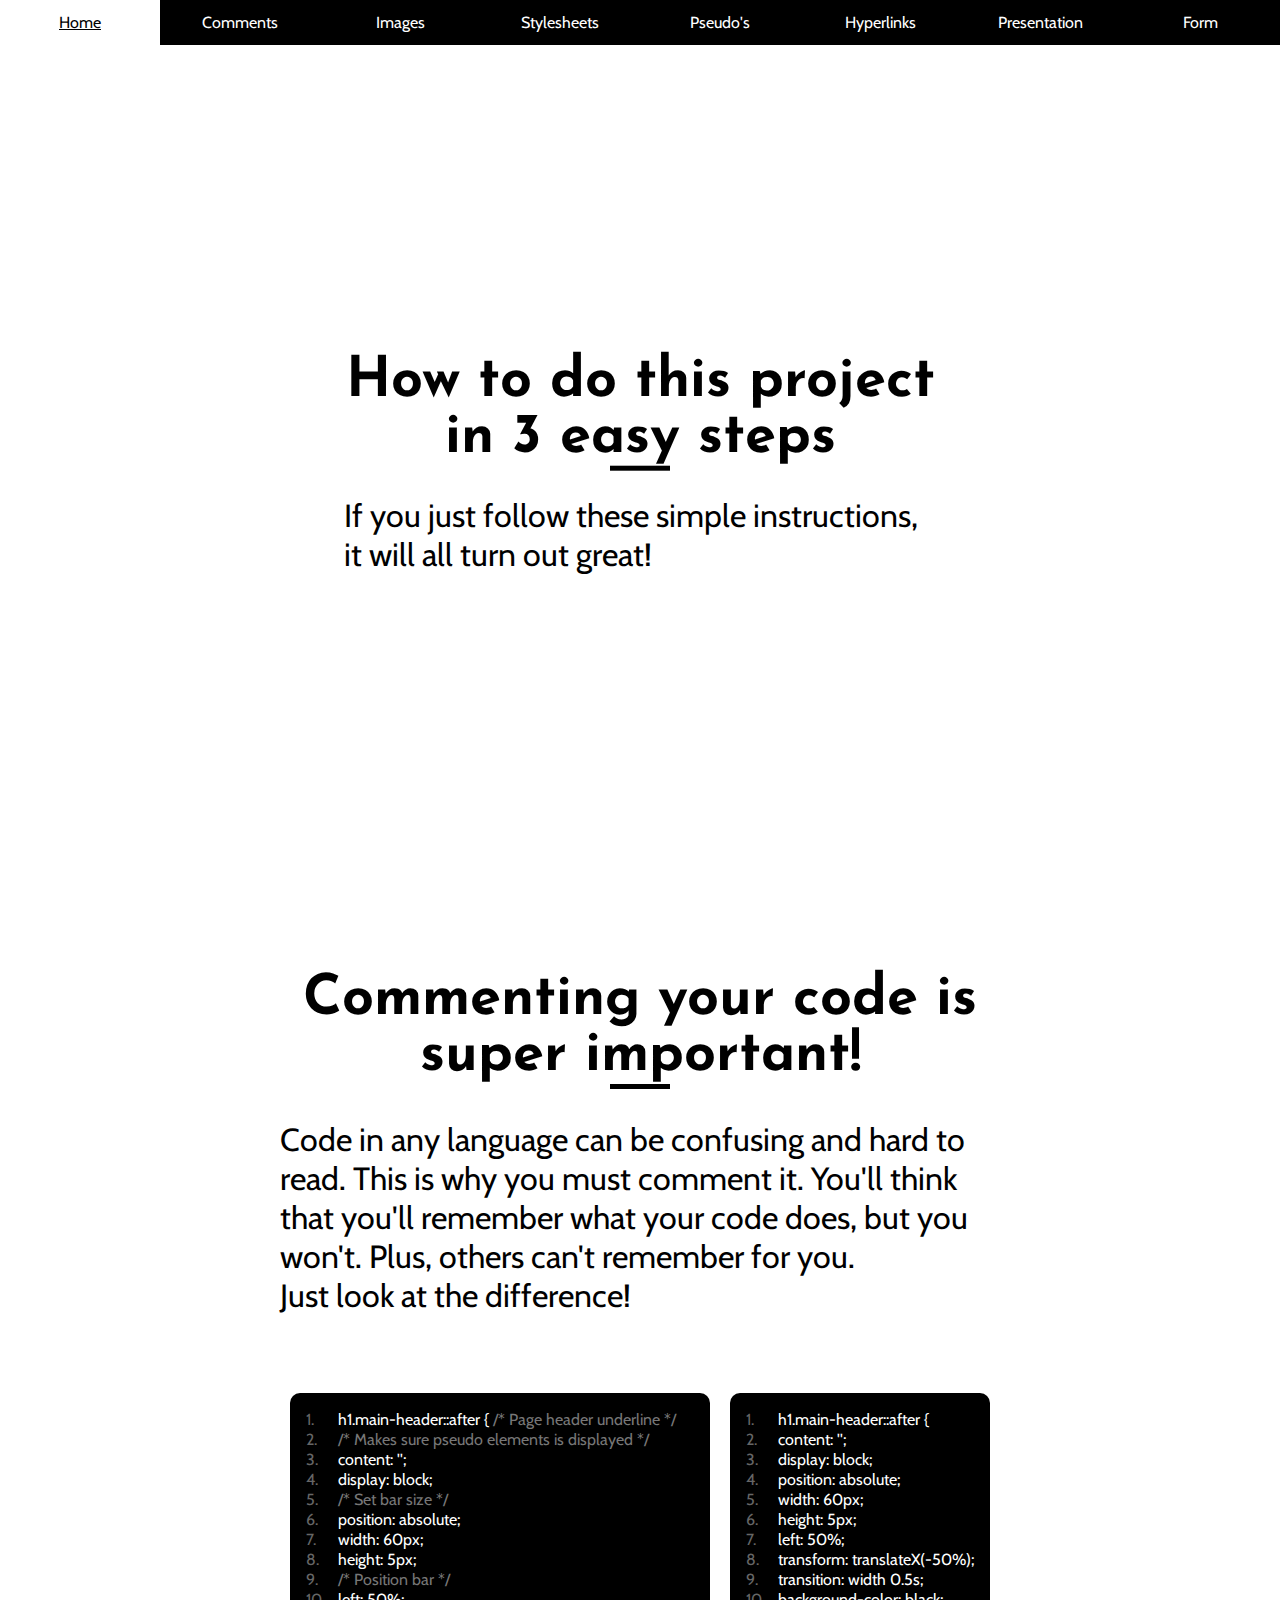
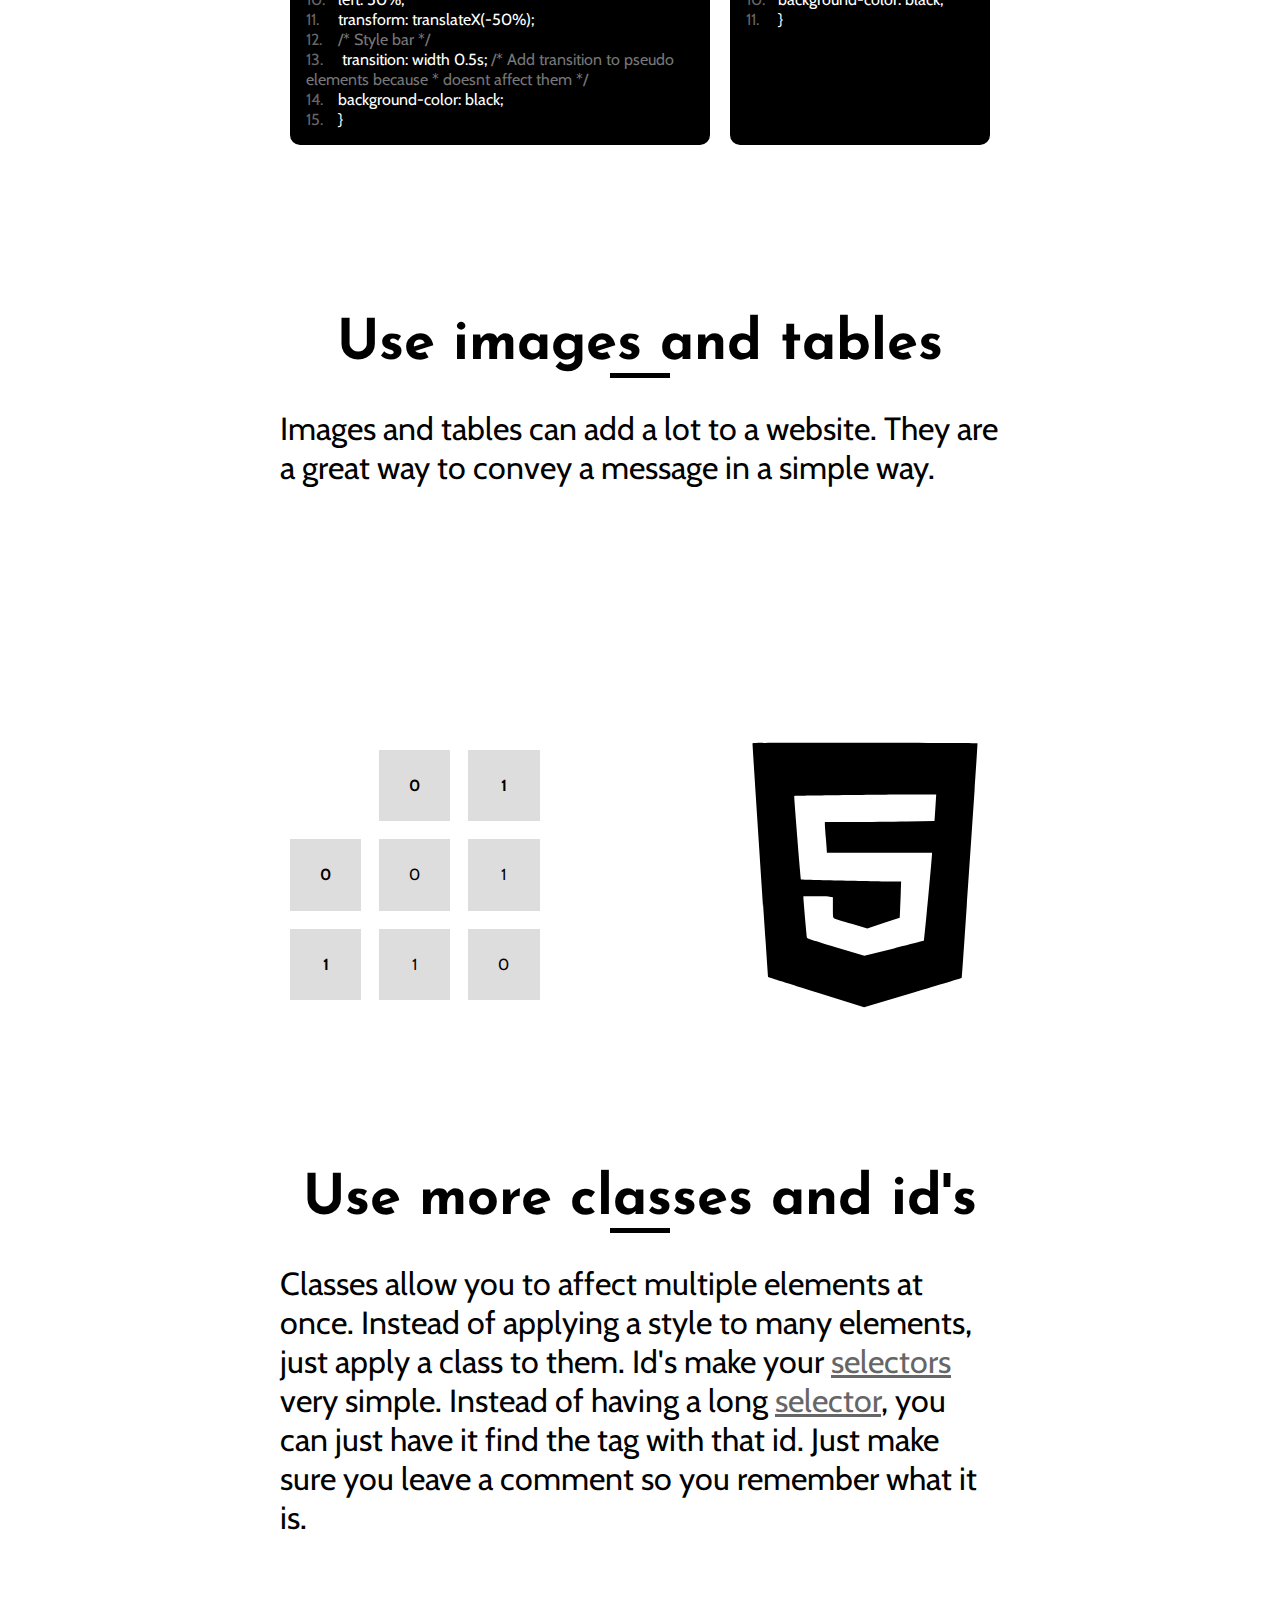
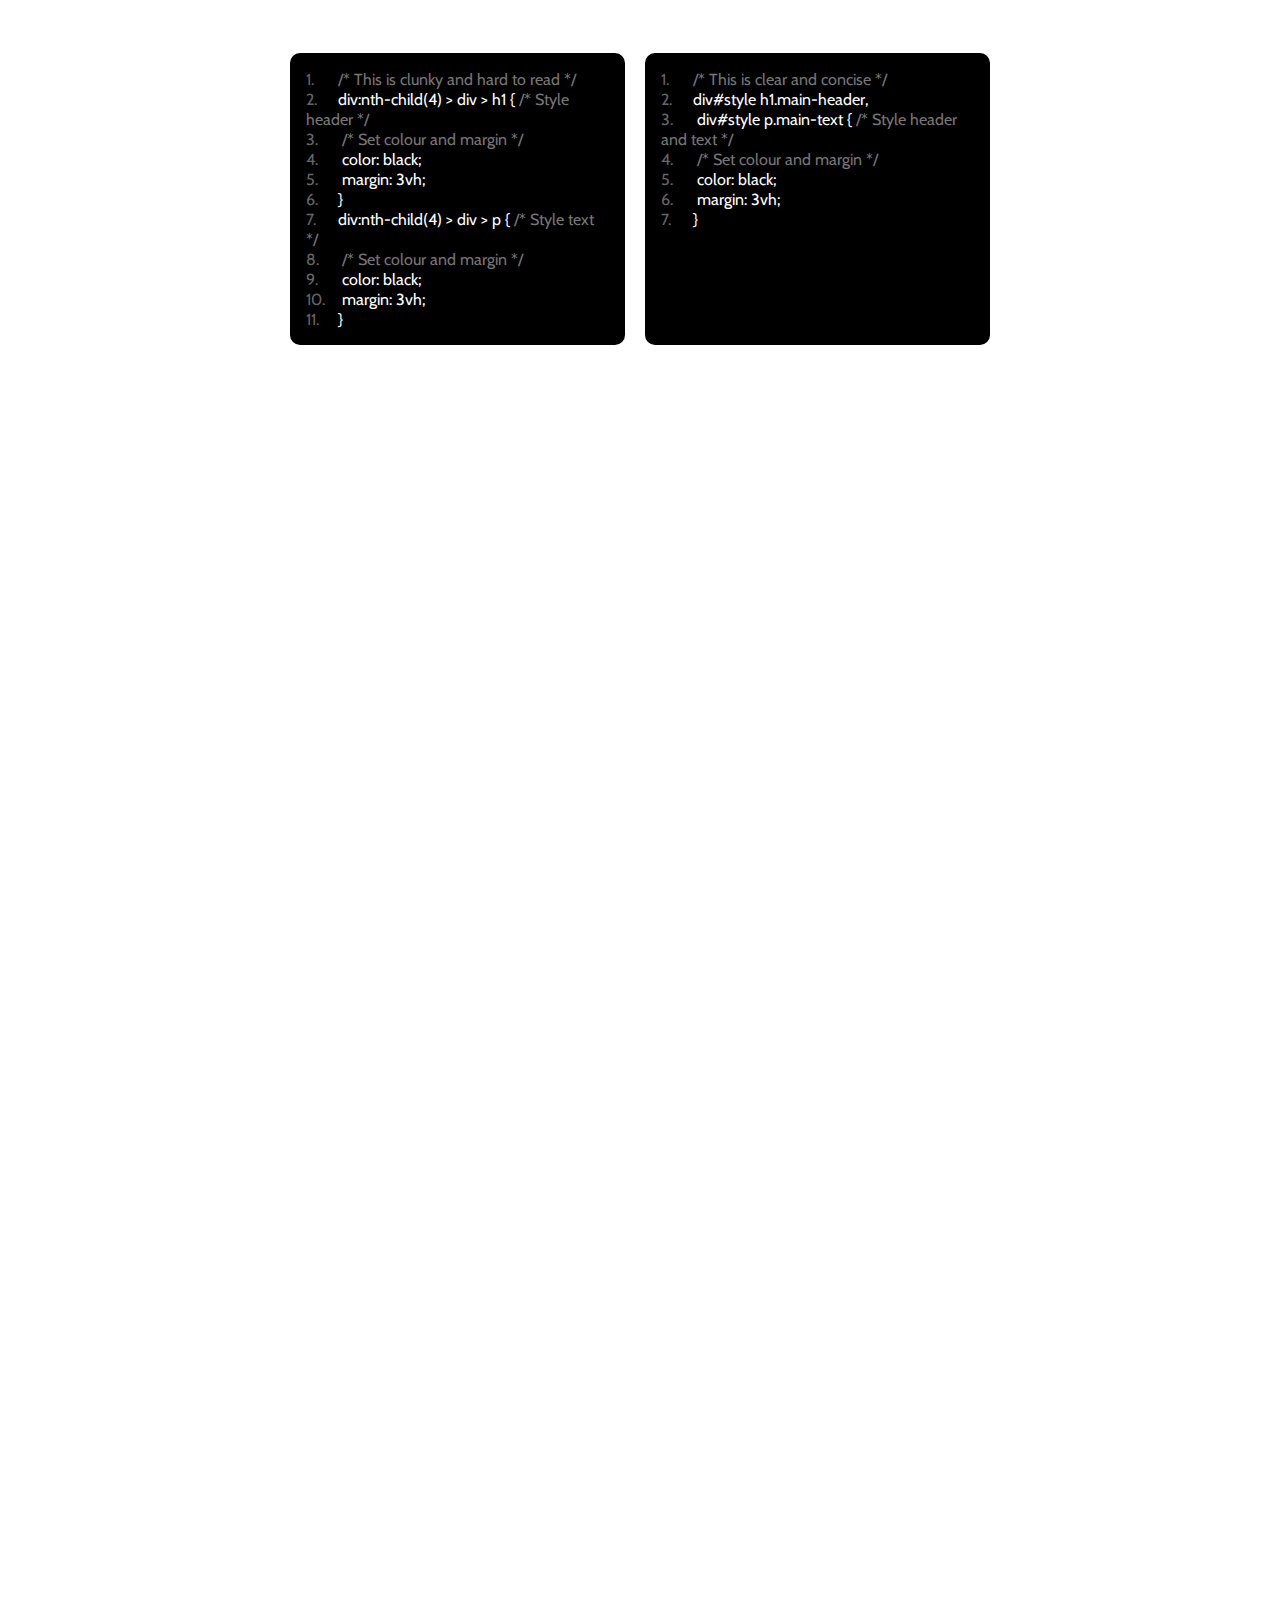
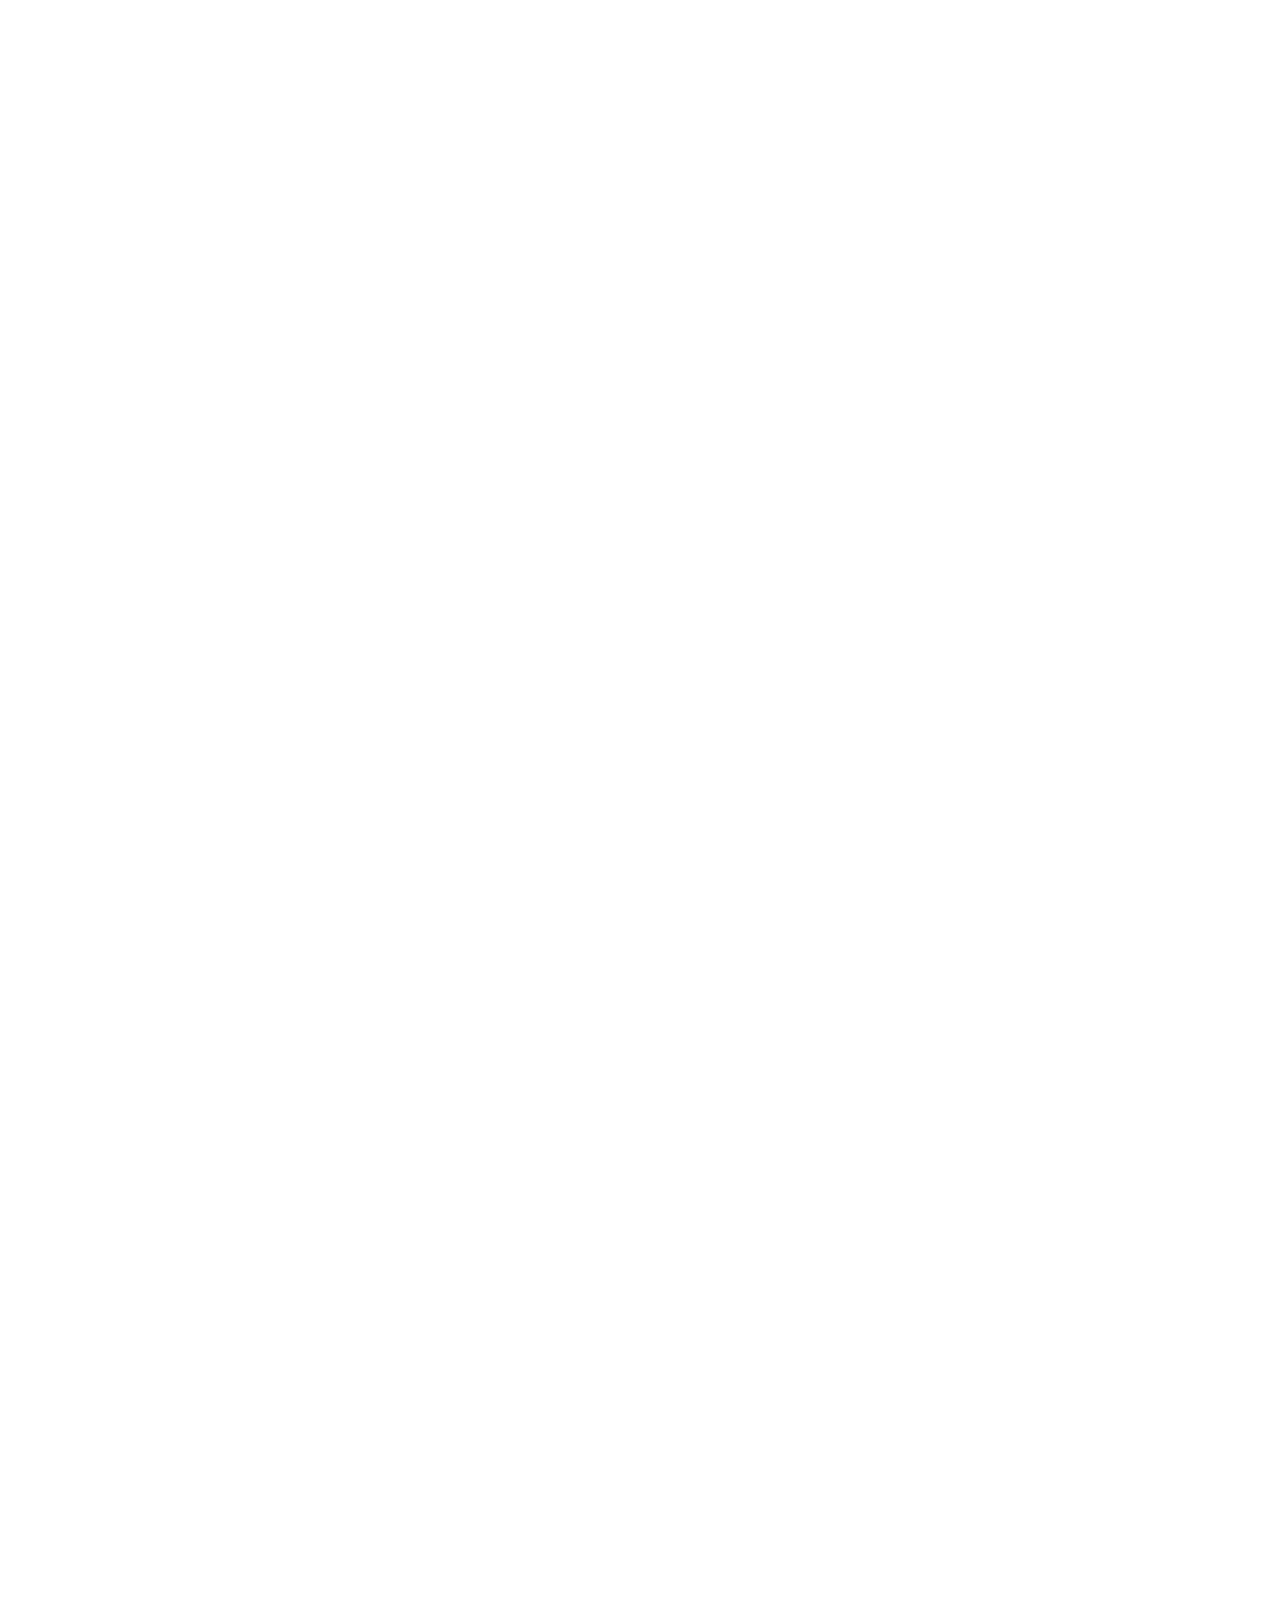
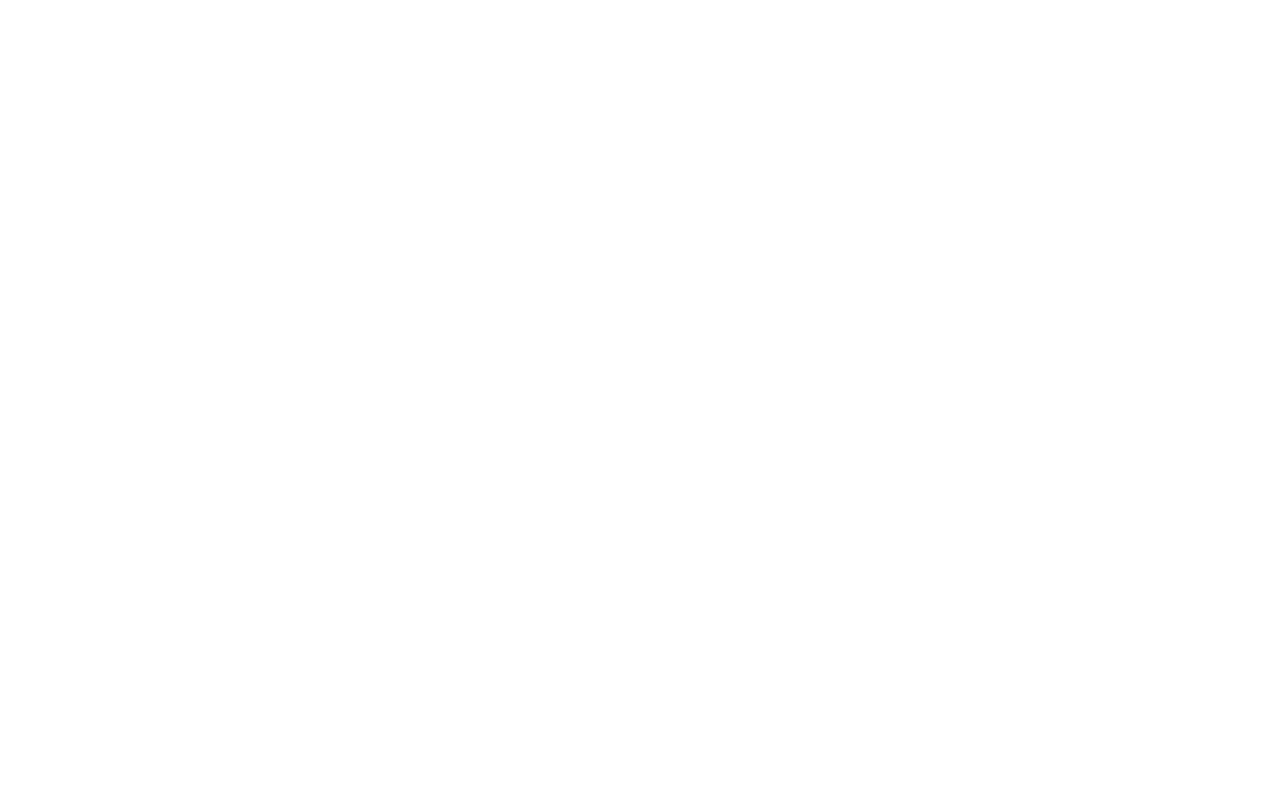
==== 1unit/website/index.html @ eefd95cb "added page 4" ====
<!DOCTYPE html>
<html lang="en">
	<head>
		<meta charset="UTF-8" />
		<link href="style.css" rel="stylesheet" type="text/css" />
		<script src="main.js"></script>
		<title>jeff</title>
	</head>
	<body>
		<div id="nav">
			<div class="nav-button"><a href="#main">Home</a></div>
			<div class="nav-button"><a href="#comment">Comments</a></div>
			<div class="nav-button"><a href="#table">Images</a></div>
			<div class="nav-button"><a href="#styles">Stylesheets</a></div>
			<div class="nav-button"><a href="#pseudo">Pseudo's</a></div>
			<div class="nav-button"><a href="#hyperlinks">Hyperlinks</a></div>
			<div class="nav-button"><a href="#presentation">Presentation</a></div>
			<div class="nav-button"><a href="#form">Form</a></div>
		</div>
		<div id="main" class="page">
			<div class="wrapper">
				<h1 class="main-header">How to do this project in 3 easy steps</h1>
				<p class="main-text">
					If you just follow these simple instructions, it will all turn out
					great!
				</p>
			</div>
		</div>
		<div id="comment" class="page">
			<div class="wrapper">
				<h1 class="main-header">Commenting your code is super important!</h1>
				<p class="main-text">
					Code in any language can be confusing and hard to read. This is why
					you must comment it. You'll think that you'll remember what your code
					does, but you won't. Plus, others can't remember for you.<br />Just
					look at the difference!
				</p>
			</div>
			<div class="code-container">
				<div class="code-wrapper">
					<p class="code css">
						<span>h1.main-header::after { /* Page header underline */</span>
						<span>/* Makes sure pseudo elements is displayed */</span>
						<span>content: '';</span>
						<span>display: block;</span>
						<span>/* Set bar size */</span>
						<span>position: absolute;</span>
						<span>width: 60px;</span>
						<span>height: 5px;</span>
						<span>/* Position bar */</span>
						<span>left: 50%;</span>
						<span>transform: translateX(-50%);</span>
						<span>/* Style bar */</span>
						<span>
							transition: width 0.5s; /* Add transition to pseudo elements
							because * doesnt affect them */
						</span>
						<span>background-color: black;</span>
						<span>}</span>
					</p>
				</div>
				<div class="code-wrapper">
					<p class="code css">
						<span>h1.main-header::after {</span>
						<span>content: '';</span>
						<span>display: block;</span>
						<span>position: absolute;</span>
						<span>width: 60px;</span>
						<span>height: 5px;</span>
						<span>left: 50%;</span>
						<span>transform: translateX(-50%);</span>
						<span>transition: width 0.5s; </span>
						<span>background-color: black;</span>
						<span>}</span>
					</p>
				</div>
			</div>
		</div>
		<div id="table" class="page">
			<div class="wrapper">
				<h1 class="main-header">Use images and tables</h1>
				<p class="main-text">
					Images and tables can add a lot to a website. They are a great way to
					convey a message in a simple way.
				</p>
			</div>
			<div class="content">
				<table>
					<tr>
						<th class="no-border"></th>
						<th>0</th>
						<th>1</th>
					</tr>
					<tr>
						<th>0</th>
						<td>0</td>
						<td>1</td>
					</tr>
					<tr>
						<th>1</th>
						<td>1</td>
						<td>0</td>
					</tr>
				</table>
				<img id="html5logo" src="img/html.svg" alt="img no load ;(" />
			</div>
		</div>
		<div id="styles" class="page">
			<div class="wrapper">
				<h1 class="main-header">Use more classes and id's</h1>
				<p class="main-text">
					Classes allow you to affect multiple elements at once. Instead of
					applying a style to many elements, just apply a class to them. Id's
					make your
					<a
						class="link"
						href="https://www.w3schools.com/cssref/css_selectors.asp"
						target="_blank"
						>selectors</a
					>
					very simple. Instead of having a long
					<a
						class="link"
						href="https://www.w3schools.com/cssref/css_selectors.asp"
						target="_blank"
						>selector</a
					>, you can just have it find the tag with that id. Just make sure you
					leave a comment so you remember what it is.
				</p>
			</div>
			<div class="code-container">
				<div class="code-wrapper">
					<p class="code css">
						<span>/* This is clunky and hard to read */</span>
						<span>div:nth-child(4) > div > h1 { /* Style header */</span>
						<span> /* Set colour and margin */</span>
						<span> color: black;</span>
						<span> margin: 3vh;</span>
						<span>}</span>
						<span>div:nth-child(4) > div > p { /* Style text */</span>
						<span> /* Set colour and margin */</span>
						<span> color: black;</span>
						<span> margin: 3vh;</span>
						<span>}</span>
					</p>
				</div>
				<div class="code-wrapper">
					<p class="code css">
						<span>/* This is clear and concise */</span>
						<span>div#style h1.main-header,</span>
						<span> div#style p.main-text { /* Style header and text */</span>
						<span> /* Set colour and margin */</span>
						<span> color: black;</span>
						<span> margin: 3vh;</span>
						<span>}</span>
					</p>
				</div>
			</div>
		</div>
		<div id="pseudo" class="page"></div>
		<div id="hyperlinks" class="page"></div>
		<div id="presentation" class="page"></div>
		<div id="form" class="page"></div>
	</body>
</html>
---- 1unit/website/style.css ----
/* import fonts */
@import url('https://fonts.googleapis.com/css2?family=Cabin&family=Josefin+Sans&family=Source+Code+Pro&display=swap');
/* Cabin: main text, Josefin Sans: headers, Source Code Pro: code 😛 */
* {
	margin: 0;
	padding: 0;
	font-family: 'Cabin';
	transition: all 0.5s ease-in-out;
	scroll-behavior: smooth;
}
h1 {
	font-family: 'Josefin Sans';
}

p.code {
	tab-size: 2em;
	color: white;
	font-family: 'Source Code Pro';
}
p.code > span::after {
	/* add newline to span */
	content: '\A';
	white-space: pre;
}
p.code > span {
	counter-increment: line;
}
p.code .comment {
	color: #777;
}
p.code > span::before {
	content: counter(line) '. ';
	color: #666;
	display: inline-block;
	width: 2rem;
	text-align: left;
}
div.code-wrapper {
	background-color: black;
	padding: 1rem;
	border-radius: 10px;
}

span.center {
	text-align: center;
}
a {
	text-decoration: none;
}
.link {
	text-decoration: underline;
	color: #666;
}
.page {
	width: 100%;
	height: 100vh;
	position: relative;
}
h1.main-header {
	margin-top: 3vh;
	text-align: center;
	font-size: 3.5rem;
}
p.main-text {
	margin-top: 5%;
	font-size: 2rem;
}
h1.main-header::after {
	/* Page header underline */
	/* Makes sure pseudo elements is displayed */
	content: '';
	display: block;
	/* Set bar size */
	position: absolute;
	width: 60px;
	height: 5px;
	/* Position bar */
	left: 50%;
	transform: translateX(-50%);
	/* Style bar */
	transition: width 0.5s ease-in-out; /* Add transition to pseudo elements because * doesnt affect them */
	background-color: black;
}

h1.main-header:hover::after {
	width: 90%;
}

/* Nav */

div#nav {
	background-color: black;
	color: white;
	position: fixed;
	width: 100%;
	height: min(max(5vh, 30px), 50px);
	z-index: 10;
}

div#nav > div.nav-button {
	width: 100vw; /* This doesn't apply but is still needed */
	display: table-cell;
}

div.nav-button > a {
	align-items: center;
	justify-content: center;
	display: flex;
	height: 100%;
	width: calc(100% / 8);
	position: absolute;
	color: white;
}

div.nav-button > a:hover {
	text-decoration: underline;
	box-shadow: 10px;
	box-shadow: inset 0 calc(50px) 0 0 white;
	color: black;
}

/* Main page */

div#main > div.wrapper {
	position: absolute;
	top: 50%;
	width: max(30%, 37rem);
	left: 50%;
	transform: translate(-50%, -50%);
}

/* Comments page */

div#comment > div.wrapper {
	position: absolute;
	left: 50%;
	transform: translateX(-50%);
	top: 5vh;
	width: max(30%, 45rem);
}
div#comment > div.code-container {
	display: grid;
	position: absolute;
	bottom: 5vh;
	left: 50%;
	transform: translateX(-50%);
	width: max(30%, 45rem);
}

div#comment div.code-wrapper {
	grid-row: 1;
	margin: 10px;
}

/* Images */

div#table > div {
	position: absolute;
	left: 50%;
	transform: translateX(-50%);
	width: max(30%, 45rem);
}

div#table > div.wrapper {
	top: 10vh;
}

div#table > div.content {
	bottom: 10vh;
	display: grid;
}

div#table > div.content > * {
	grid-row: 1;
}

div#table > div.content > img#html5logo {
	height: 30vh;
	display: block;
	margin-left: auto;
}

div#table > div.content th:not(.no-border),
div#table > div.content td {
	border: 0.5rem solid white;
	text-align: center;
	background-color: #ddd;
}

/* Stylesheets */

div#styles > div.wrapper {
	position: absolute;
	left: 50%;
	transform: translateX(-50%);
	top: 5vh;
	width: max(30%, 45rem);
}

div#styles > div.code-container {
	display: grid;
	position: absolute;
	bottom: 5vh;
	left: 50%;
	transform: translateX(-50%);
	width: max(30%, 45rem);
}

div#styles div.code-wrapper {
	grid-row: 1;
	margin: 10px;
}

/* <div id="styles" class="page">
			<div class="wrapper">
				<h1 class="main-header">Use more classes and id's</h1>
				<p class="main-text">
					Classes allow you to affect multiple elements at once. Instead of
					applying a style to many elements, just apply a class to them. Id's
					make your
					<a
						class="link"
						href="https://www.w3schools.com/cssref/css_selectors.asp"
						target="_blank"
						>selectors</a
					>
					very simple. Instead of having a long
					<a
						class="link"
						href="https://www.w3schools.com/cssref/css_selectors.asp"
						target="_blank"
						>selector</a
					>, you can just have it find the tag with that id. Just make sure you
					leave a comment so you remember what it is.
				</p>
			</div>
			<div class="code-container">
				<div class="code-wrapper">
					<p class="code css"></p>
				</div>
				<div class="code-wrapper">
					<p class="code css"></p>
				</div>
			</div>
		</div> */
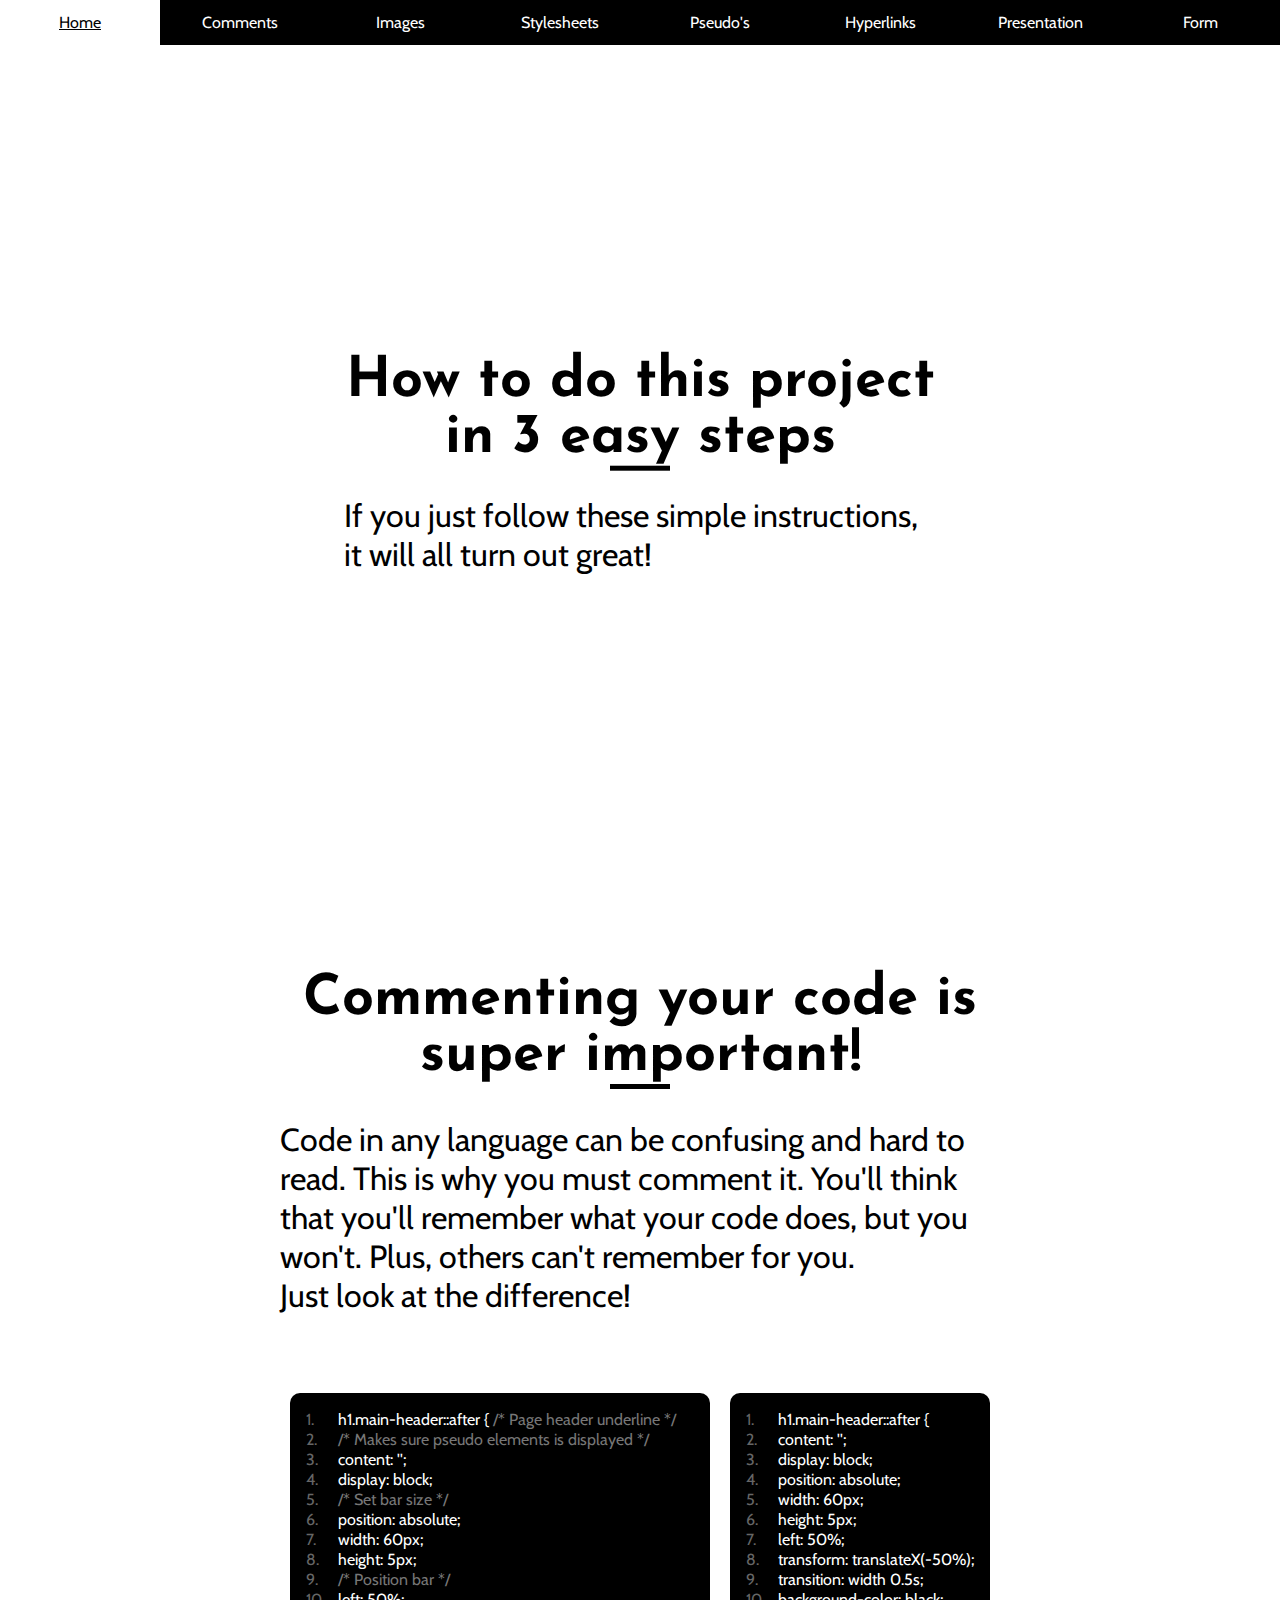
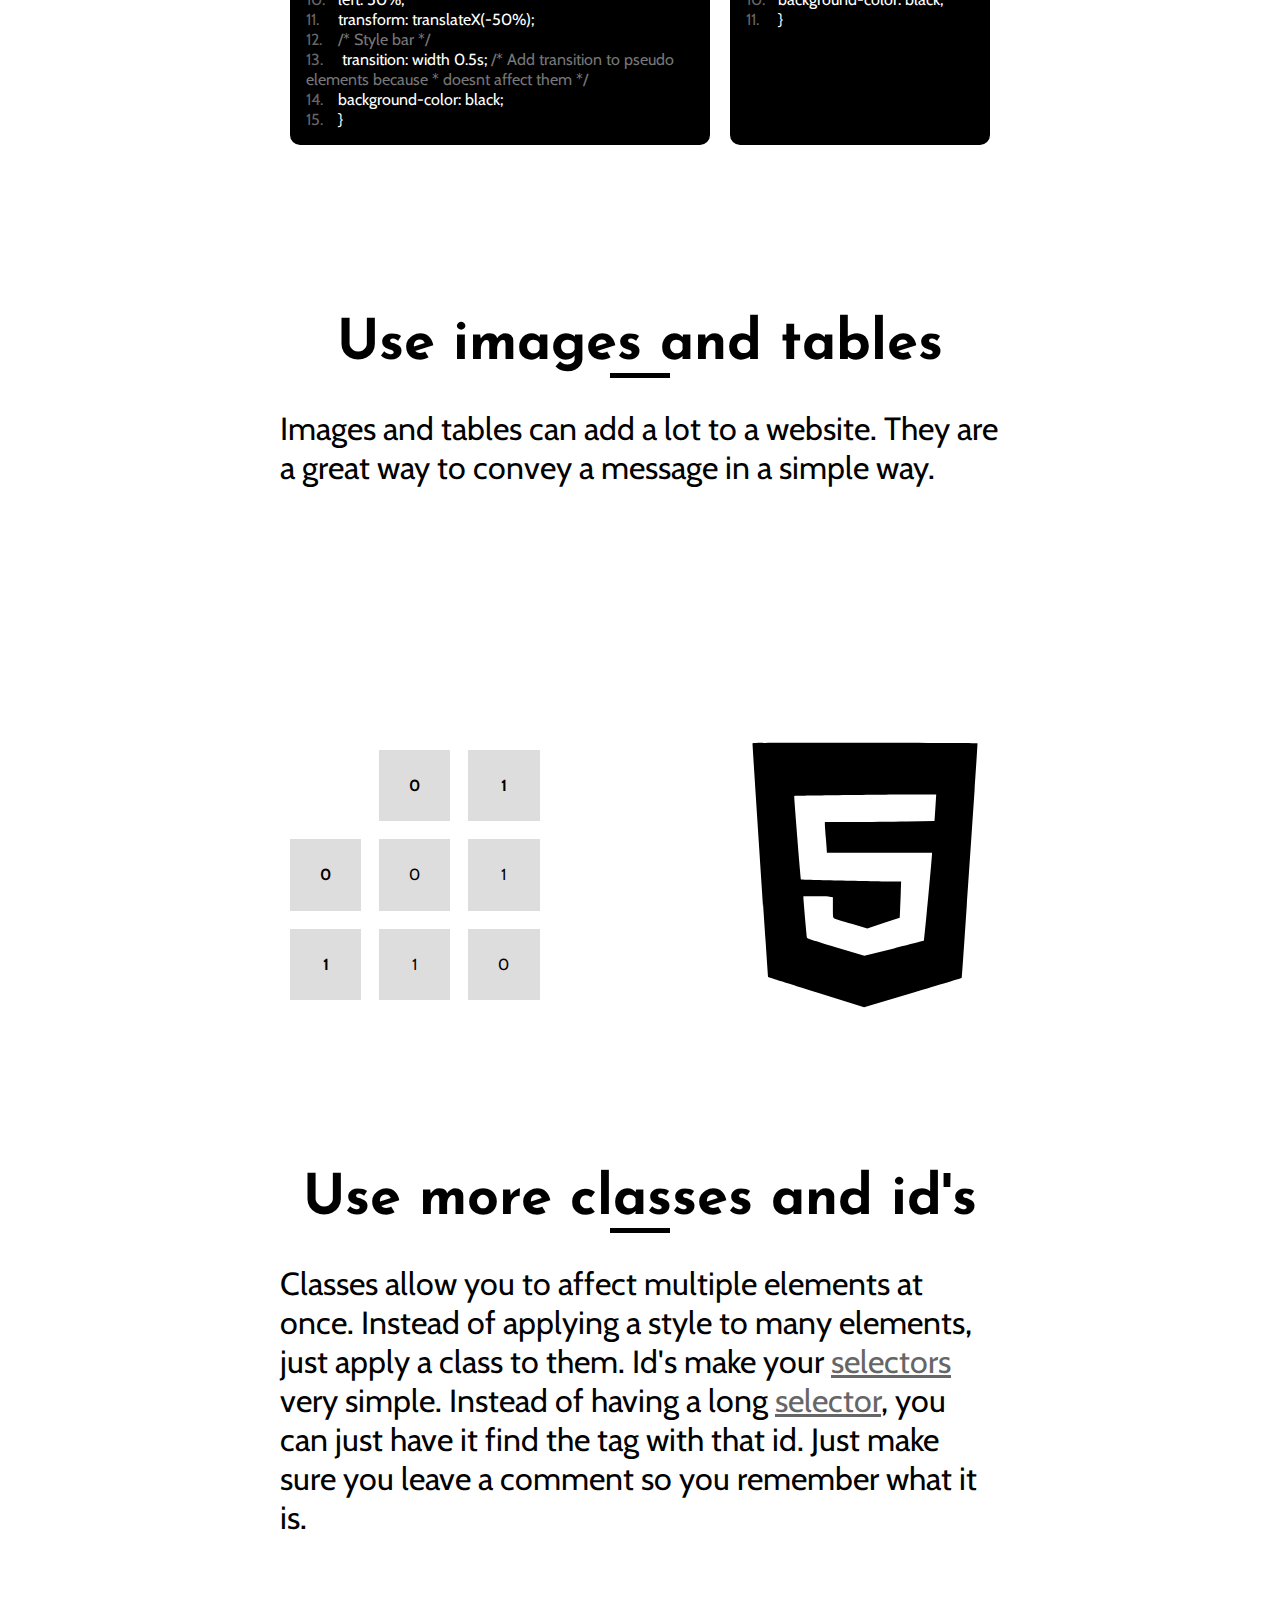
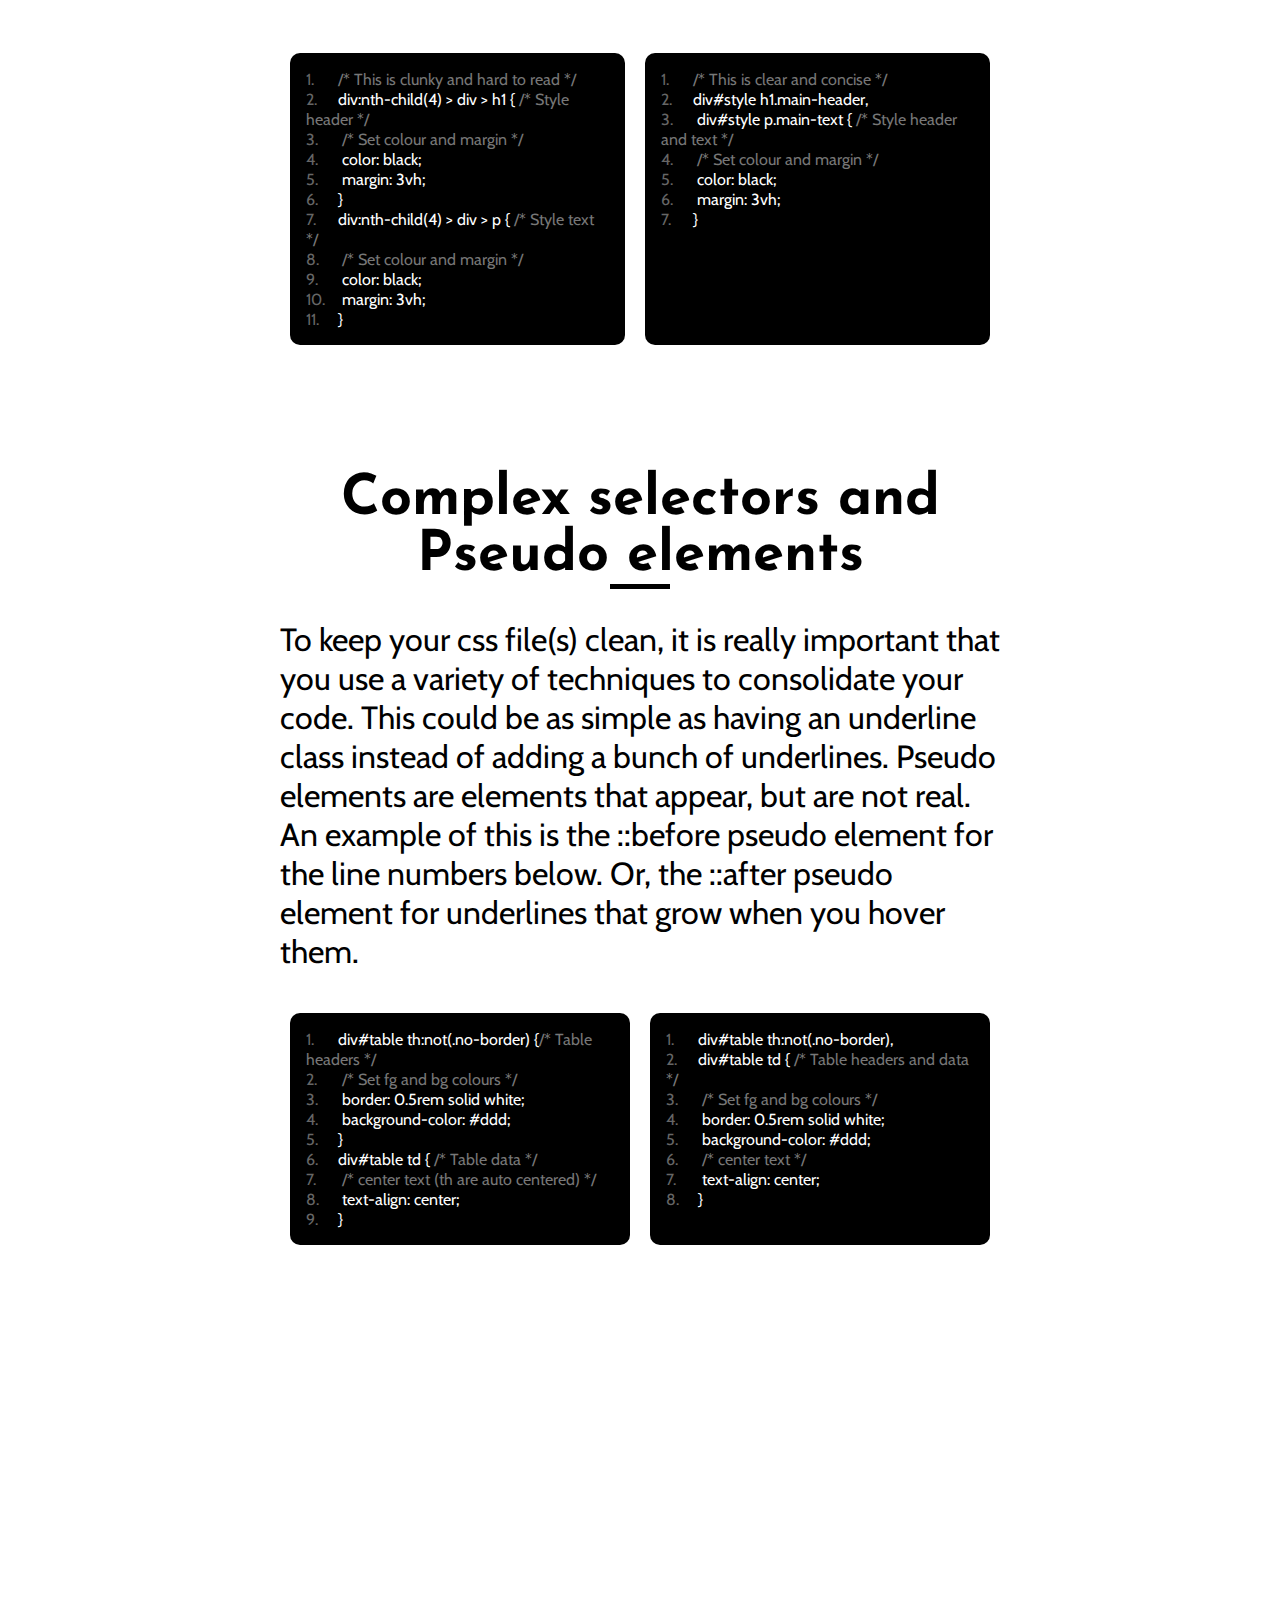
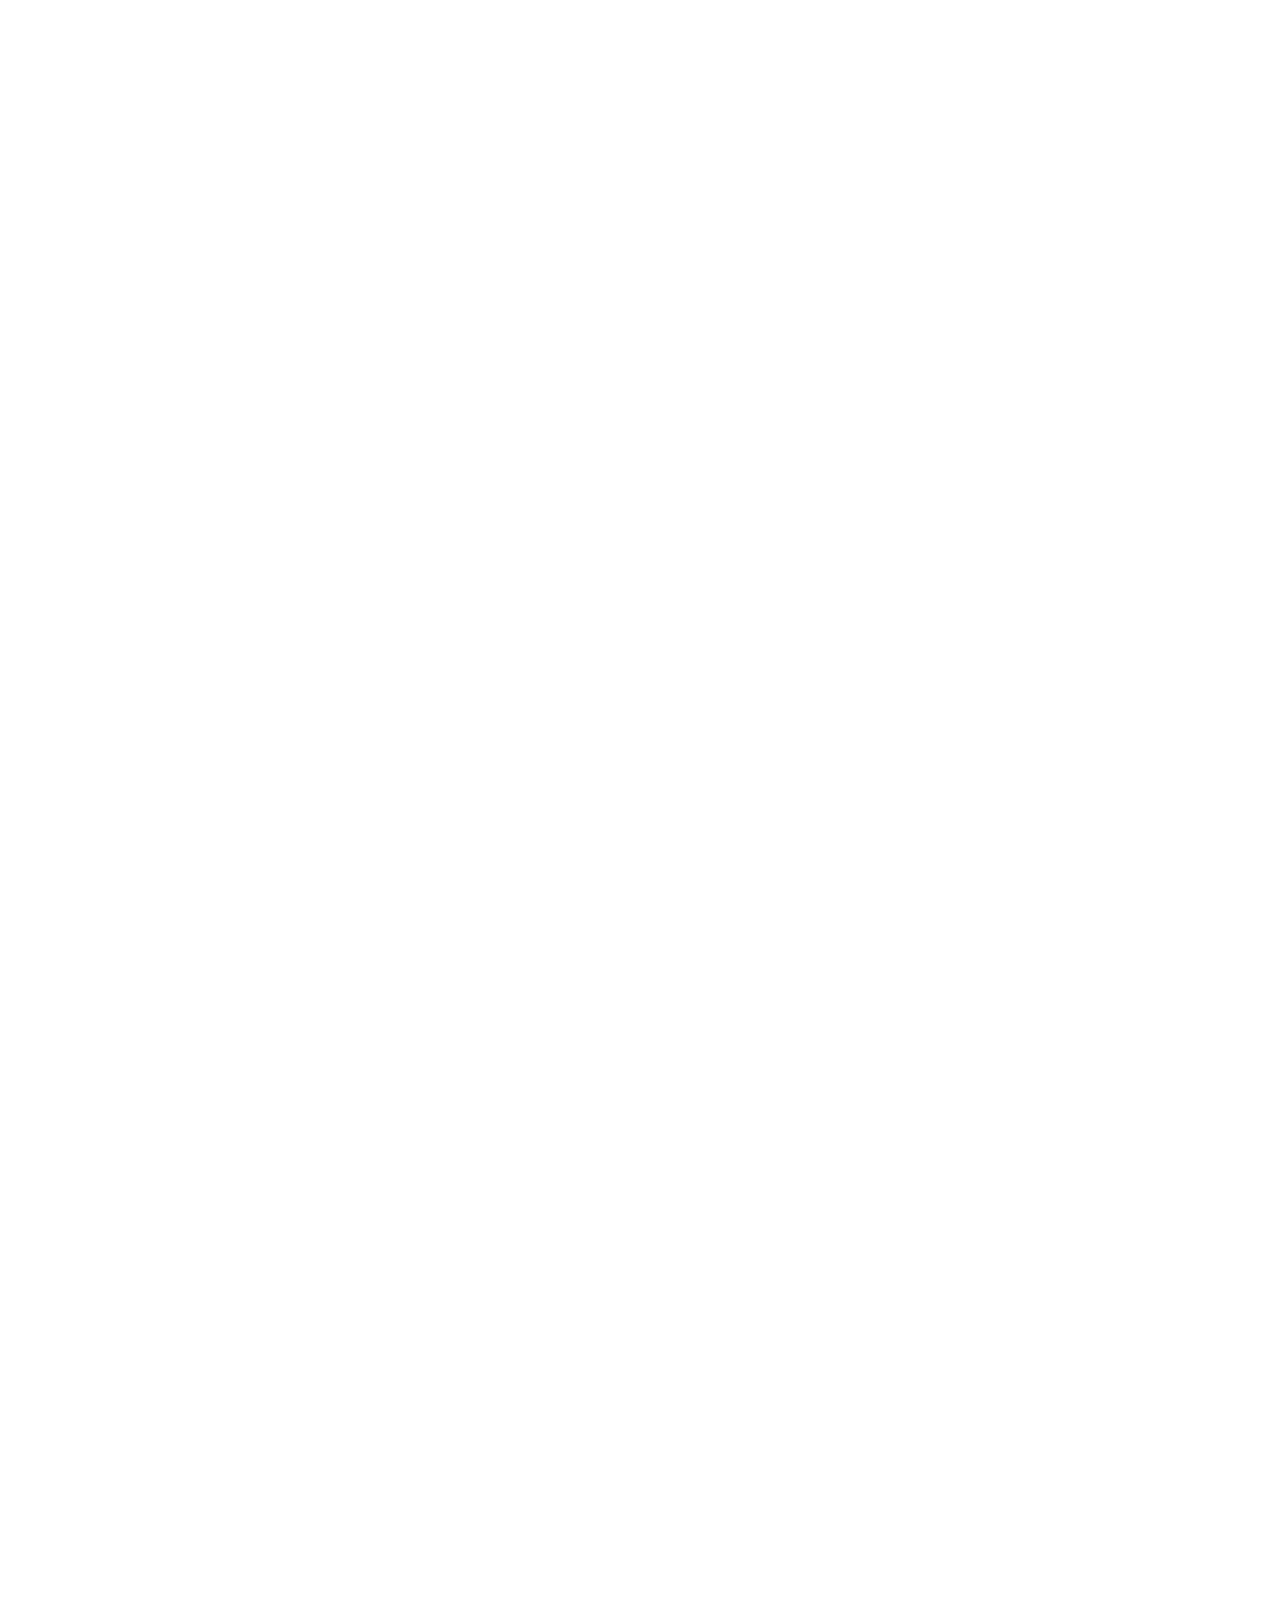
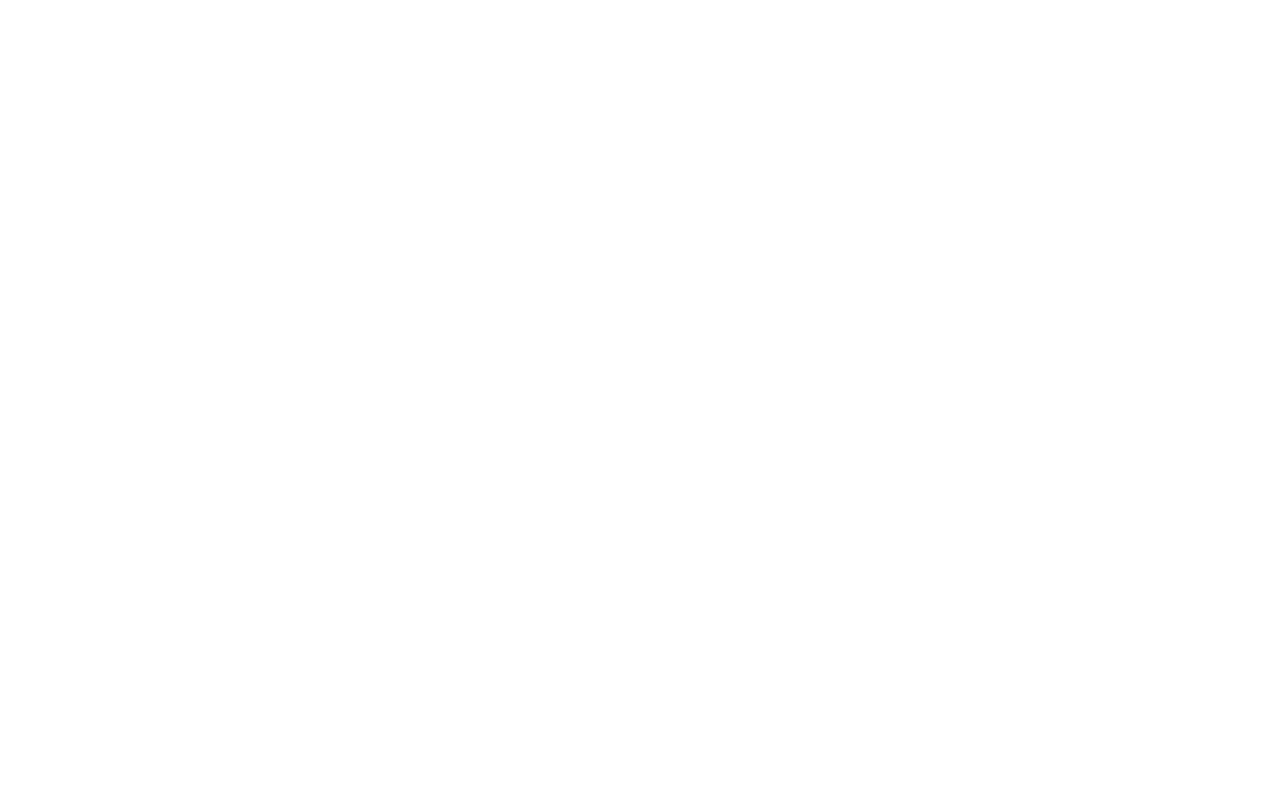
==== commit ba0ec3a7: "done page 5" ====
--- a/1unit/website/index.html
+++ b/1unit/website/index.html
@@ -157,7 +157,47 @@
 				</div>
 			</div>
 		</div>
-		<div id="pseudo" class="page"></div>
+		<div id="pseudo" class="page">
+			<div class="wrapper">
+				<h1 class="main-header">Complex selectors and Pseudo elements</h1>
+				<p class="main-text">
+					To keep your css file(s) clean, it is really important that you use a
+					variety of techniques to consolidate your code. This could be as
+					simple as having an underline class instead of adding a bunch of
+					underlines. Pseudo elements are elements that appear, but are not
+					real. An example of this is the ::before pseudo element for the line
+					numbers below. Or, the ::after pseudo element for underlines that grow
+					when you hover them.
+				</p>
+			</div>
+			<div class="code-container">
+				<div class="code-wrapper">
+					<p class="code css">
+						<span>div#table th:not(.no-border) {/* Table headers */</span>
+						<span> /* Set fg and bg colours */</span>
+						<span> border: 0.5rem solid white;</span>
+						<span> background-color: #ddd;</span>
+						<span>}</span>
+						<span>div#table td { /* Table data */</span>
+						<span> /* center text (th are auto centered) */</span>
+						<span> text-align: center;</span>
+						<span>}</span>
+					</p>
+				</div>
+				<div class="code-wrapper">
+					<p class="code css">
+						<span>div#table th:not(.no-border),</span>
+						<span>div#table td { /* Table headers and data */</span>
+						<span> /* Set fg and bg colours */</span>
+						<span> border: 0.5rem solid white;</span>
+						<span> background-color: #ddd;</span>
+						<span> /* center text */</span>
+						<span> text-align: center;</span>
+						<span>}</span>
+					</p>
+				</div>
+			</div>
+		</div>
 		<div id="hyperlinks" class="page"></div>
 		<div id="presentation" class="page"></div>
 		<div id="form" class="page"></div>
--- a/1unit/website/style.css
+++ b/1unit/website/style.css
@@ -211,27 +211,36 @@
 	margin: 10px;
 }
 
-/* <div id="styles" class="page">
+/* Pseudo's */
+
+div#pseudo > div.wrapper {
+	position: absolute;
+	left: 50%;
+	transform: translateX(-50%);
+	top: 5vh;
+	width: max(30%, 45rem);
+}
+
+div#pseudo > div.code-container {
+	display: grid;
+	position: absolute;
+	bottom: 5vh;
+	left: 50%;
+	transform: translateX(-50%);
+	width: max(30%, 45rem);
+}
+
+div#pseudo div.code-wrapper {
+	grid-row: 1;
+	margin: 10px;
+}
+
+/* <div id="pseudo" class="page">
 			<div class="wrapper">
-				<h1 class="main-header">Use more classes and id's</h1>
+				<h1 class="main-header">Complex selectors and Pseudo elements</h1>
 				<p class="main-text">
-					Classes allow you to affect multiple elements at once. Instead of
-					applying a style to many elements, just apply a class to them. Id's
-					make your
-					<a
-						class="link"
-						href="https://www.w3schools.com/cssref/css_selectors.asp"
-						target="_blank"
-						>selectors</a
-					>
-					very simple. Instead of having a long
-					<a
-						class="link"
-						href="https://www.w3schools.com/cssref/css_selectors.asp"
-						target="_blank"
-						>selector</a
-					>, you can just have it find the tag with that id. Just make sure you
-					leave a comment so you remember what it is.
+					To keep your css file(s) clean, it is really important that you use a
+					variety of techniques to consolidate your css code.
 				</p>
 			</div>
 			<div class="code-container">
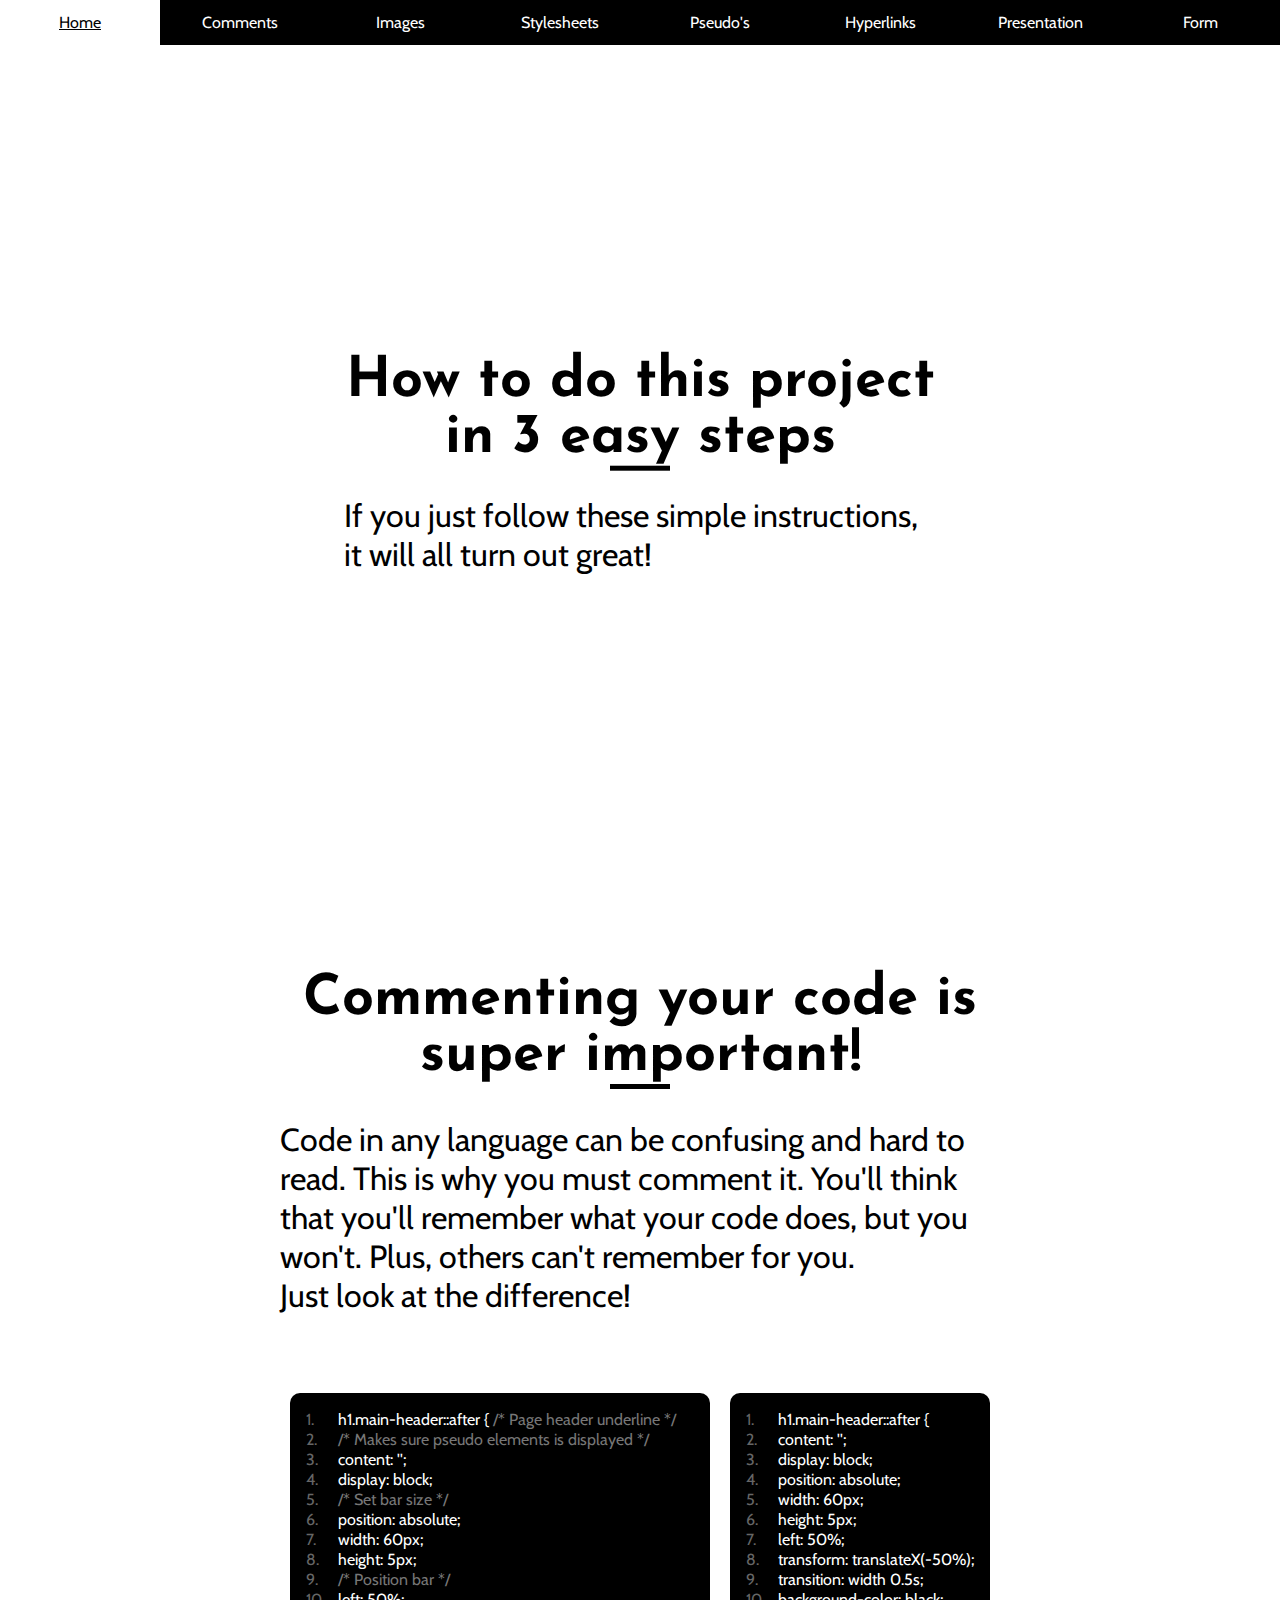
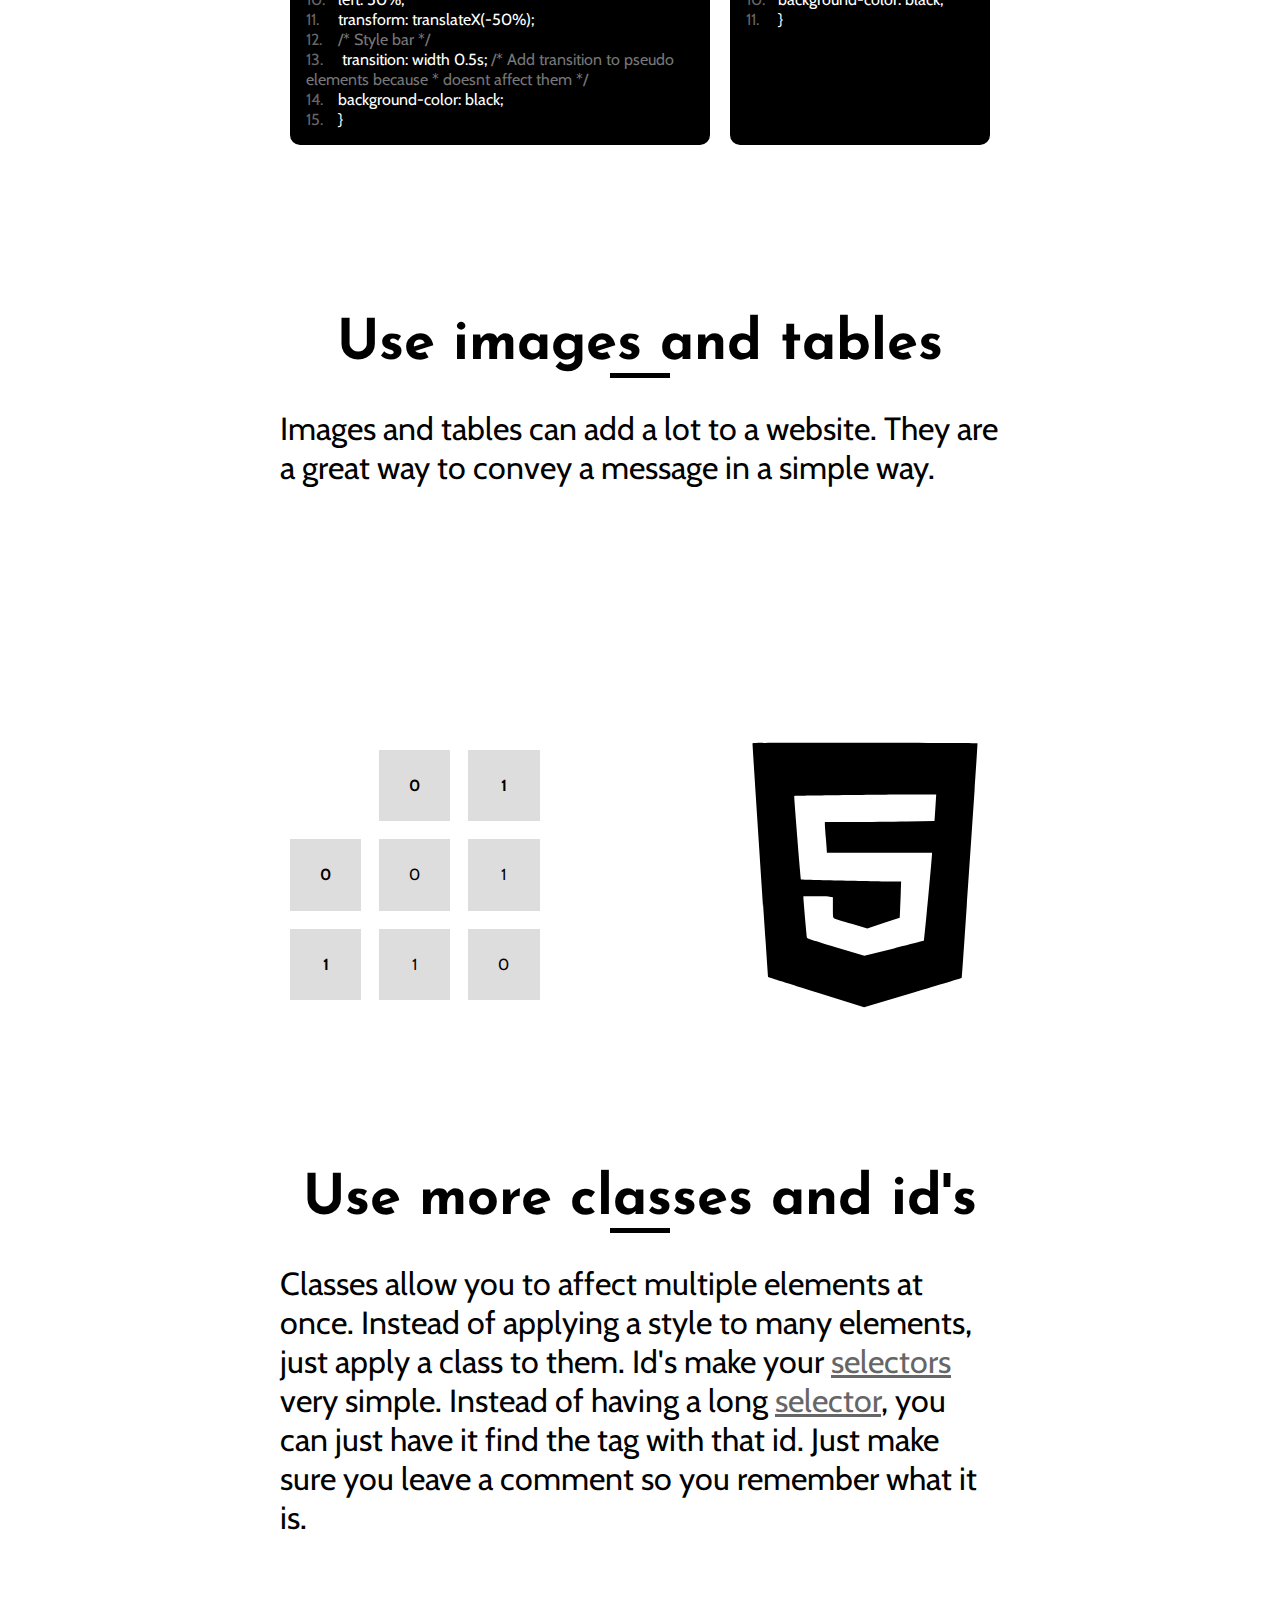
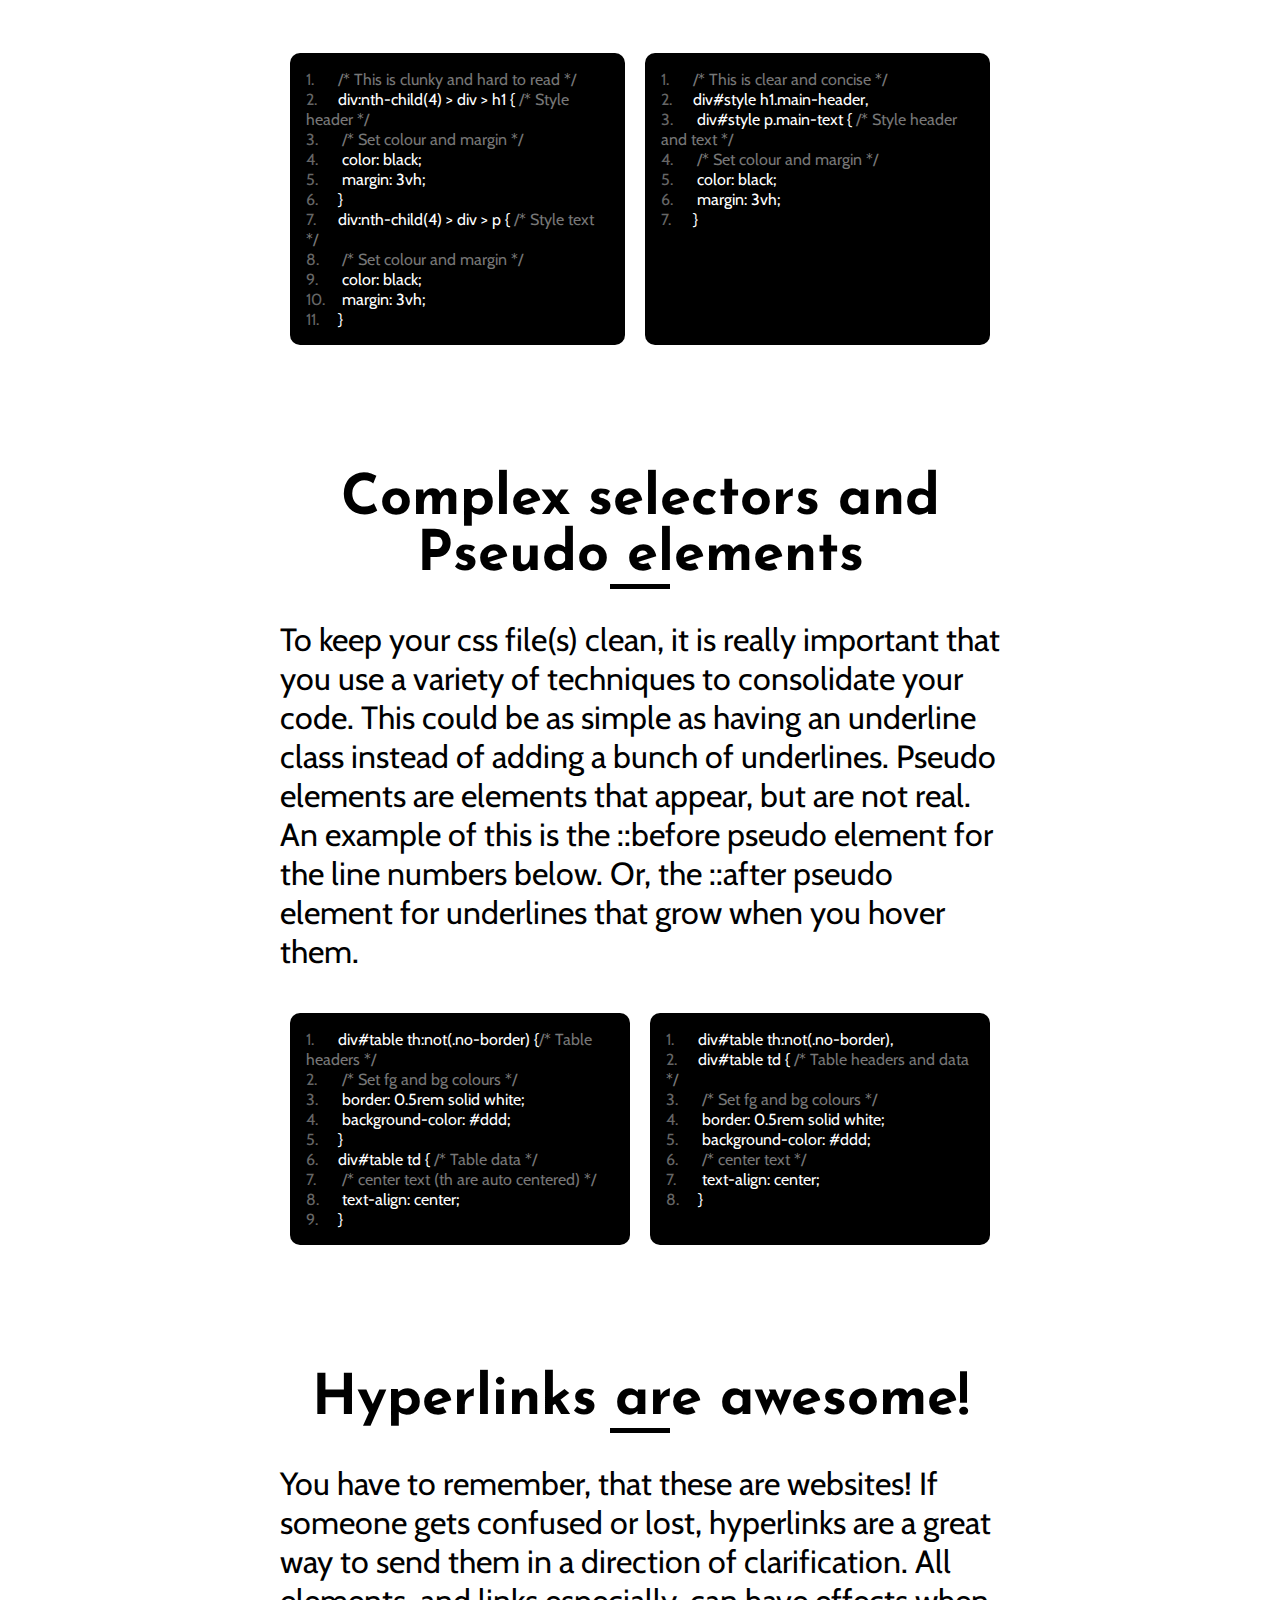
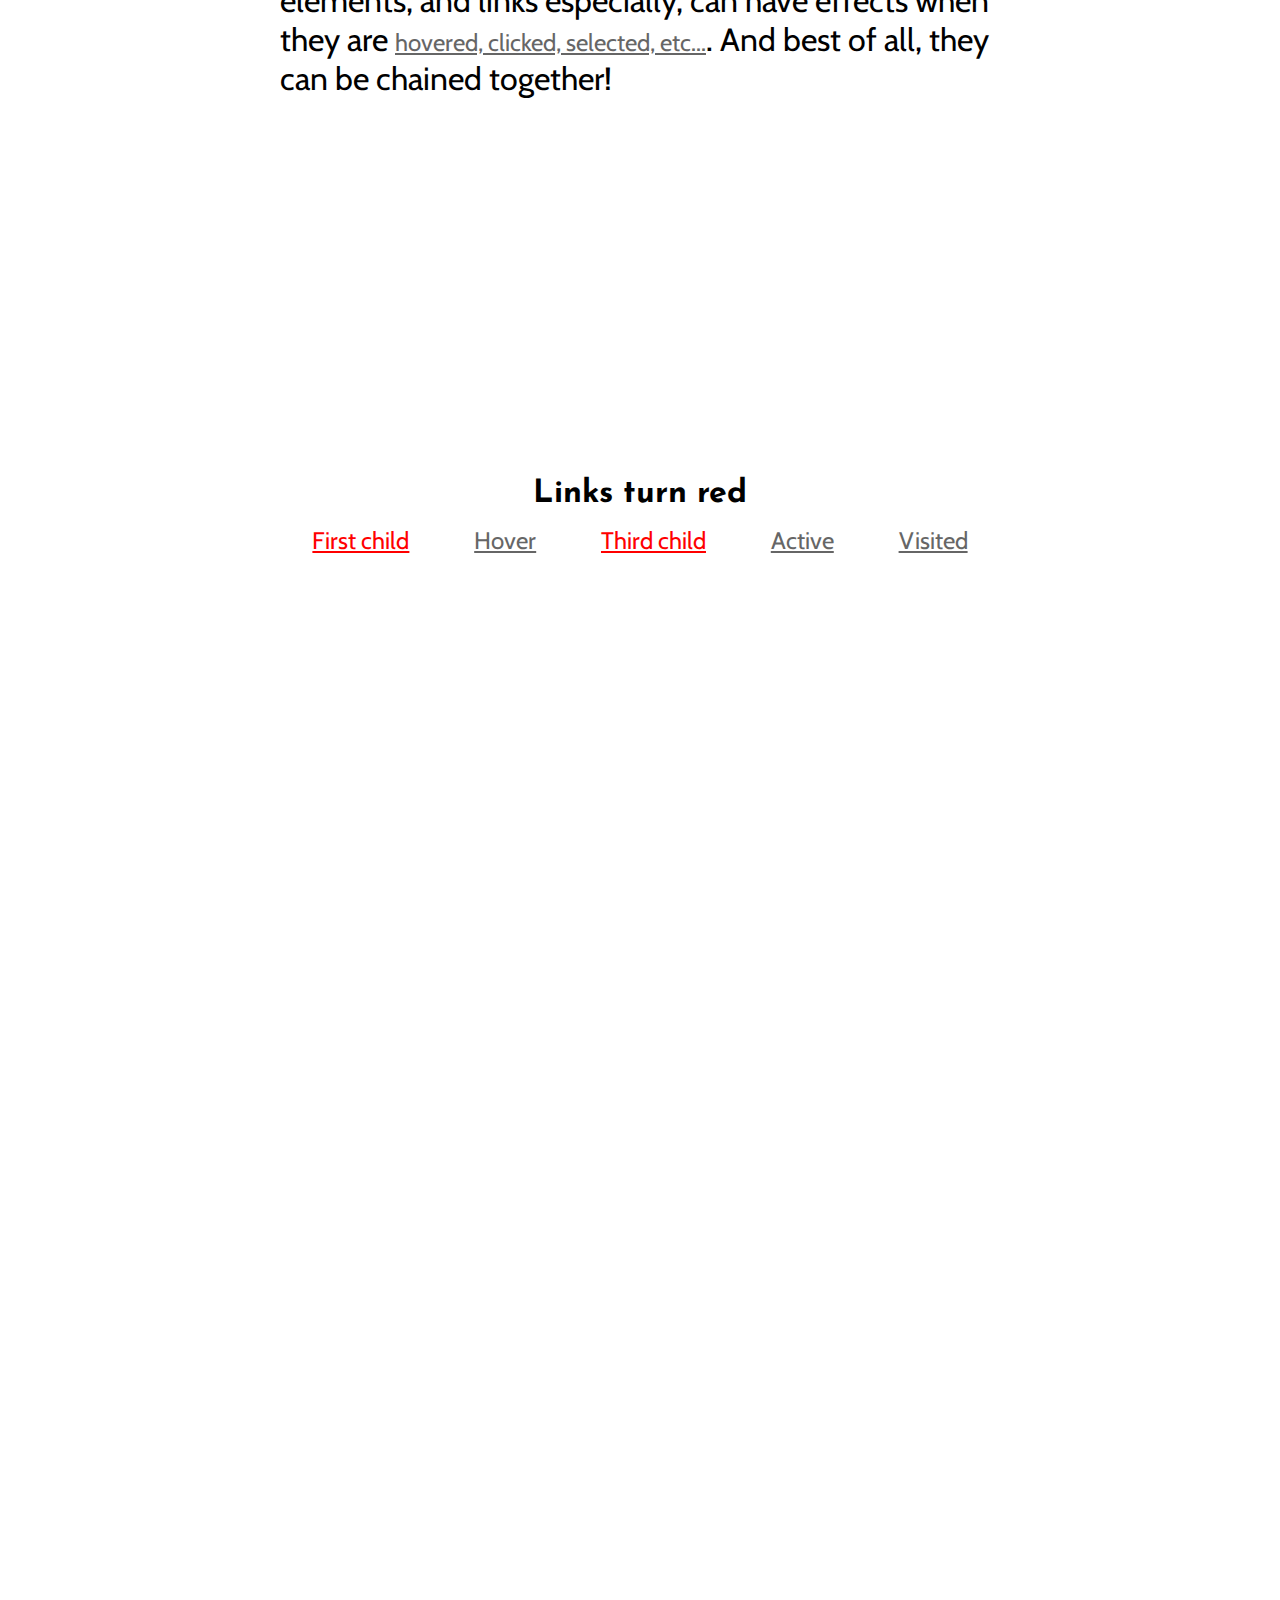
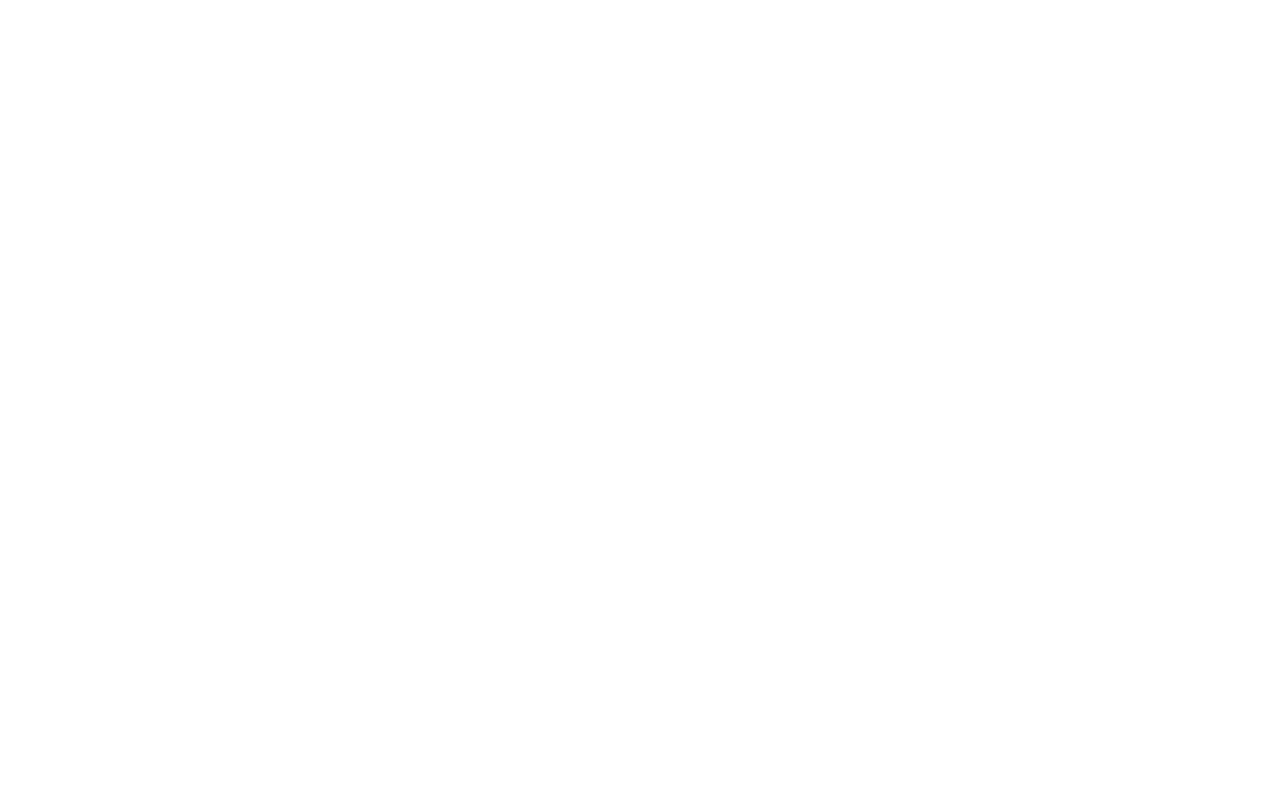
==== commit e784d599: "done page 6" ====
--- a/1unit/website/index.html
+++ b/1unit/website/index.html
@@ -113,14 +113,14 @@
 					applying a style to many elements, just apply a class to them. Id's
 					make your
 					<a
-						class="link"
+						class="link red"
 						href="https://www.w3schools.com/cssref/css_selectors.asp"
 						target="_blank"
 						>selectors</a
 					>
 					very simple. Instead of having a long
 					<a
-						class="link"
+						class="link green"
 						href="https://www.w3schools.com/cssref/css_selectors.asp"
 						target="_blank"
 						>selector</a
@@ -198,7 +198,31 @@
 				</div>
 			</div>
 		</div>
-		<div id="hyperlinks" class="page"></div>
+		<div id="hyperlinks" class="page">
+			<div class="wrapper">
+				<h1 class="main-header">Hyperlinks are awesome!</h1>
+				<p class="main-text">
+					You have to remember, that these are websites! If someone gets
+					confused or lost, hyperlinks are a great way to send them in a
+					direction of clarification. All elements, and links especially, can
+					have effects when they are
+					<a
+						class="link green"
+						href="https://www.w3schools.com/css/css_pseudo_classes.asp"
+						target="_blank"
+						>hovered, clicked, selected, etc...</a
+					>. And best of all, they can be chained together!
+				</p>
+			</div>
+			<div class="content">
+				<h1>Links turn red</h1>
+				<a href="/" target="_blank" class="link first">First child</a>
+				<a href="/" target="_blank" class="link red">Hover</a>
+				<a href="/" target="_blank" class="link third">Third child</a>
+				<a href="/" target="_blank" class="link active">Active</a>
+				<a href="/" target="_blank" class="link visited">Visited</a>
+			</div>
+		</div>
 		<div id="presentation" class="page"></div>
 		<div id="form" class="page"></div>
 	</body>
--- a/1unit/website/style.css
+++ b/1unit/website/style.css
@@ -51,6 +51,16 @@
 	text-decoration: underline;
 	color: #666;
 }
+.link:hover {
+	text-decoration: underline wavy;
+}
+.link.red:hover {
+	color: crimson;
+}
+
+.link.green:hover {
+	color: darkcyan;
+}
 .page {
 	width: 100%;
 	height: 100vh;
@@ -235,20 +245,40 @@
 	margin: 10px;
 }
 
-/* <div id="pseudo" class="page">
-			<div class="wrapper">
-				<h1 class="main-header">Complex selectors and Pseudo elements</h1>
-				<p class="main-text">
-					To keep your css file(s) clean, it is really important that you use a
-					variety of techniques to consolidate your css code.
-				</p>
-			</div>
-			<div class="code-container">
-				<div class="code-wrapper">
-					<p class="code css"></p>
-				</div>
-				<div class="code-wrapper">
-					<p class="code css"></p>
-				</div>
-			</div>
-		</div> */
+/* Hyperlinks */
+
+div#hyperlinks > div.wrapper {
+	position: absolute;
+	left: 50%;
+	transform: translateX(-50%);
+	top: 5vh;
+	width: max(30%, 45rem);
+}
+
+div#hyperlinks > div.content {
+	display: grid;
+	position: absolute;
+	bottom: 5vh;
+	left: 50%;
+	transform: translateX(-50%);
+	width: max(30%, 45rem);
+}
+
+div#hyperlinks .link {
+	font-size: 1.5rem;
+	text-align: center;
+	grid-row: 2;
+}
+
+div#hyperlinks > div.content > h1 {
+	text-align: center;
+	grid-column: 1 / span 5;
+	margin: 1rem;
+}
+
+div#hyperlinks div.content .link:first-of-type,
+div#hyperlinks div.content .link.third:nth-of-type(3),
+div#hyperlinks div.content .link.active:active,
+div#hyperlinks div.content .link.visited:visited {
+	color: red;
+}
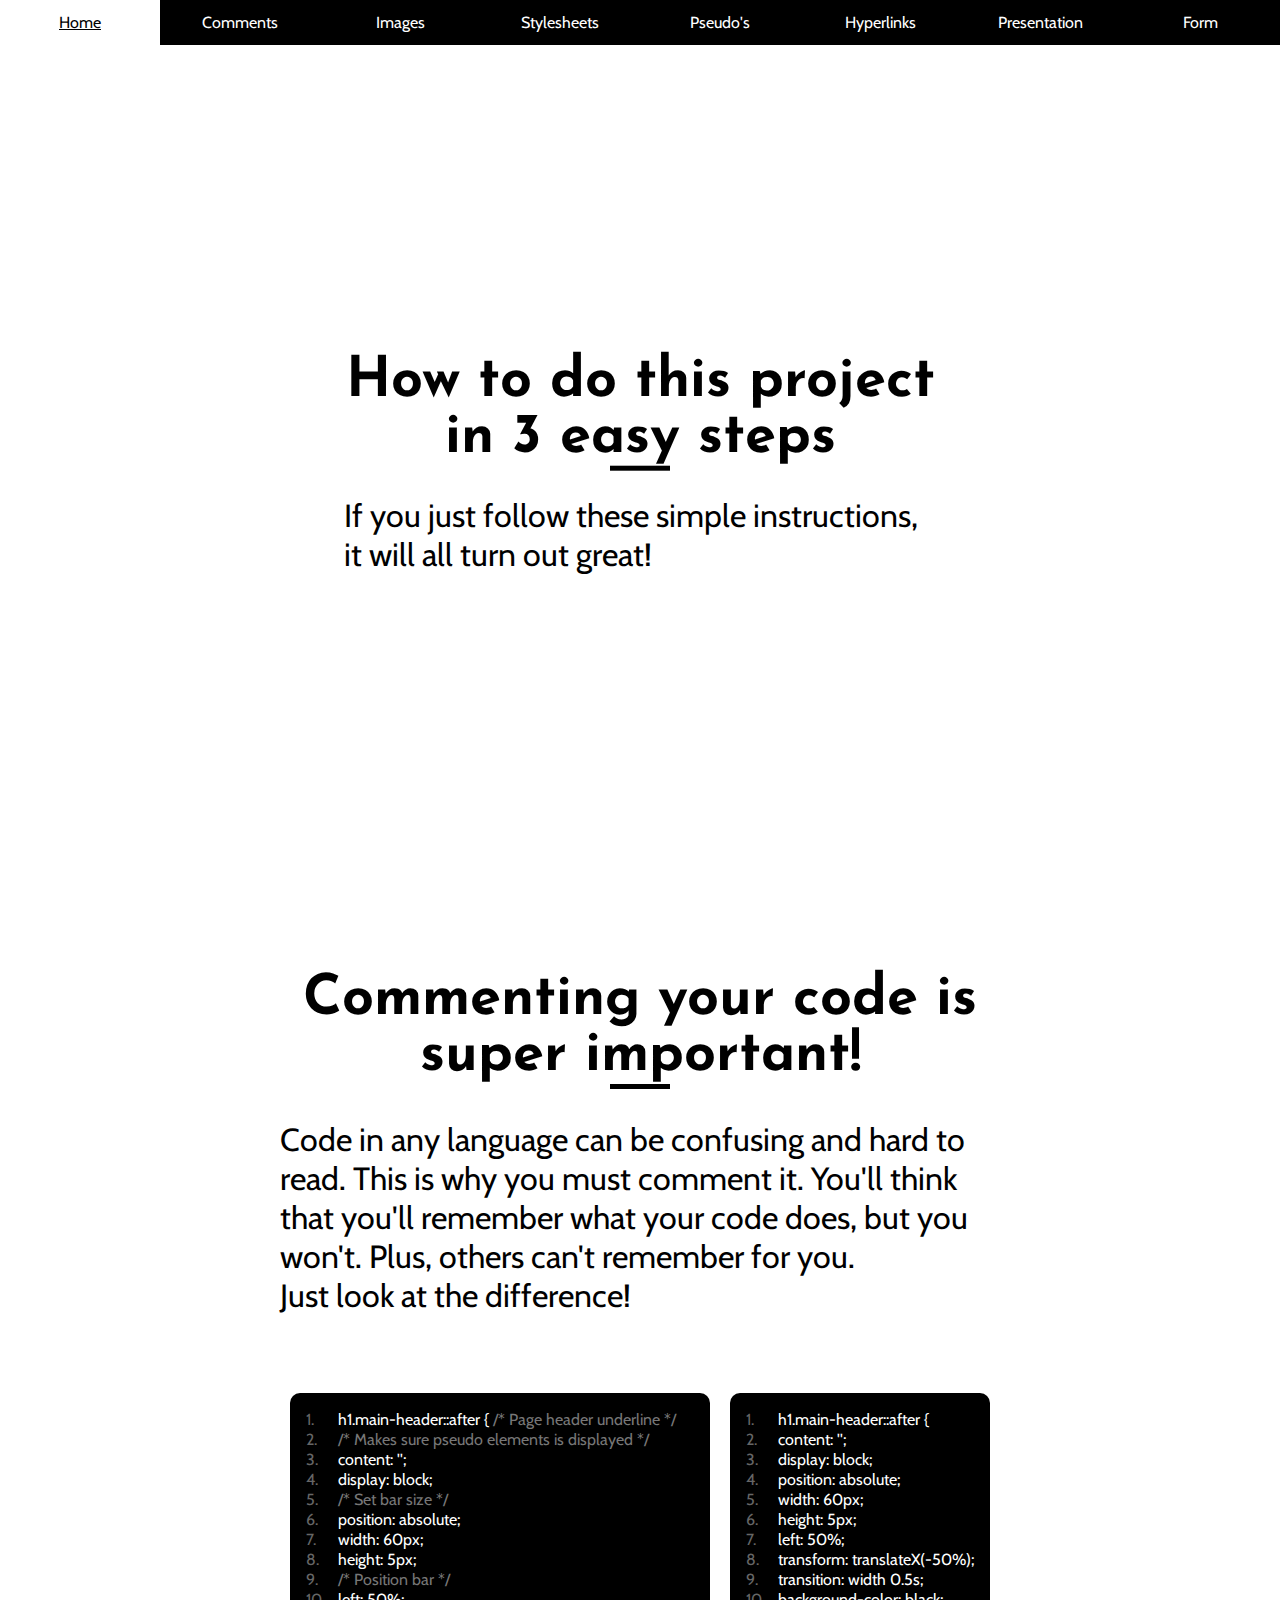
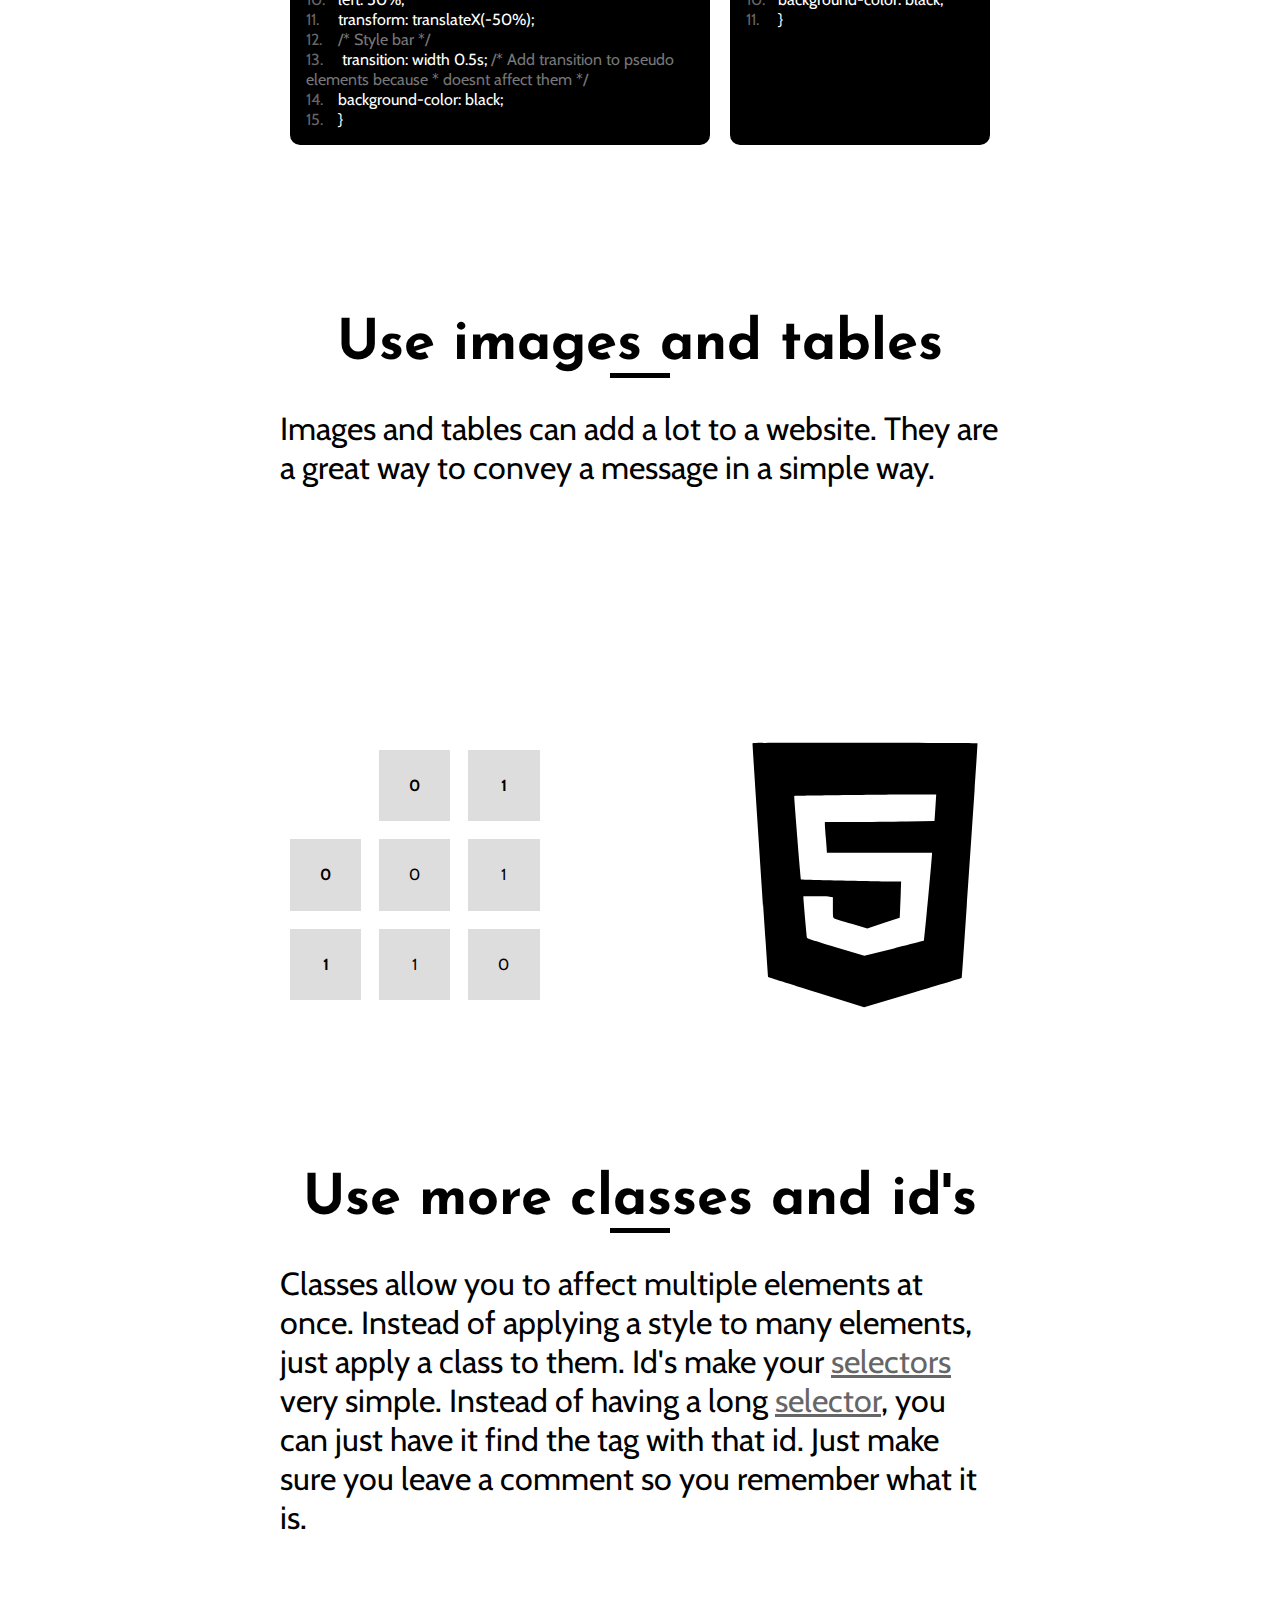
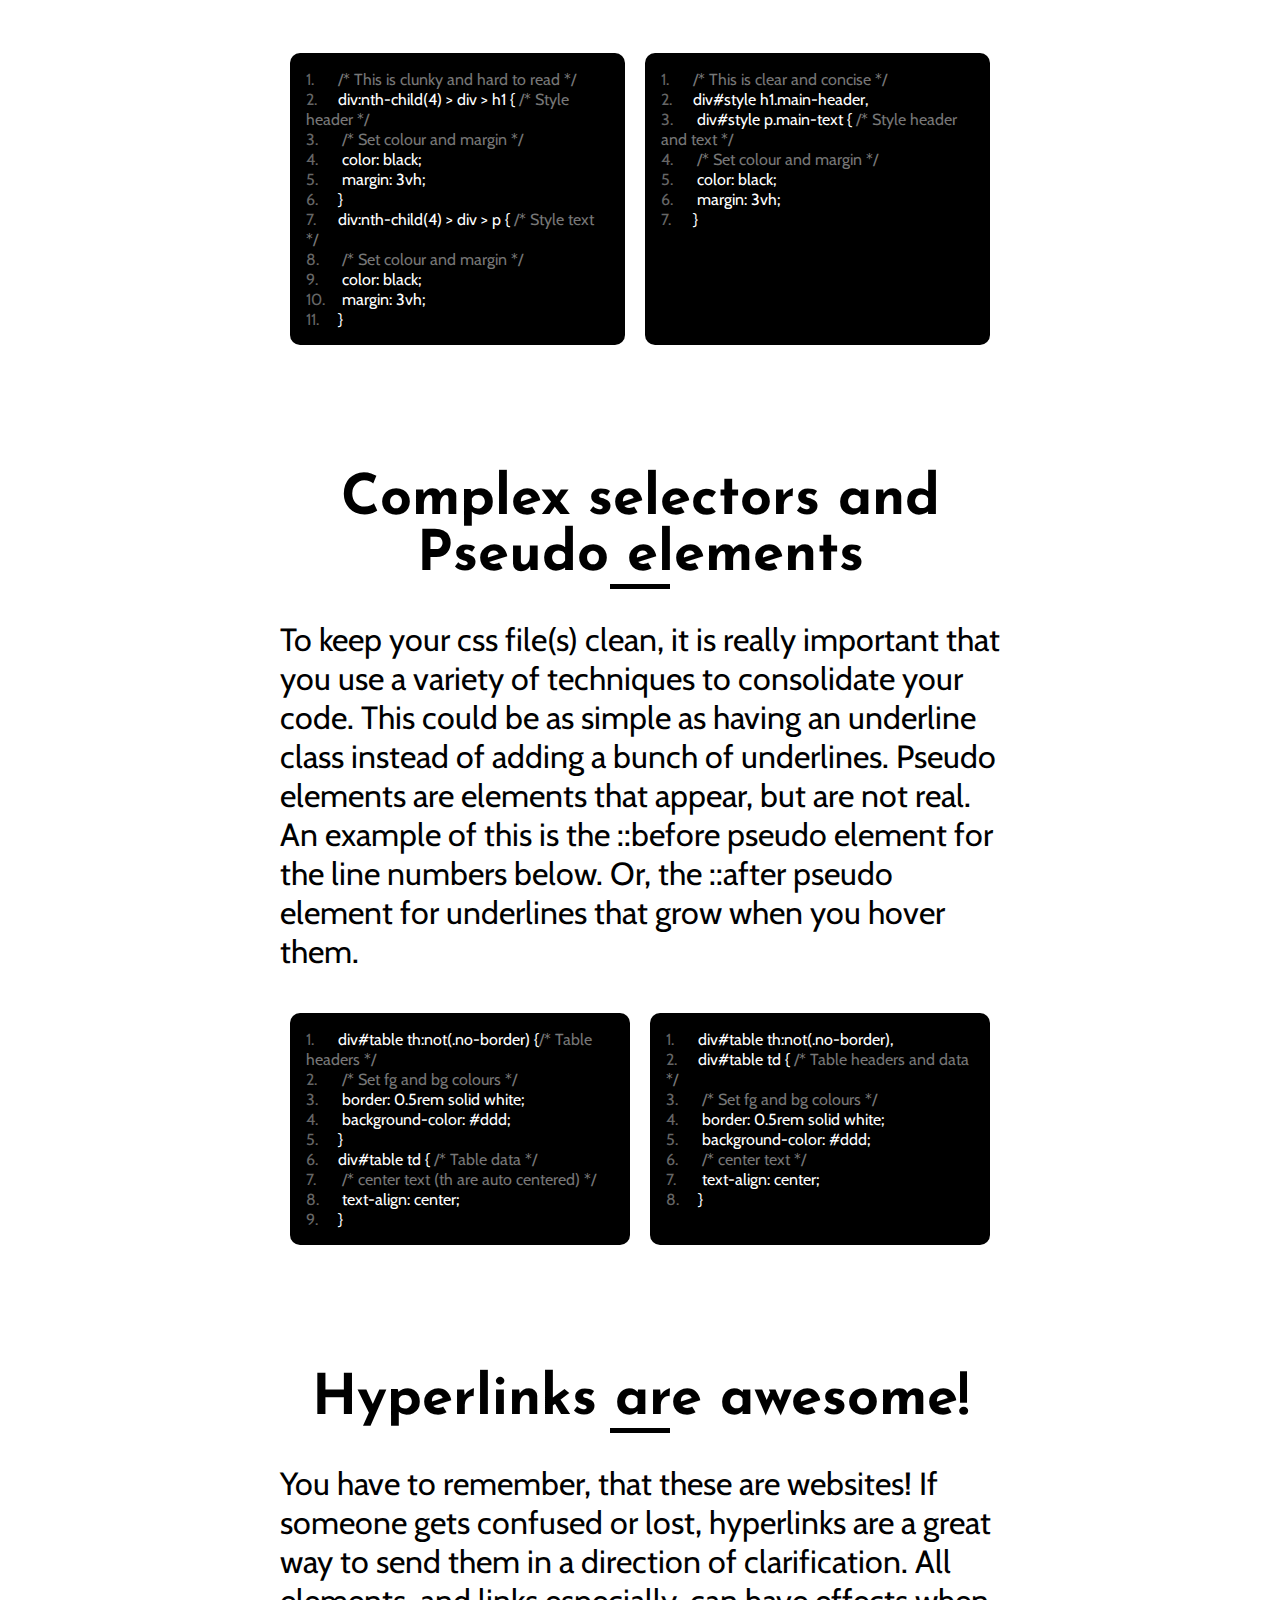
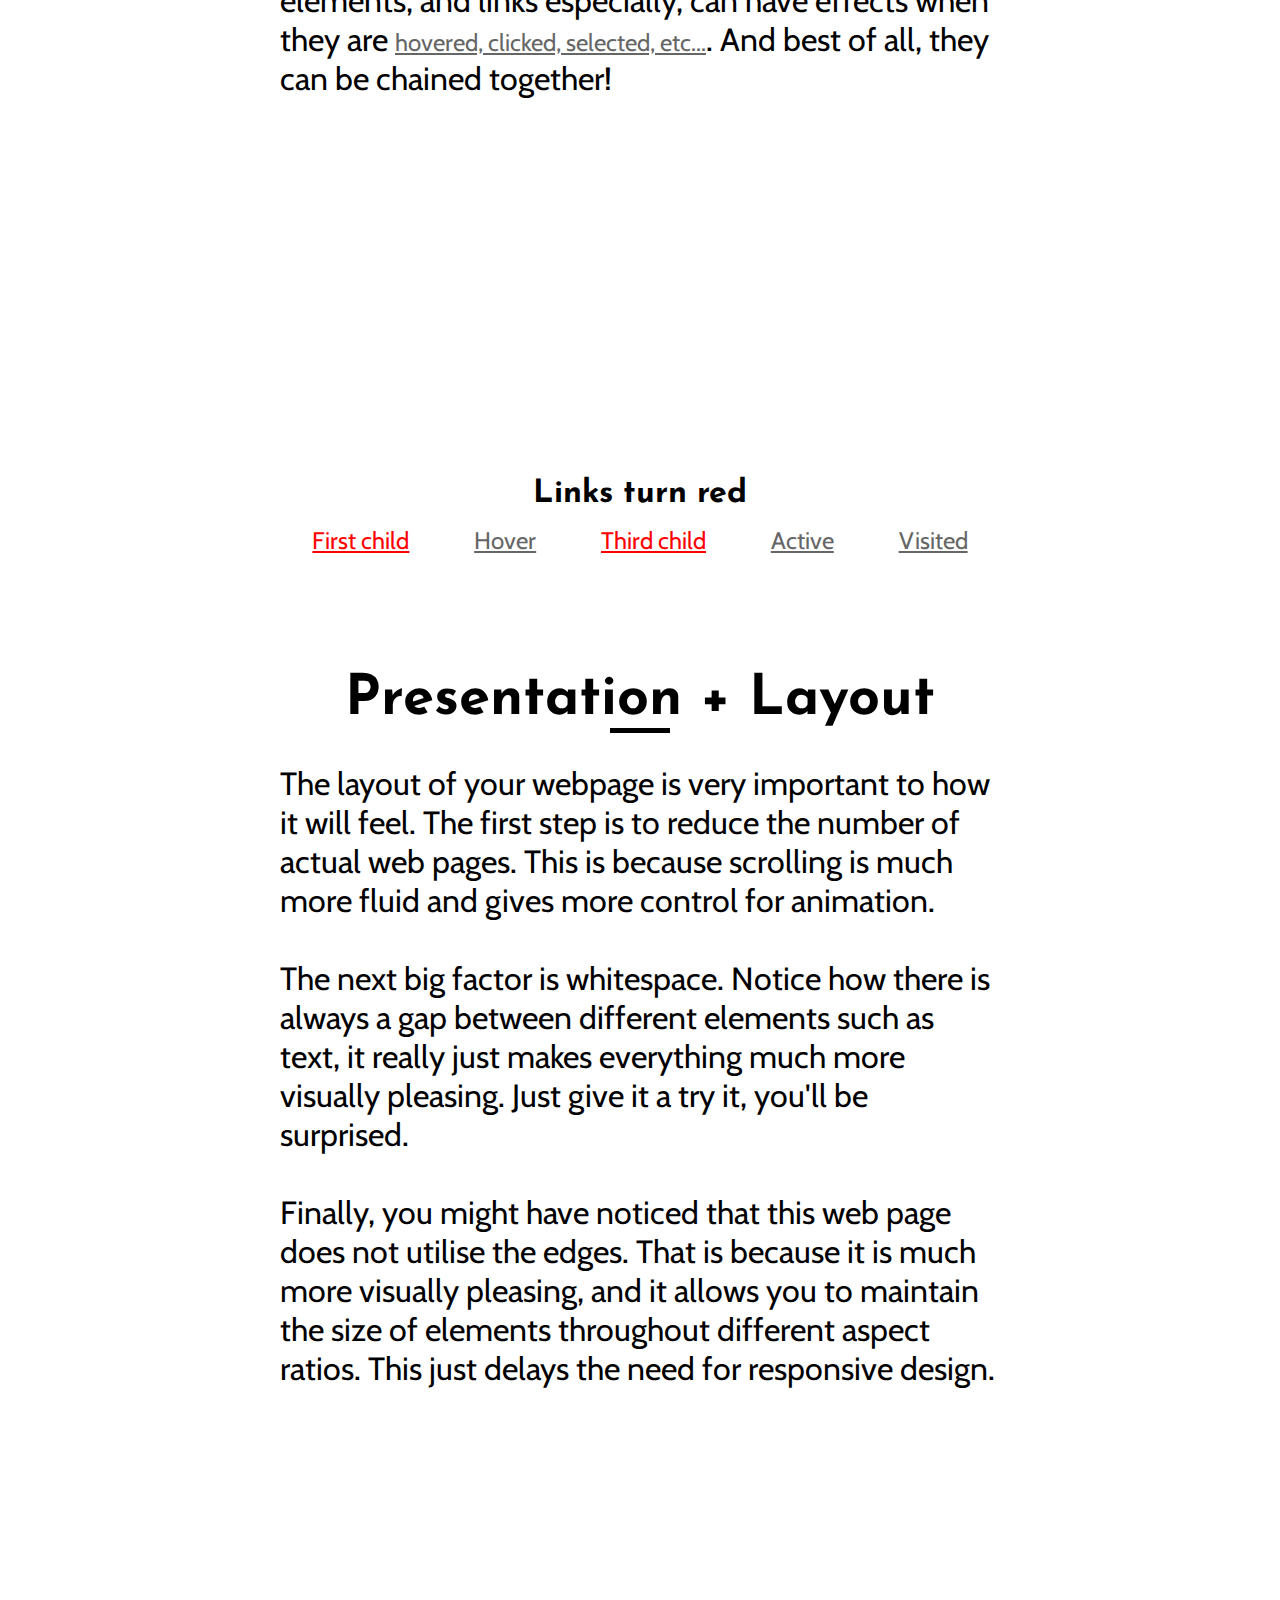
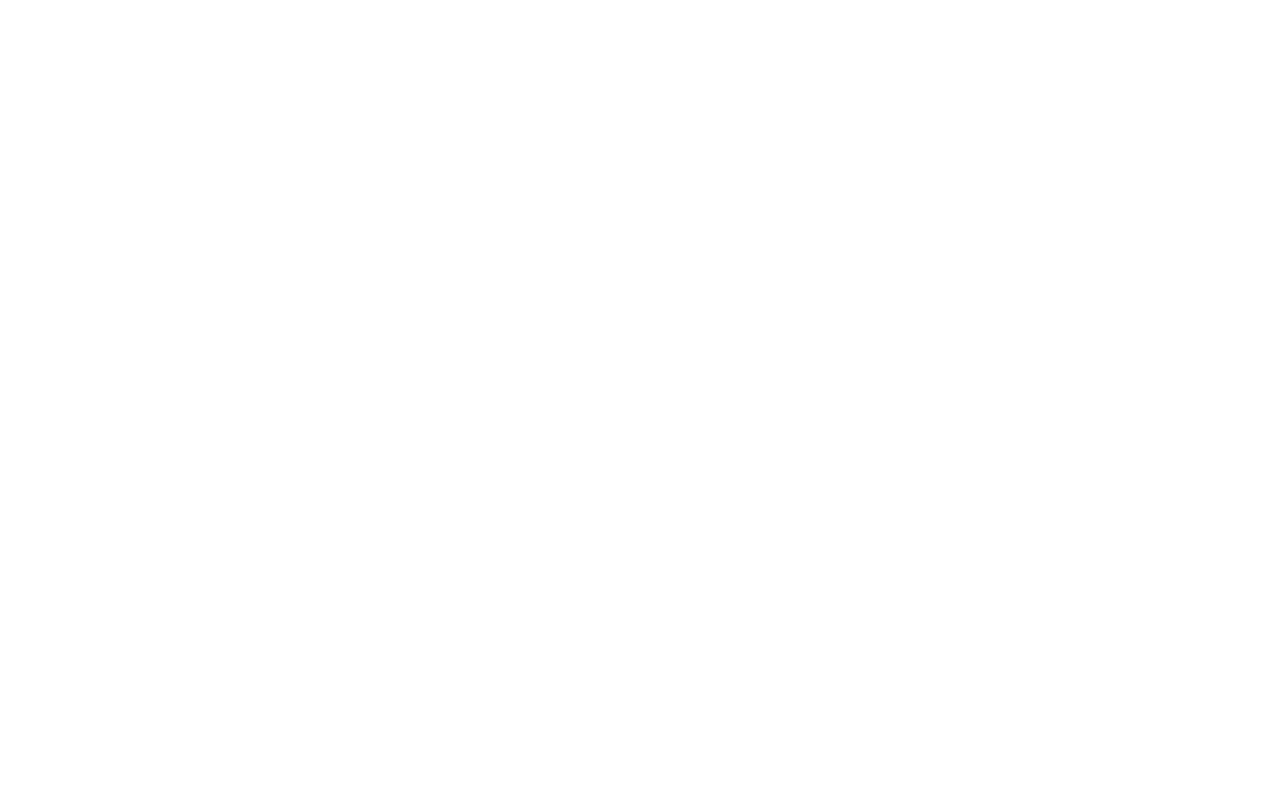
==== commit 3f1fa162: "done page 7" ====
--- a/1unit/website/index.html
+++ b/1unit/website/index.html
@@ -18,7 +18,7 @@
 			<div class="nav-button"><a href="#form">Form</a></div>
 		</div>
 		<div id="main" class="page">
-			<div class="wrapper">
+			<div class="main-wrapper">
 				<h1 class="main-header">How to do this project in 3 easy steps</h1>
 				<p class="main-text">
 					If you just follow these simple instructions, it will all turn out
@@ -27,7 +27,7 @@
 			</div>
 		</div>
 		<div id="comment" class="page">
-			<div class="wrapper">
+			<div class="main-wrapper">
 				<h1 class="main-header">Commenting your code is super important!</h1>
 				<p class="main-text">
 					Code in any language can be confusing and hard to read. This is why
@@ -77,7 +77,7 @@
 			</div>
 		</div>
 		<div id="table" class="page">
-			<div class="wrapper">
+			<div class="main-wrapper">
 				<h1 class="main-header">Use images and tables</h1>
 				<p class="main-text">
 					Images and tables can add a lot to a website. They are a great way to
@@ -106,7 +106,7 @@
 			</div>
 		</div>
 		<div id="styles" class="page">
-			<div class="wrapper">
+			<div class="main-wrapper">
 				<h1 class="main-header">Use more classes and id's</h1>
 				<p class="main-text">
 					Classes allow you to affect multiple elements at once. Instead of
@@ -158,7 +158,7 @@
 			</div>
 		</div>
 		<div id="pseudo" class="page">
-			<div class="wrapper">
+			<div class="main-wrapper">
 				<h1 class="main-header">Complex selectors and Pseudo elements</h1>
 				<p class="main-text">
 					To keep your css file(s) clean, it is really important that you use a
@@ -199,7 +199,7 @@
 			</div>
 		</div>
 		<div id="hyperlinks" class="page">
-			<div class="wrapper">
+			<div class="main-wrapper">
 				<h1 class="main-header">Hyperlinks are awesome!</h1>
 				<p class="main-text">
 					You have to remember, that these are websites! If someone gets
@@ -223,7 +223,24 @@
 				<a href="/" target="_blank" class="link visited">Visited</a>
 			</div>
 		</div>
-		<div id="presentation" class="page"></div>
+		<div id="presentation" class="page">
+			<div class="main-wrapper">
+				<h1 class="main-header">Presentation + Layout</h1>
+				<p class="main-text">
+					The layout of your webpage is very important to how it will feel. The
+					first step is to reduce the number of actual web pages. This is
+					because scrolling is much more fluid and gives more control for
+					animation.<br /><br />The next big factor is whitespace. Notice how
+					there is always a gap between different elements such as text, it
+					really just makes everything much more visually pleasing. Just give it
+					a try it, you'll be surprised.<br /><br />Finally, you might have
+					noticed that this web page does not utilise the edges. That is because
+					it is much more visually pleasing, and it allows you to maintain the
+					size of elements throughout different aspect ratios. This just delays
+					the need for responsive design.
+				</p>
+			</div>
+		</div>
 		<div id="form" class="page"></div>
 	</body>
 </html>
--- a/1unit/website/style.css
+++ b/1unit/website/style.css
@@ -131,7 +131,7 @@
 
 /* Main page */
 
-div#main > div.wrapper {
+div#main > div.main-wrapper {
 	position: absolute;
 	top: 50%;
 	width: max(30%, 37rem);
@@ -141,7 +141,7 @@
 
 /* Comments page */
 
-div#comment > div.wrapper {
+div#comment > div.main-wrapper {
 	position: absolute;
 	left: 50%;
 	transform: translateX(-50%);
@@ -171,7 +171,7 @@
 	width: max(30%, 45rem);
 }
 
-div#table > div.wrapper {
+div#table > div.main-wrapper {
 	top: 10vh;
 }
 
@@ -199,7 +199,7 @@
 
 /* Stylesheets */
 
-div#styles > div.wrapper {
+div#styles > div.main-wrapper {
 	position: absolute;
 	left: 50%;
 	transform: translateX(-50%);
@@ -223,7 +223,7 @@
 
 /* Pseudo's */
 
-div#pseudo > div.wrapper {
+div#pseudo > div.main-wrapper {
 	position: absolute;
 	left: 50%;
 	transform: translateX(-50%);
@@ -247,7 +247,7 @@
 
 /* Hyperlinks */
 
-div#hyperlinks > div.wrapper {
+div#hyperlinks > div.main-wrapper {
 	position: absolute;
 	left: 50%;
 	transform: translateX(-50%);
@@ -282,3 +282,22 @@
 div#hyperlinks div.content .link.visited:visited {
 	color: red;
 }
+
+/* Presentation */
+
+div#presentation > div.main-wrapper {
+	position: absolute;
+	left: 50%;
+	transform: translateX(-50%);
+	top: 5vh;
+	width: max(30%, 45rem);
+}
+
+div#presentation > div.content {
+	display: grid;
+	position: absolute;
+	bottom: 5vh;
+	left: 50%;
+	transform: translateX(-50%);
+	width: max(30%, 45rem);
+}
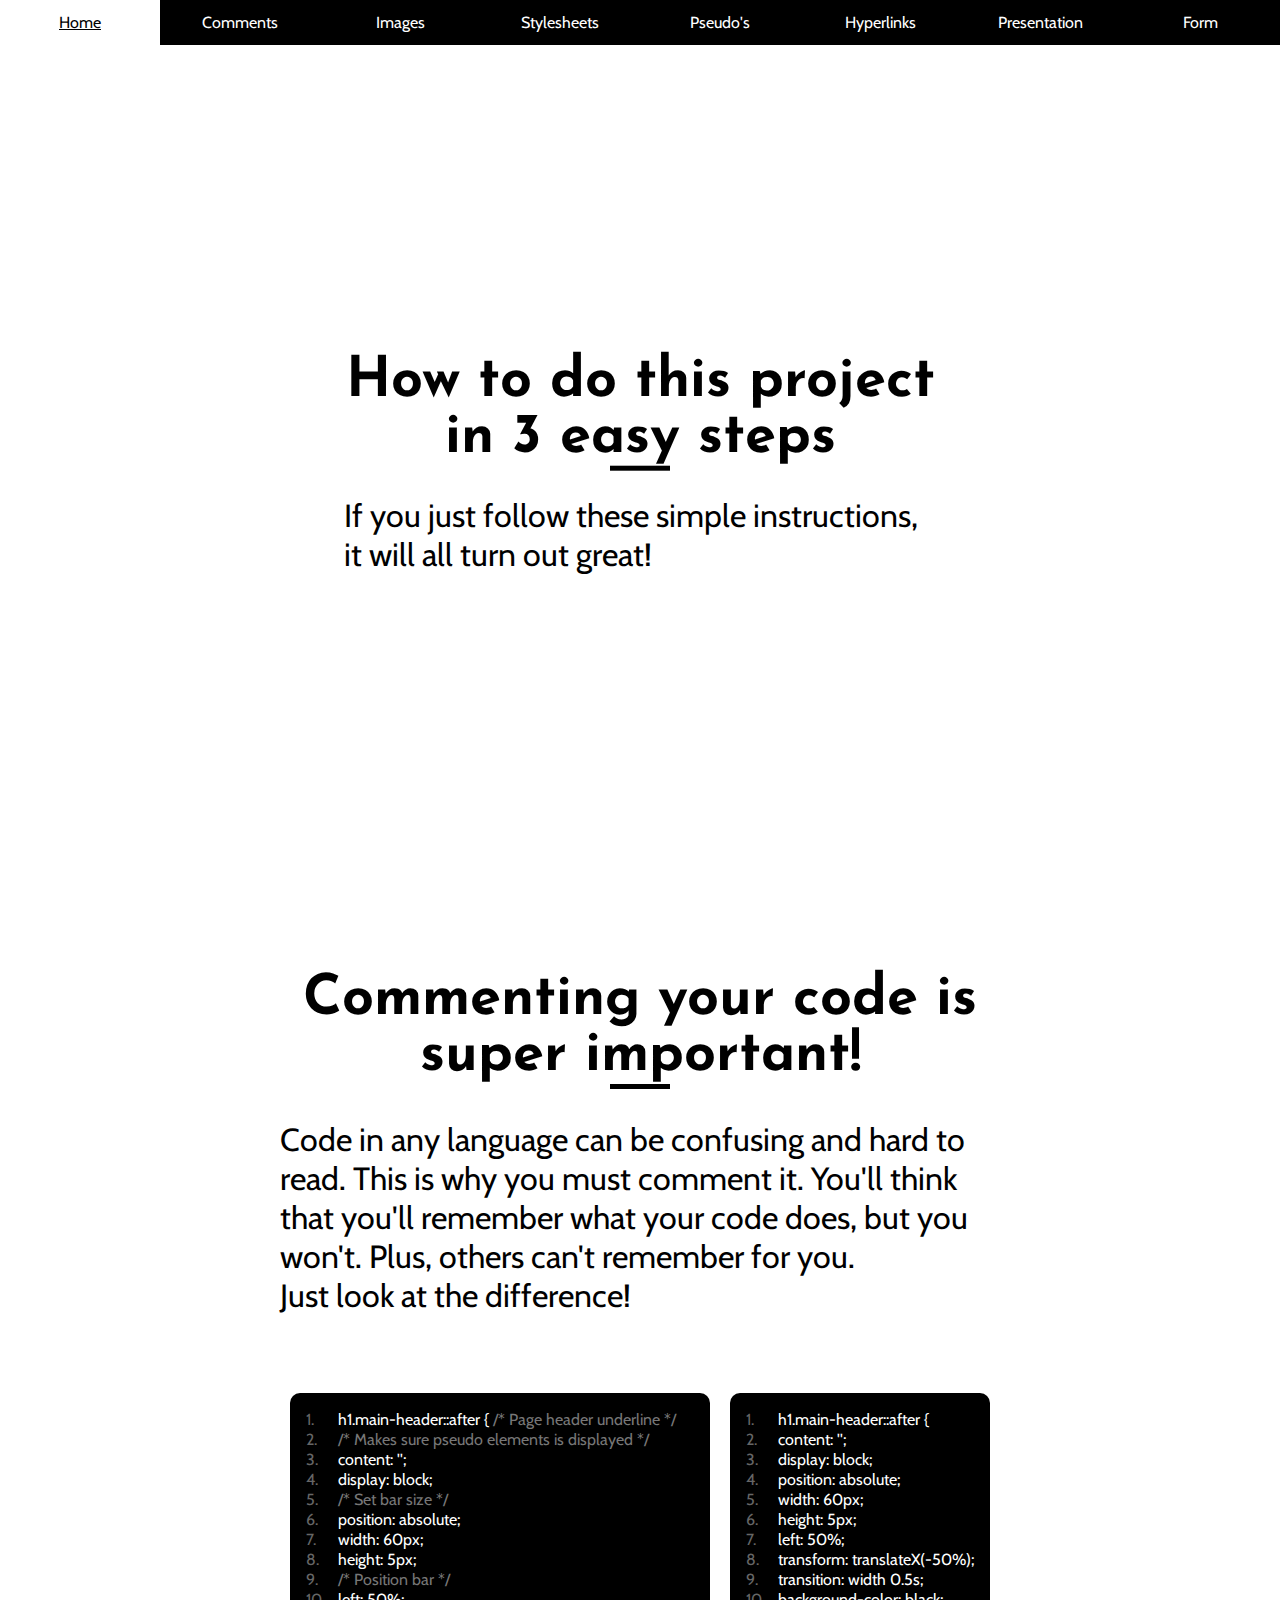
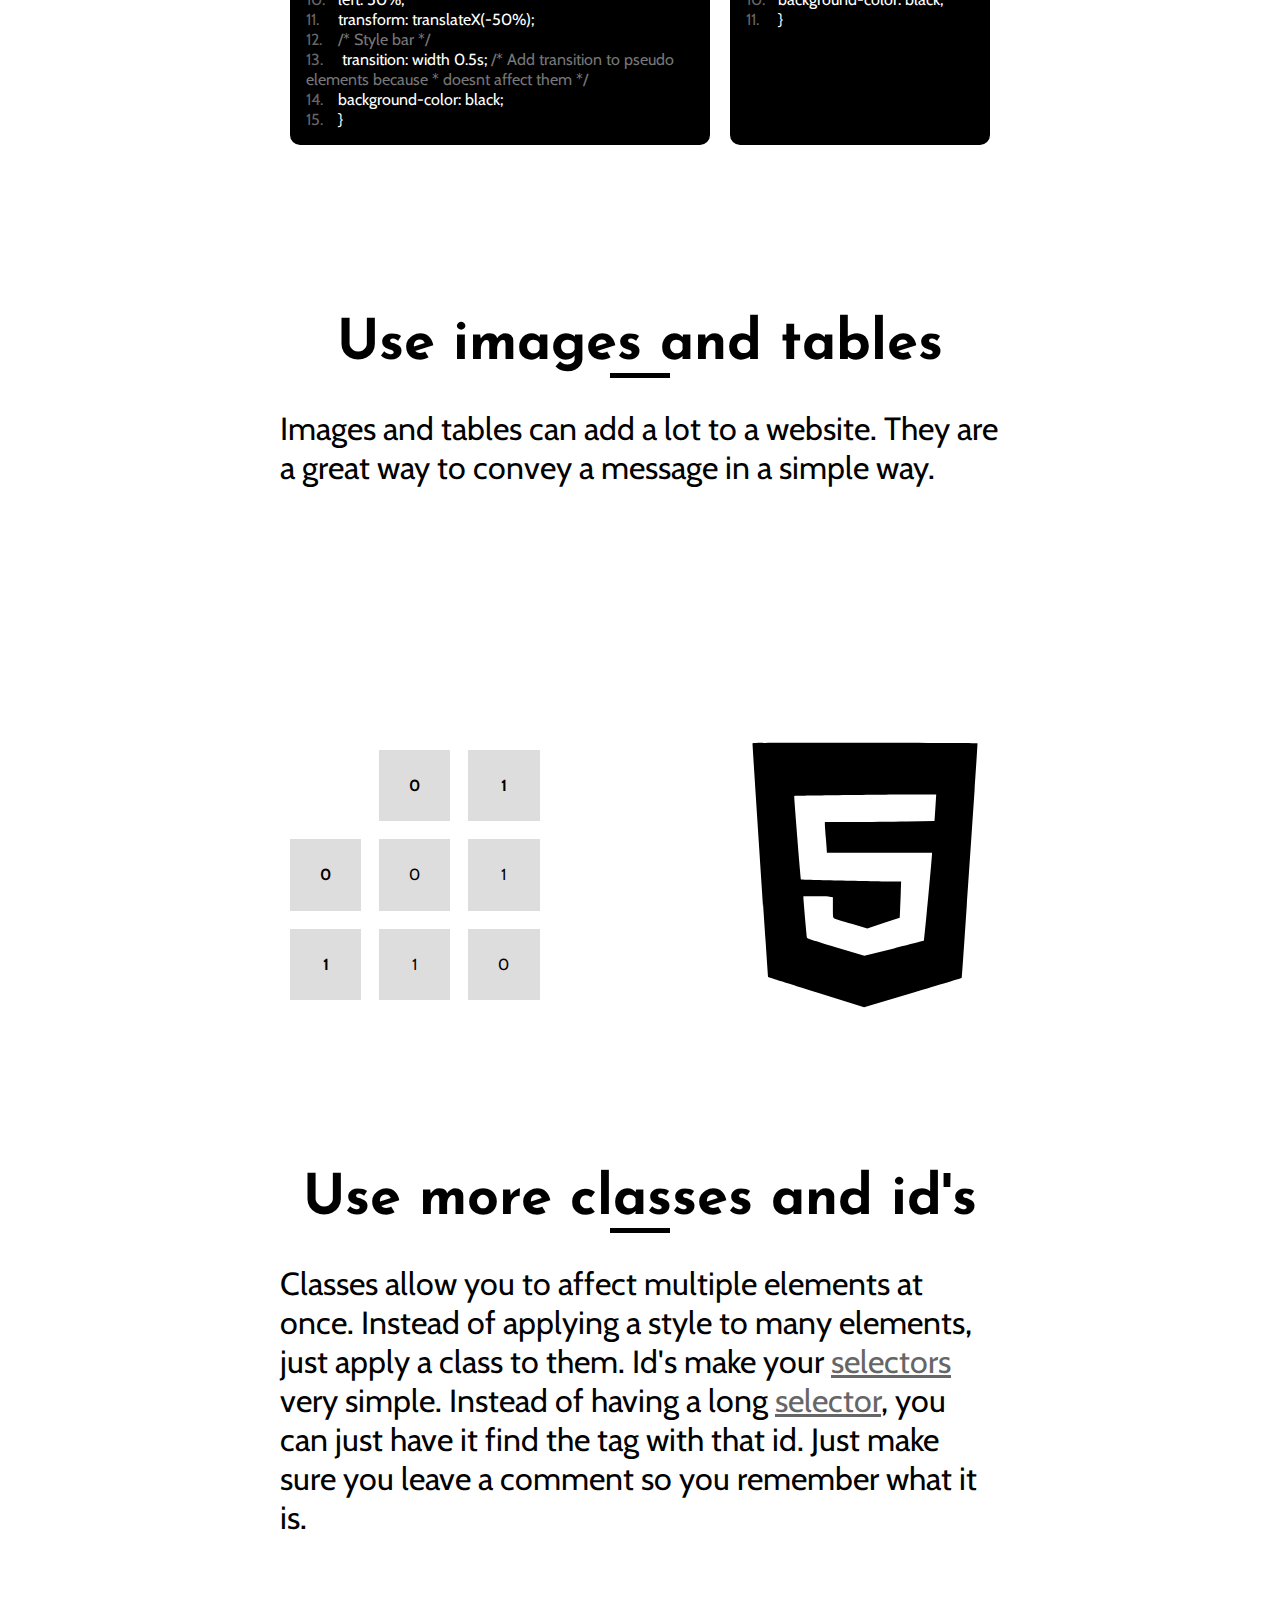
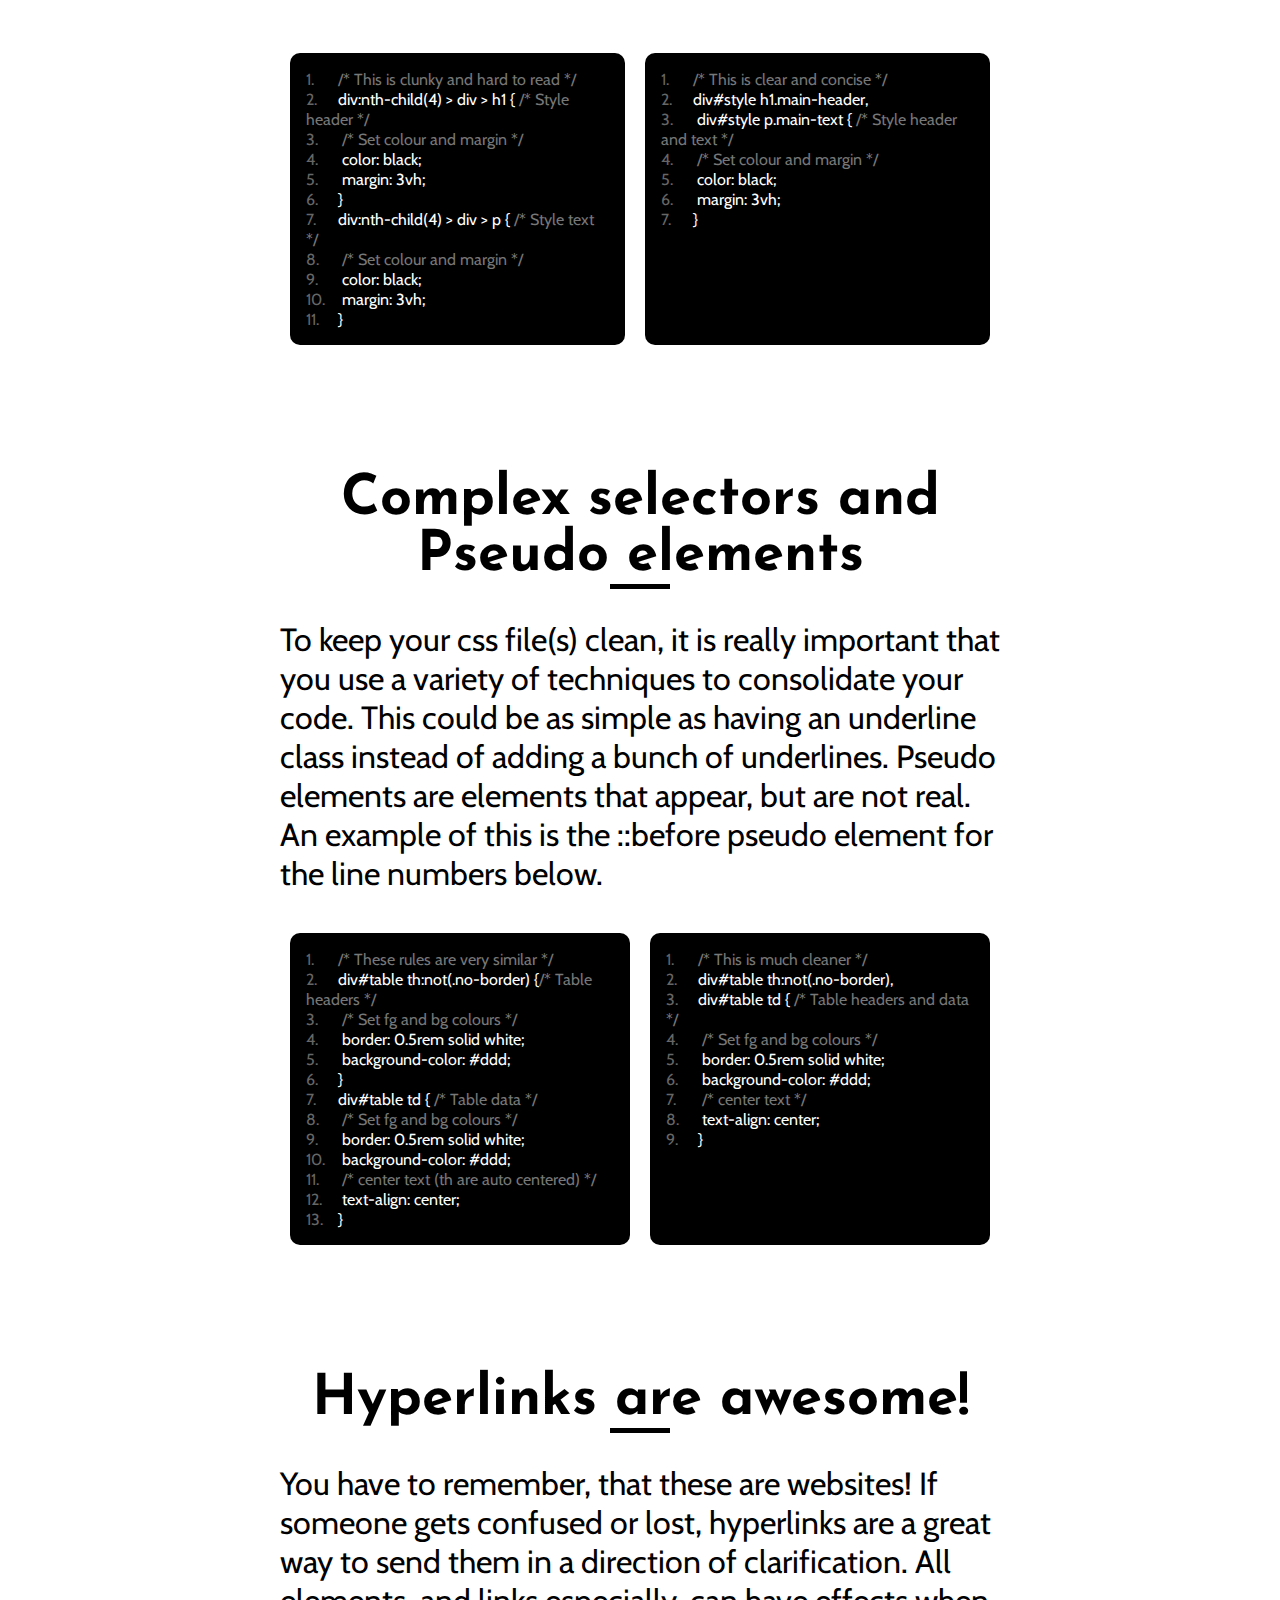
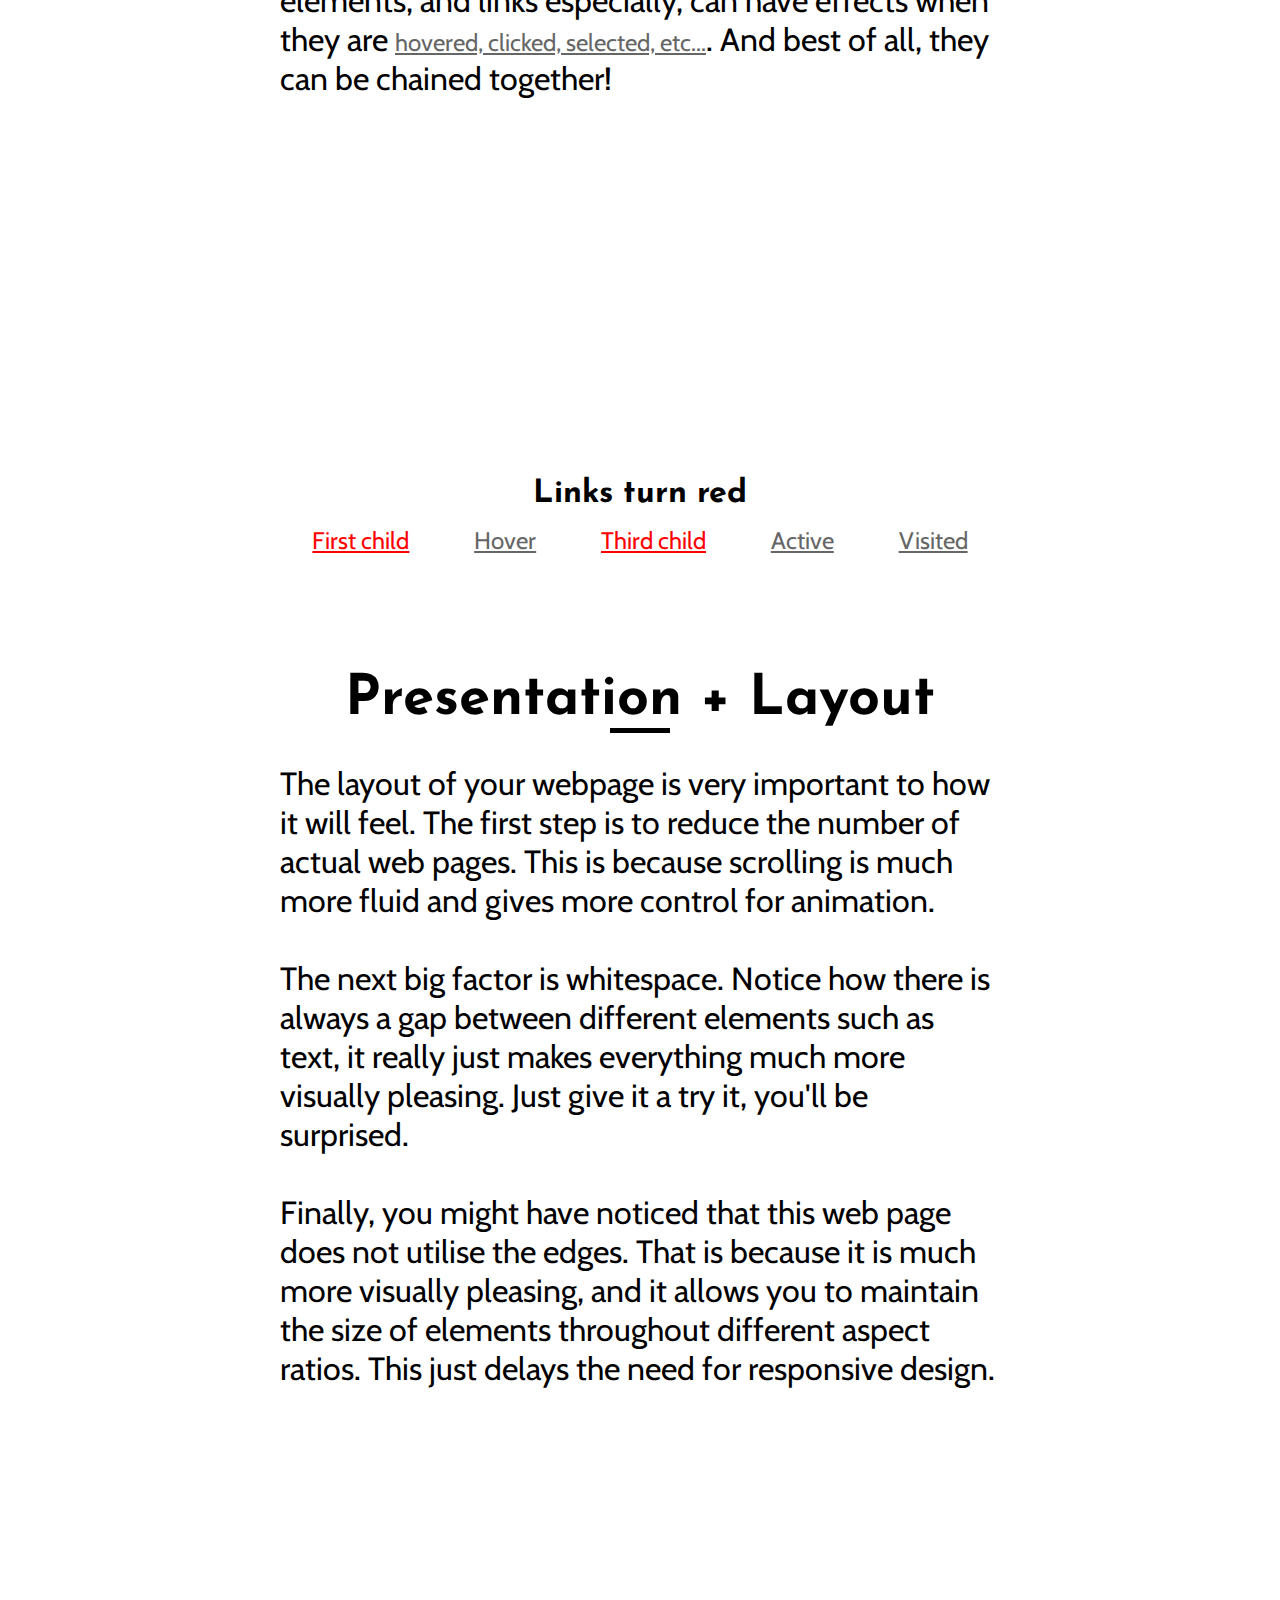
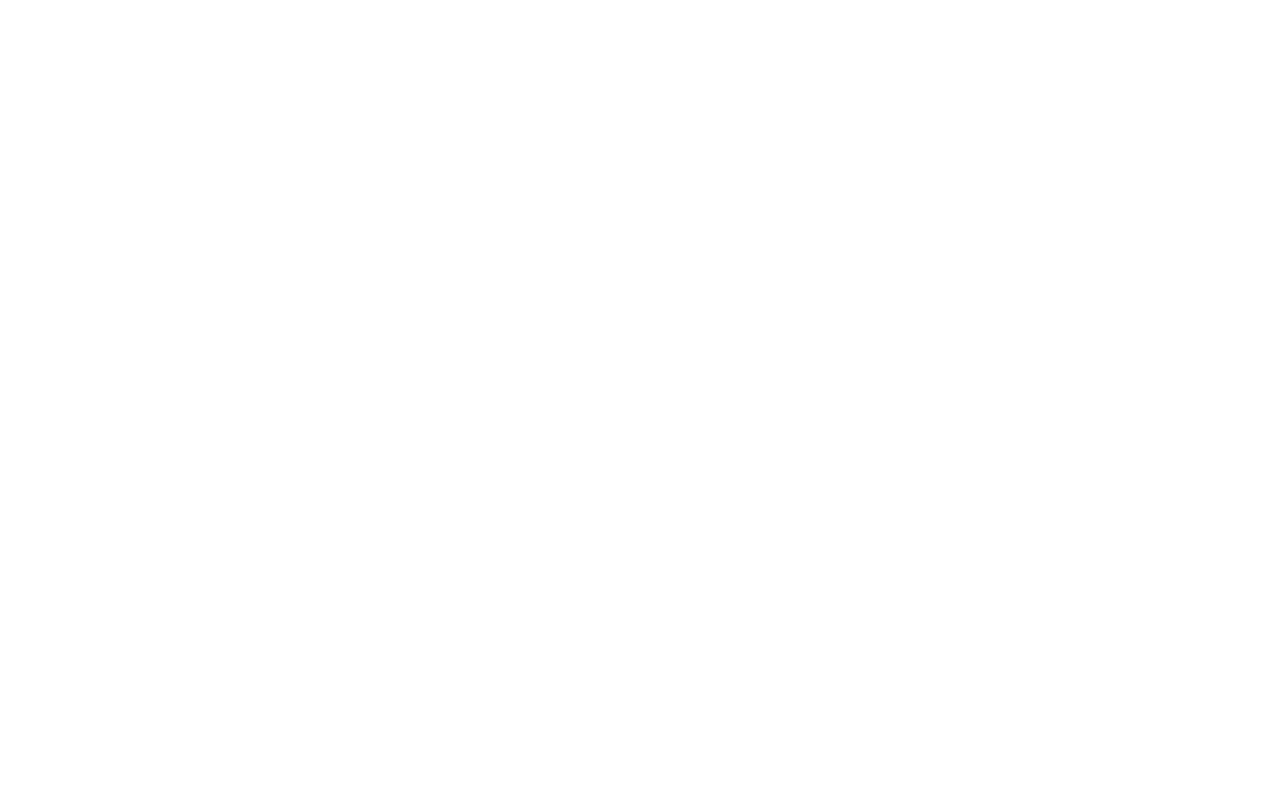
==== commit 5a19c04a: "cleaned it up a bit" ====
--- a/1unit/website/index.html
+++ b/1unit/website/index.html
@@ -166,19 +166,22 @@
 					simple as having an underline class instead of adding a bunch of
 					underlines. Pseudo elements are elements that appear, but are not
 					real. An example of this is the ::before pseudo element for the line
-					numbers below. Or, the ::after pseudo element for underlines that grow
-					when you hover them.
+					numbers below.
 				</p>
 			</div>
 			<div class="code-container">
 				<div class="code-wrapper">
 					<p class="code css">
+						<span>/* These rules are very similar */</span>
 						<span>div#table th:not(.no-border) {/* Table headers */</span>
 						<span> /* Set fg and bg colours */</span>
 						<span> border: 0.5rem solid white;</span>
 						<span> background-color: #ddd;</span>
 						<span>}</span>
 						<span>div#table td { /* Table data */</span>
+						<span> /* Set fg and bg colours */</span>
+						<span> border: 0.5rem solid white;</span>
+						<span> background-color: #ddd;</span>
 						<span> /* center text (th are auto centered) */</span>
 						<span> text-align: center;</span>
 						<span>}</span>
@@ -186,6 +189,7 @@
 				</div>
 				<div class="code-wrapper">
 					<p class="code css">
+						<span>/* This is much cleaner */</span>
 						<span>div#table th:not(.no-border),</span>
 						<span>div#table td { /* Table headers and data */</span>
 						<span> /* Set fg and bg colours */</span>
--- a/1unit/website/style.css
+++ b/1unit/website/style.css
@@ -75,6 +75,13 @@
 	margin-top: 5%;
 	font-size: 2rem;
 }
+div.main-wrapper {
+	position: absolute;
+	left: 50%;
+	transform: translateX(-50%);
+	top: 5vh;
+	width: max(30%, 45rem);
+}
 h1.main-header::after {
 	/* Page header underline */
 	/* Makes sure pseudo elements is displayed */
@@ -94,6 +101,20 @@
 
 h1.main-header:hover::after {
 	width: 90%;
+}
+
+div.code-container {
+	display: grid;
+	position: absolute;
+	bottom: 5vh;
+	left: 50%;
+	transform: translateX(-50%);
+	width: max(30%, 45rem);
+}
+
+div.code-wrapper {
+	grid-row: 1;
+	margin: 10px;
 }
 
 /* Nav */
@@ -132,50 +153,24 @@
 /* Main page */
 
 div#main > div.main-wrapper {
-	position: absolute;
 	top: 50%;
 	width: max(30%, 37rem);
-	left: 50%;
 	transform: translate(-50%, -50%);
 }
 
-/* Comments page */
-
-div#comment > div.main-wrapper {
-	position: absolute;
-	left: 50%;
-	transform: translateX(-50%);
-	top: 5vh;
-	width: max(30%, 45rem);
-}
-div#comment > div.code-container {
-	display: grid;
-	position: absolute;
-	bottom: 5vh;
-	left: 50%;
-	transform: translateX(-50%);
-	width: max(30%, 45rem);
-}
-
-div#comment div.code-wrapper {
-	grid-row: 1;
-	margin: 10px;
-}
+/* Comments page (Just kidding its all css 🥳) */
 
 /* Images */
-
-div#table > div {
-	position: absolute;
-	left: 50%;
-	transform: translateX(-50%);
-	width: max(30%, 45rem);
-}
 
 div#table > div.main-wrapper {
 	top: 10vh;
 }
 
 div#table > div.content {
+	position: absolute;
+	left: 50%;
+	transform: translateX(-50%);
+	width: max(30%, 45rem);
 	bottom: 10vh;
 	display: grid;
 }
@@ -197,53 +192,9 @@
 	background-color: #ddd;
 }
 
-/* Stylesheets */
-
-div#styles > div.main-wrapper {
-	position: absolute;
-	left: 50%;
-	transform: translateX(-50%);
-	top: 5vh;
-	width: max(30%, 45rem);
-}
-
-div#styles > div.code-container {
-	display: grid;
-	position: absolute;
-	bottom: 5vh;
-	left: 50%;
-	transform: translateX(-50%);
-	width: max(30%, 45rem);
-}
-
-div#styles div.code-wrapper {
-	grid-row: 1;
-	margin: 10px;
-}
-
-/* Pseudo's */
-
-div#pseudo > div.main-wrapper {
-	position: absolute;
-	left: 50%;
-	transform: translateX(-50%);
-	top: 5vh;
-	width: max(30%, 45rem);
-}
-
-div#pseudo > div.code-container {
-	display: grid;
-	position: absolute;
-	bottom: 5vh;
-	left: 50%;
-	transform: translateX(-50%);
-	width: max(30%, 45rem);
-}
-
-div#pseudo div.code-wrapper {
-	grid-row: 1;
-	margin: 10px;
-}
+/* Stylesheets (Wait, its all classes? Again? Yay 🎊) */
+
+/* Pseudo's (Wait a minute, I'm starting to see a pattern here! 😉) */
 
 /* Hyperlinks */
 
@@ -283,21 +234,4 @@
 	color: red;
 }
 
-/* Presentation */
-
-div#presentation > div.main-wrapper {
-	position: absolute;
-	left: 50%;
-	transform: translateX(-50%);
-	top: 5vh;
-	width: max(30%, 45rem);
-}
-
-div#presentation > div.content {
-	display: grid;
-	position: absolute;
-	bottom: 5vh;
-	left: 50%;
-	transform: translateX(-50%);
-	width: max(30%, 45rem);
-}
+/* Presentation (You know what, I understand now 🙃)*/
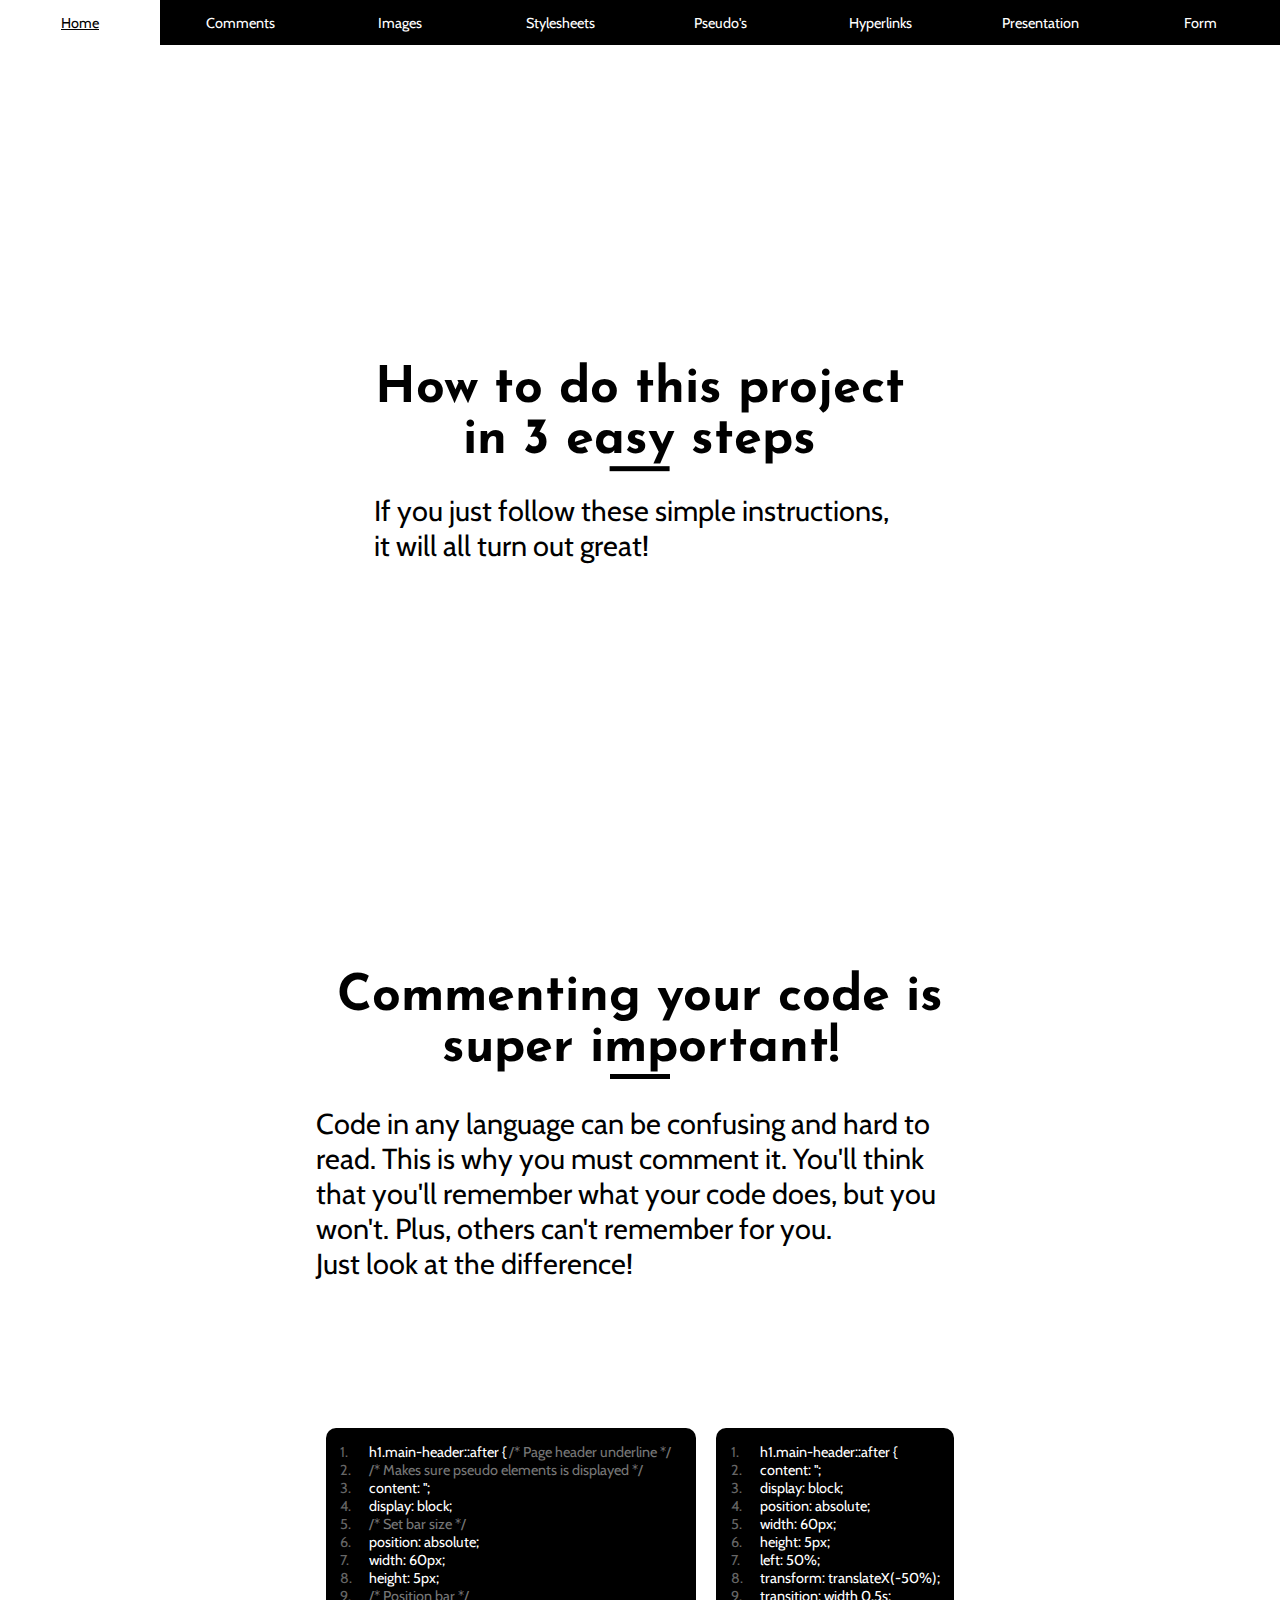
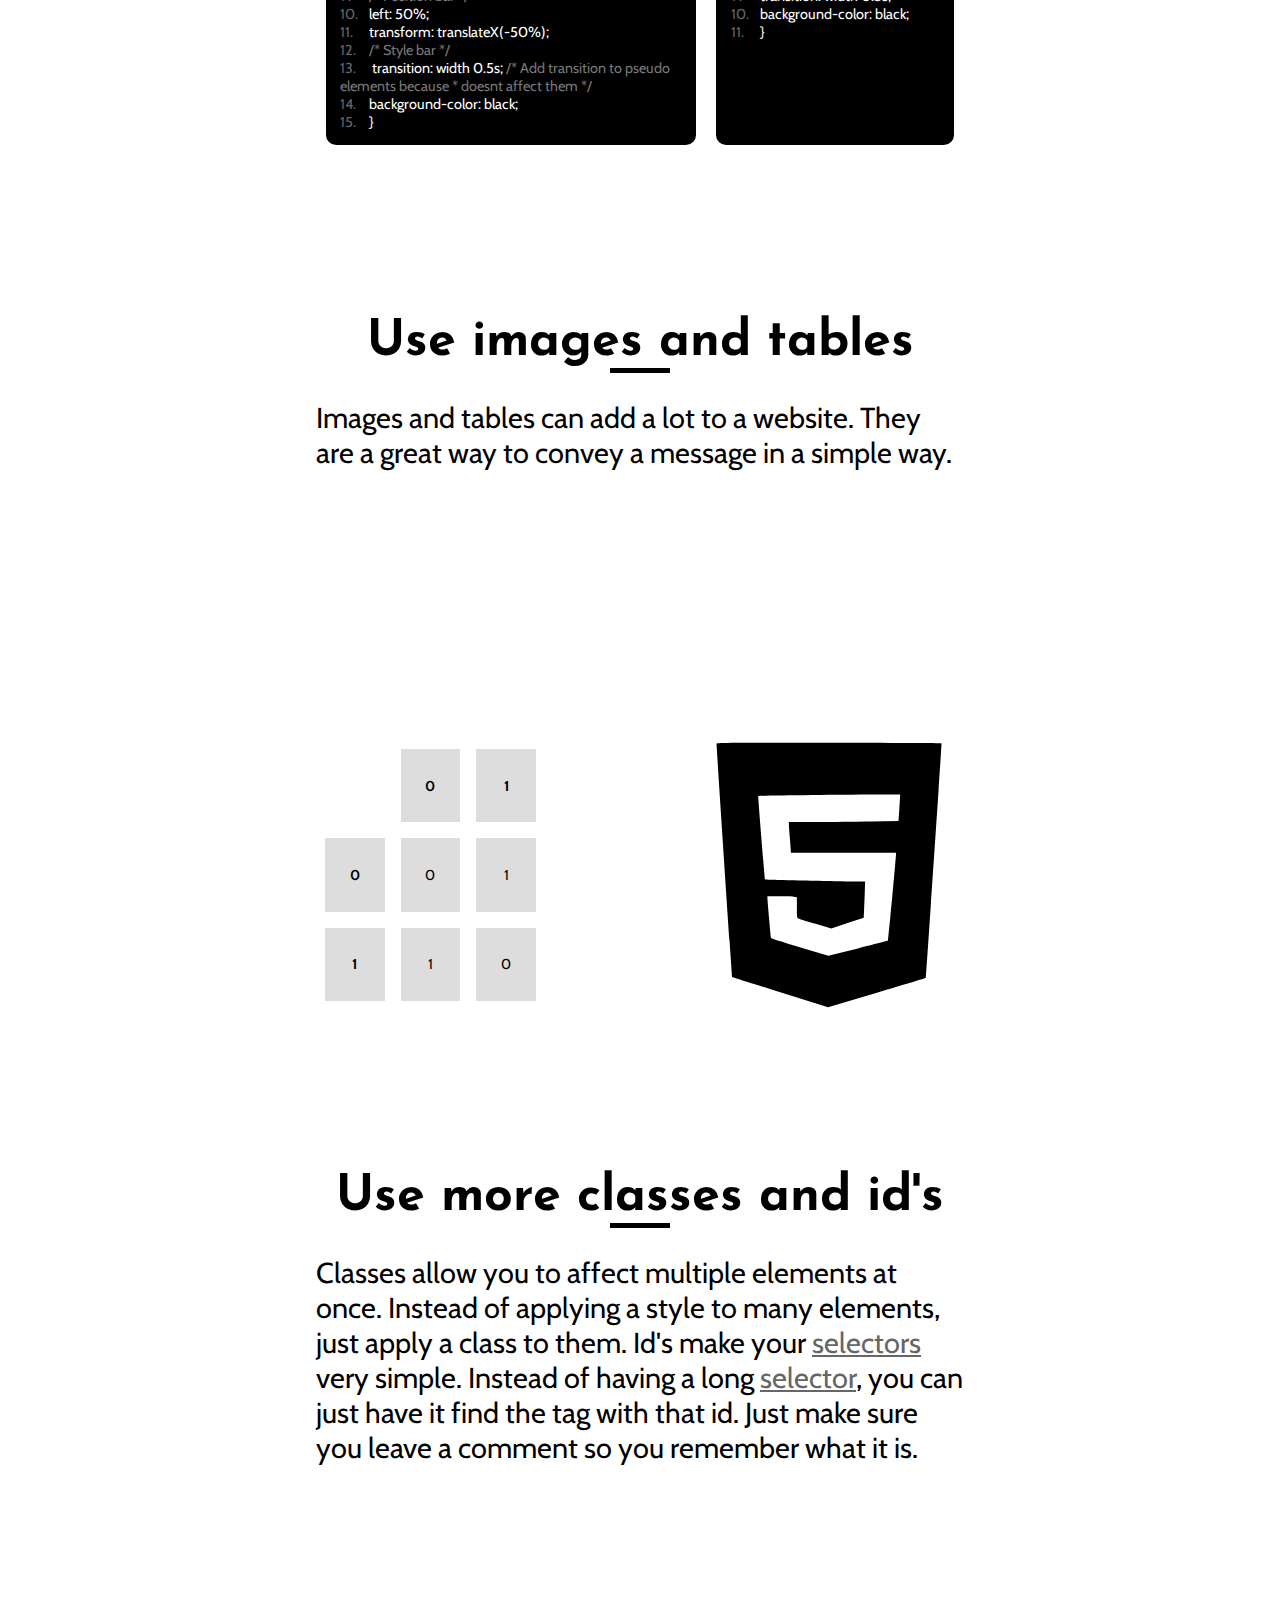
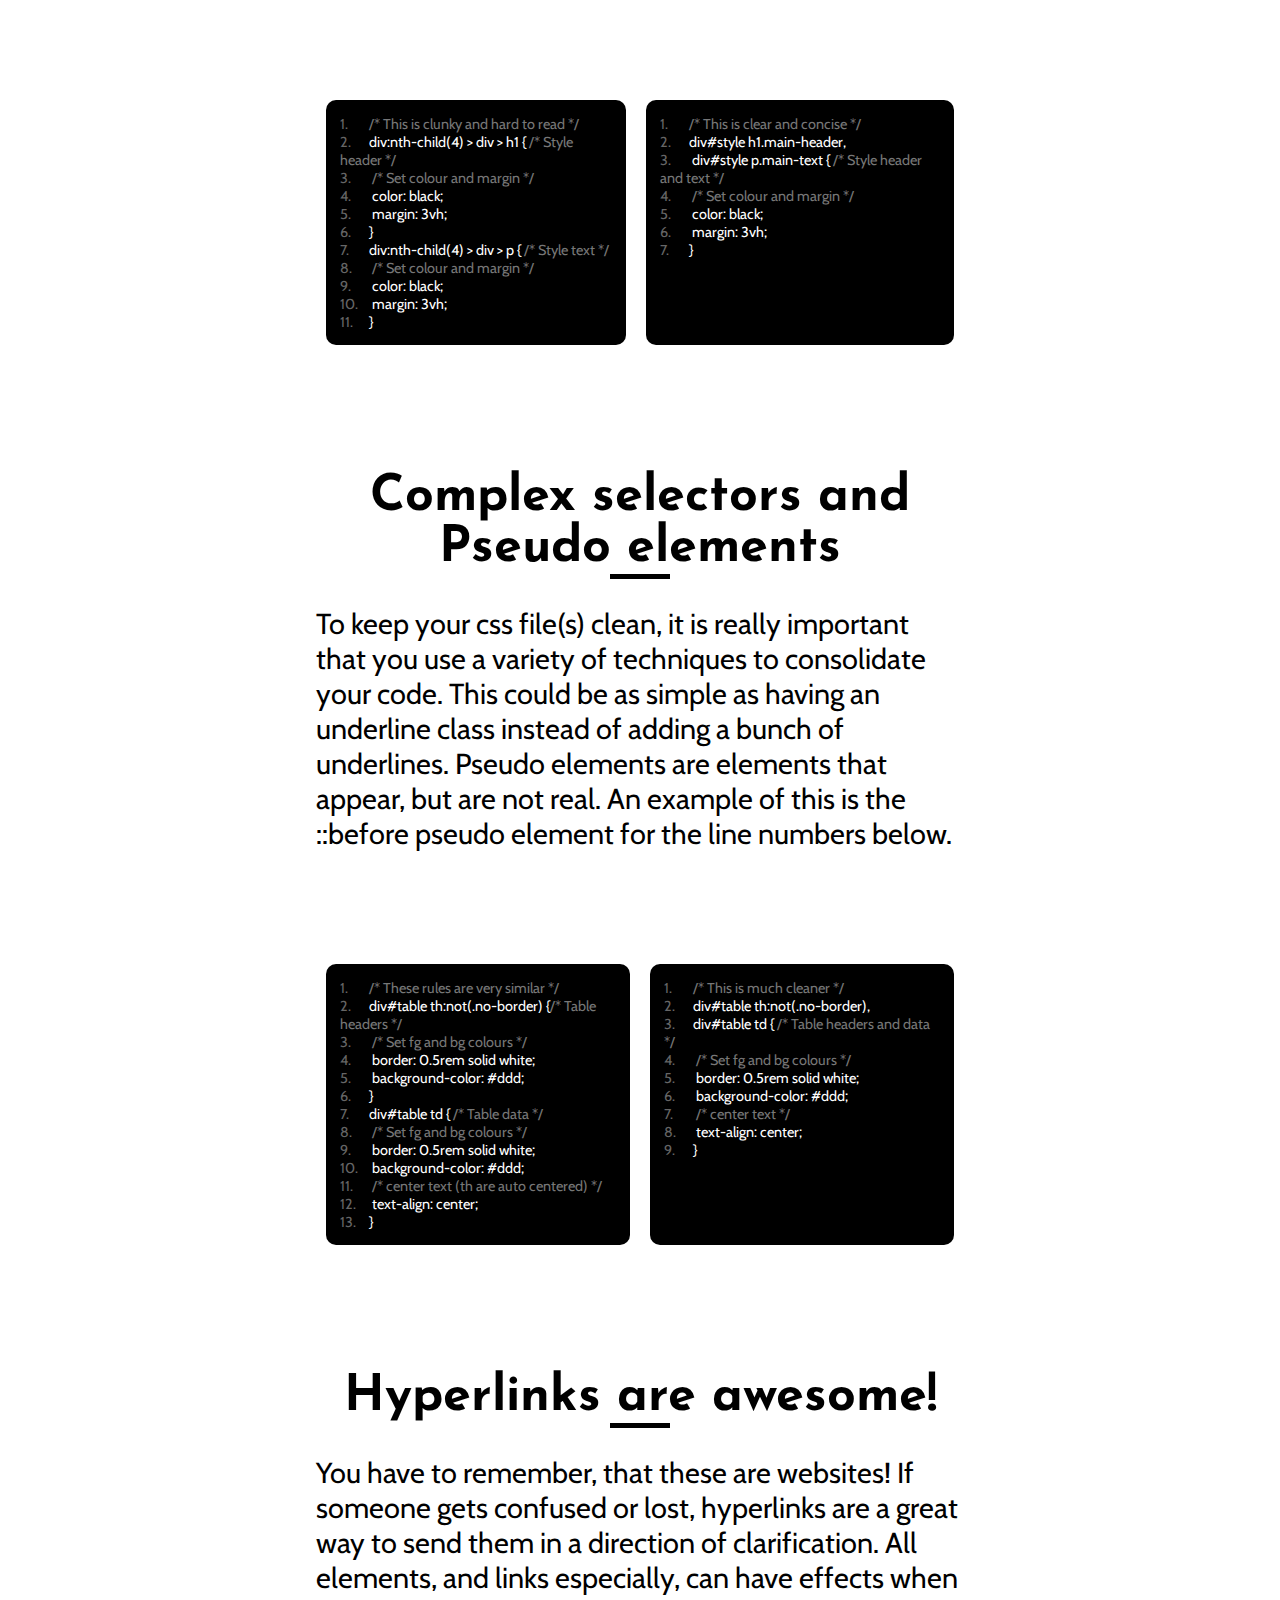
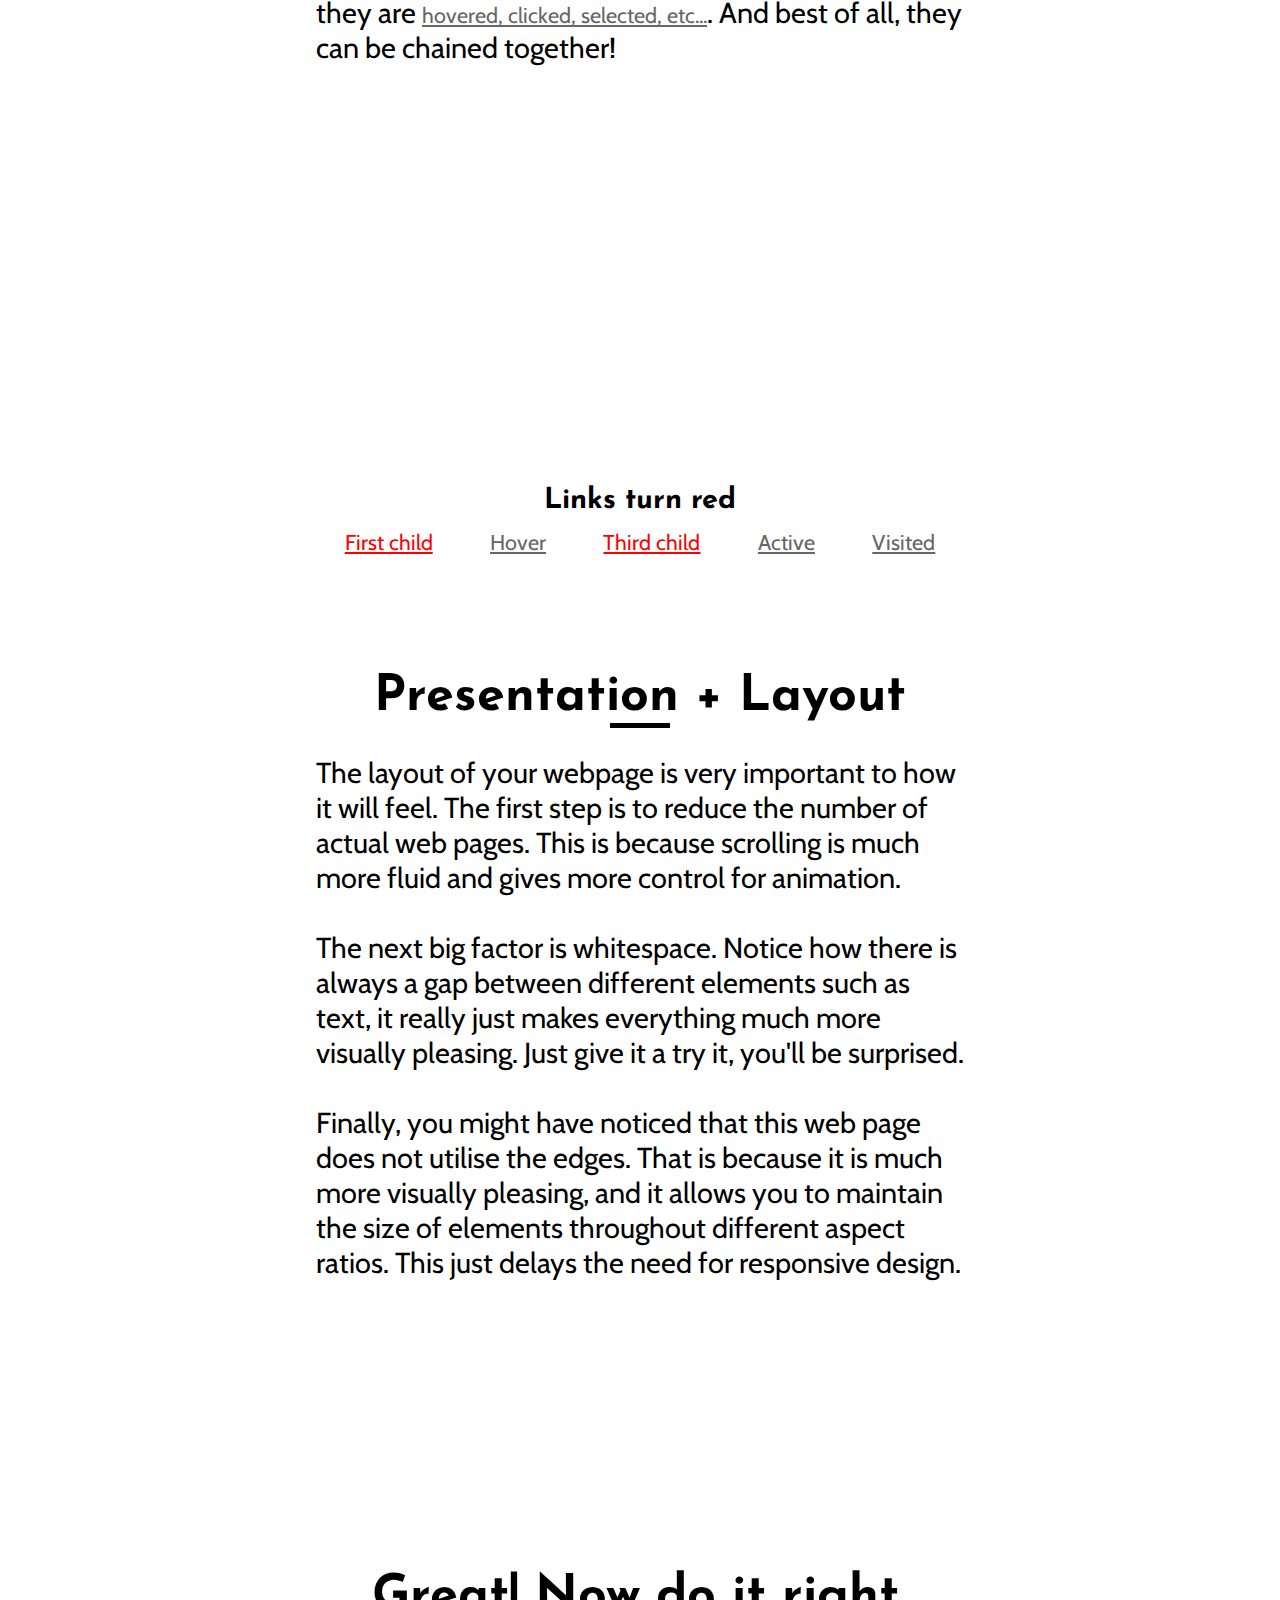
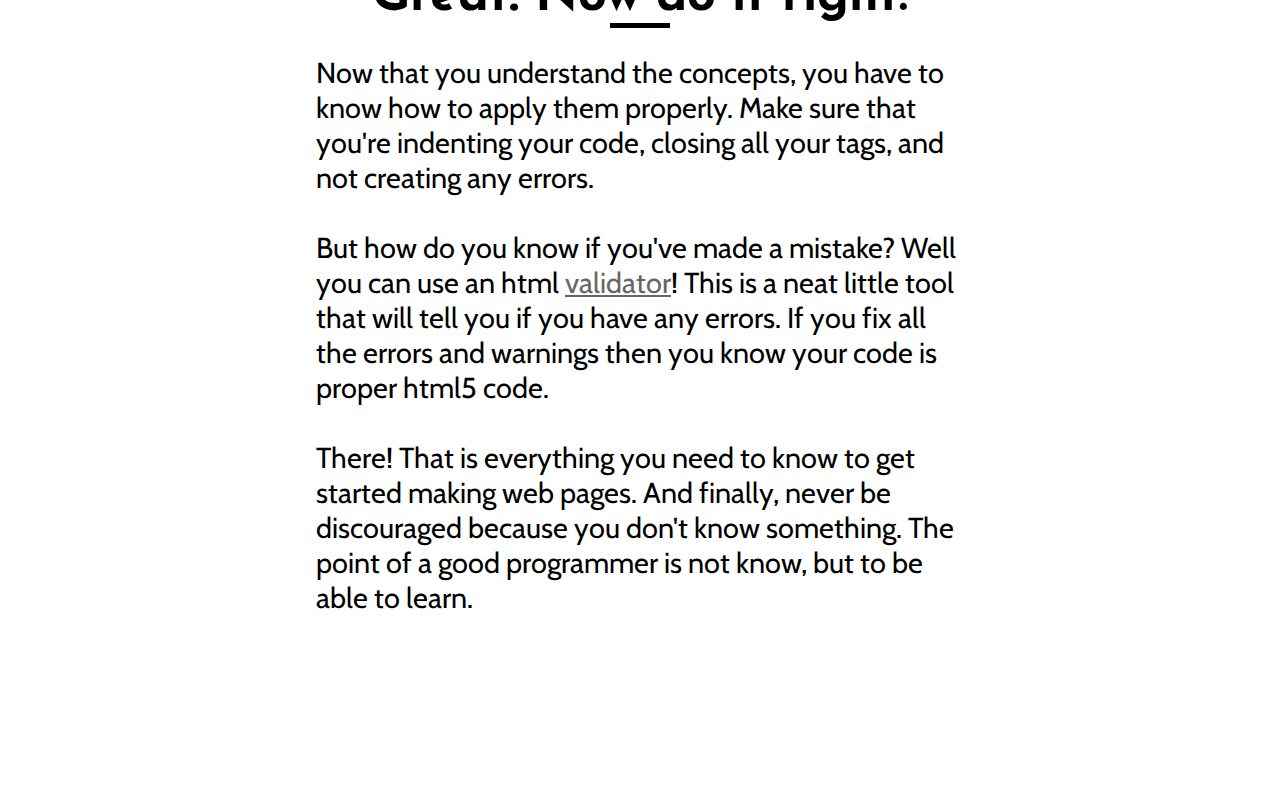
==== commit a89d05f2: "done all pages (and did my work)" ====
--- a/1unit/website/index.html
+++ b/1unit/website/index.html
@@ -1,250 +1,268 @@
 <!DOCTYPE html>
 <html lang="en">
-	<head>
-		<meta charset="UTF-8" />
-		<link href="style.css" rel="stylesheet" type="text/css" />
-		<script src="main.js"></script>
-		<title>jeff</title>
-	</head>
-	<body>
-		<div id="nav">
-			<div class="nav-button"><a href="#main">Home</a></div>
-			<div class="nav-button"><a href="#comment">Comments</a></div>
-			<div class="nav-button"><a href="#table">Images</a></div>
-			<div class="nav-button"><a href="#styles">Stylesheets</a></div>
-			<div class="nav-button"><a href="#pseudo">Pseudo's</a></div>
-			<div class="nav-button"><a href="#hyperlinks">Hyperlinks</a></div>
-			<div class="nav-button"><a href="#presentation">Presentation</a></div>
-			<div class="nav-button"><a href="#form">Form</a></div>
-		</div>
-		<div id="main" class="page">
-			<div class="main-wrapper">
-				<h1 class="main-header">How to do this project in 3 easy steps</h1>
-				<p class="main-text">
-					If you just follow these simple instructions, it will all turn out
-					great!
-				</p>
-			</div>
-		</div>
-		<div id="comment" class="page">
-			<div class="main-wrapper">
-				<h1 class="main-header">Commenting your code is super important!</h1>
-				<p class="main-text">
-					Code in any language can be confusing and hard to read. This is why
-					you must comment it. You'll think that you'll remember what your code
-					does, but you won't. Plus, others can't remember for you.<br />Just
-					look at the difference!
-				</p>
-			</div>
-			<div class="code-container">
-				<div class="code-wrapper">
-					<p class="code css">
-						<span>h1.main-header::after { /* Page header underline */</span>
-						<span>/* Makes sure pseudo elements is displayed */</span>
-						<span>content: '';</span>
-						<span>display: block;</span>
-						<span>/* Set bar size */</span>
-						<span>position: absolute;</span>
-						<span>width: 60px;</span>
-						<span>height: 5px;</span>
-						<span>/* Position bar */</span>
-						<span>left: 50%;</span>
-						<span>transform: translateX(-50%);</span>
-						<span>/* Style bar */</span>
-						<span>
-							transition: width 0.5s; /* Add transition to pseudo elements
-							because * doesnt affect them */
-						</span>
-						<span>background-color: black;</span>
-						<span>}</span>
-					</p>
-				</div>
-				<div class="code-wrapper">
-					<p class="code css">
-						<span>h1.main-header::after {</span>
-						<span>content: '';</span>
-						<span>display: block;</span>
-						<span>position: absolute;</span>
-						<span>width: 60px;</span>
-						<span>height: 5px;</span>
-						<span>left: 50%;</span>
-						<span>transform: translateX(-50%);</span>
-						<span>transition: width 0.5s; </span>
-						<span>background-color: black;</span>
-						<span>}</span>
-					</p>
-				</div>
-			</div>
-		</div>
-		<div id="table" class="page">
-			<div class="main-wrapper">
-				<h1 class="main-header">Use images and tables</h1>
-				<p class="main-text">
-					Images and tables can add a lot to a website. They are a great way to
-					convey a message in a simple way.
-				</p>
-			</div>
-			<div class="content">
-				<table>
-					<tr>
-						<th class="no-border"></th>
-						<th>0</th>
-						<th>1</th>
-					</tr>
-					<tr>
-						<th>0</th>
-						<td>0</td>
-						<td>1</td>
-					</tr>
-					<tr>
-						<th>1</th>
-						<td>1</td>
-						<td>0</td>
-					</tr>
-				</table>
-				<img id="html5logo" src="img/html.svg" alt="img no load ;(" />
-			</div>
-		</div>
-		<div id="styles" class="page">
-			<div class="main-wrapper">
-				<h1 class="main-header">Use more classes and id's</h1>
-				<p class="main-text">
-					Classes allow you to affect multiple elements at once. Instead of
-					applying a style to many elements, just apply a class to them. Id's
-					make your
-					<a
-						class="link red"
-						href="https://www.w3schools.com/cssref/css_selectors.asp"
-						target="_blank"
-						>selectors</a
-					>
-					very simple. Instead of having a long
-					<a
-						class="link green"
-						href="https://www.w3schools.com/cssref/css_selectors.asp"
-						target="_blank"
-						>selector</a
-					>, you can just have it find the tag with that id. Just make sure you
-					leave a comment so you remember what it is.
-				</p>
-			</div>
-			<div class="code-container">
-				<div class="code-wrapper">
-					<p class="code css">
-						<span>/* This is clunky and hard to read */</span>
-						<span>div:nth-child(4) > div > h1 { /* Style header */</span>
-						<span> /* Set colour and margin */</span>
-						<span> color: black;</span>
-						<span> margin: 3vh;</span>
-						<span>}</span>
-						<span>div:nth-child(4) > div > p { /* Style text */</span>
-						<span> /* Set colour and margin */</span>
-						<span> color: black;</span>
-						<span> margin: 3vh;</span>
-						<span>}</span>
-					</p>
-				</div>
-				<div class="code-wrapper">
-					<p class="code css">
-						<span>/* This is clear and concise */</span>
-						<span>div#style h1.main-header,</span>
-						<span> div#style p.main-text { /* Style header and text */</span>
-						<span> /* Set colour and margin */</span>
-						<span> color: black;</span>
-						<span> margin: 3vh;</span>
-						<span>}</span>
-					</p>
-				</div>
-			</div>
-		</div>
-		<div id="pseudo" class="page">
-			<div class="main-wrapper">
-				<h1 class="main-header">Complex selectors and Pseudo elements</h1>
-				<p class="main-text">
-					To keep your css file(s) clean, it is really important that you use a
-					variety of techniques to consolidate your code. This could be as
-					simple as having an underline class instead of adding a bunch of
-					underlines. Pseudo elements are elements that appear, but are not
-					real. An example of this is the ::before pseudo element for the line
-					numbers below.
-				</p>
-			</div>
-			<div class="code-container">
-				<div class="code-wrapper">
-					<p class="code css">
-						<span>/* These rules are very similar */</span>
-						<span>div#table th:not(.no-border) {/* Table headers */</span>
-						<span> /* Set fg and bg colours */</span>
-						<span> border: 0.5rem solid white;</span>
-						<span> background-color: #ddd;</span>
-						<span>}</span>
-						<span>div#table td { /* Table data */</span>
-						<span> /* Set fg and bg colours */</span>
-						<span> border: 0.5rem solid white;</span>
-						<span> background-color: #ddd;</span>
-						<span> /* center text (th are auto centered) */</span>
-						<span> text-align: center;</span>
-						<span>}</span>
-					</p>
-				</div>
-				<div class="code-wrapper">
-					<p class="code css">
-						<span>/* This is much cleaner */</span>
-						<span>div#table th:not(.no-border),</span>
-						<span>div#table td { /* Table headers and data */</span>
-						<span> /* Set fg and bg colours */</span>
-						<span> border: 0.5rem solid white;</span>
-						<span> background-color: #ddd;</span>
-						<span> /* center text */</span>
-						<span> text-align: center;</span>
-						<span>}</span>
-					</p>
-				</div>
-			</div>
-		</div>
-		<div id="hyperlinks" class="page">
-			<div class="main-wrapper">
-				<h1 class="main-header">Hyperlinks are awesome!</h1>
-				<p class="main-text">
-					You have to remember, that these are websites! If someone gets
-					confused or lost, hyperlinks are a great way to send them in a
-					direction of clarification. All elements, and links especially, can
-					have effects when they are
-					<a
-						class="link green"
-						href="https://www.w3schools.com/css/css_pseudo_classes.asp"
-						target="_blank"
-						>hovered, clicked, selected, etc...</a
-					>. And best of all, they can be chained together!
-				</p>
-			</div>
-			<div class="content">
-				<h1>Links turn red</h1>
-				<a href="/" target="_blank" class="link first">First child</a>
-				<a href="/" target="_blank" class="link red">Hover</a>
-				<a href="/" target="_blank" class="link third">Third child</a>
-				<a href="/" target="_blank" class="link active">Active</a>
-				<a href="/" target="_blank" class="link visited">Visited</a>
-			</div>
-		</div>
-		<div id="presentation" class="page">
-			<div class="main-wrapper">
-				<h1 class="main-header">Presentation + Layout</h1>
-				<p class="main-text">
-					The layout of your webpage is very important to how it will feel. The
-					first step is to reduce the number of actual web pages. This is
-					because scrolling is much more fluid and gives more control for
-					animation.<br /><br />The next big factor is whitespace. Notice how
-					there is always a gap between different elements such as text, it
-					really just makes everything much more visually pleasing. Just give it
-					a try it, you'll be surprised.<br /><br />Finally, you might have
-					noticed that this web page does not utilise the edges. That is because
-					it is much more visually pleasing, and it allows you to maintain the
-					size of elements throughout different aspect ratios. This just delays
-					the need for responsive design.
-				</p>
-			</div>
-		</div>
-		<div id="form" class="page"></div>
-	</body>
+  <head>
+    <meta charset="UTF-8" />
+    <link href="style.css" rel="stylesheet" type="text/css" />
+    <script src="main.js"></script>
+    <title>Steps for making a good webpage</title>
+  </head>
+  <body>
+    <div id="nav">
+      <div class="nav-button"><a href="#main">Home</a></div>
+      <div class="nav-button"><a href="#comment">Comments</a></div>
+      <div class="nav-button"><a href="#table">Images</a></div>
+      <div class="nav-button"><a href="#styles">Stylesheets</a></div>
+      <div class="nav-button"><a href="#pseudo">Pseudo's</a></div>
+      <div class="nav-button"><a href="#hyperlinks">Hyperlinks</a></div>
+      <div class="nav-button"><a href="#presentation">Presentation</a></div>
+      <div class="nav-button"><a href="#form">Form</a></div>
+    </div>
+    <div id="main" class="page">
+      <div class="main-wrapper">
+        <h1 class="main-header">How to do this project in 3 easy steps</h1>
+        <p class="main-text">
+          If you just follow these simple instructions, it will all turn out
+          great!
+        </p>
+      </div>
+    </div>
+    <div id="comment" class="page">
+      <div class="main-wrapper">
+        <h1 class="main-header">Commenting your code is super important!</h1>
+        <p class="main-text">
+          Code in any language can be confusing and hard to read. This is why
+          you must comment it. You'll think that you'll remember what your code
+          does, but you won't. Plus, others can't remember for you.<br />Just
+          look at the difference!
+        </p>
+      </div>
+      <div class="code-container">
+        <div class="code-wrapper">
+          <p class="code css">
+            <span>h1.main-header::after { /* Page header underline */</span>
+            <span>/* Makes sure pseudo elements is displayed */</span>
+            <span>content: '';</span>
+            <span>display: block;</span>
+            <span>/* Set bar size */</span>
+            <span>position: absolute;</span>
+            <span>width: 60px;</span>
+            <span>height: 5px;</span>
+            <span>/* Position bar */</span>
+            <span>left: 50%;</span>
+            <span>transform: translateX(-50%);</span>
+            <span>/* Style bar */</span>
+            <span>
+              transition: width 0.5s; /* Add transition to pseudo elements
+              because * doesnt affect them */
+            </span>
+            <span>background-color: black;</span>
+            <span>}</span>
+          </p>
+        </div>
+        <div class="code-wrapper">
+          <p class="code css">
+            <span>h1.main-header::after {</span>
+            <span>content: '';</span>
+            <span>display: block;</span>
+            <span>position: absolute;</span>
+            <span>width: 60px;</span>
+            <span>height: 5px;</span>
+            <span>left: 50%;</span>
+            <span>transform: translateX(-50%);</span>
+            <span>transition: width 0.5s; </span>
+            <span>background-color: black;</span>
+            <span>}</span>
+          </p>
+        </div>
+      </div>
+    </div>
+    <div id="table" class="page">
+      <div class="main-wrapper">
+        <h1 class="main-header">Use images and tables</h1>
+        <p class="main-text">
+          Images and tables can add a lot to a website. They are a great way to
+          convey a message in a simple way.
+        </p>
+      </div>
+      <div class="content">
+        <table>
+          <tr>
+            <th class="no-border"></th>
+            <th>0</th>
+            <th>1</th>
+          </tr>
+          <tr>
+            <th>0</th>
+            <td>0</td>
+            <td>1</td>
+          </tr>
+          <tr>
+            <th>1</th>
+            <td>1</td>
+            <td>0</td>
+          </tr>
+        </table>
+        <img id="html5logo" src="img/html.svg" alt="img no load ;(" />
+      </div>
+    </div>
+    <div id="styles" class="page">
+      <div class="main-wrapper">
+        <h1 class="main-header">Use more classes and id's</h1>
+        <p class="main-text">
+          Classes allow you to affect multiple elements at once. Instead of
+          applying a style to many elements, just apply a class to them. Id's
+          make your
+          <a
+            class="link red"
+            href="https://www.w3schools.com/cssref/css_selectors.asp"
+            target="_blank"
+            >selectors</a
+          >
+          very simple. Instead of having a long
+          <a
+            class="link green"
+            href="https://www.w3schools.com/cssref/css_selectors.asp"
+            target="_blank"
+            >selector</a
+          >, you can just have it find the tag with that id. Just make sure you
+          leave a comment so you remember what it is.
+        </p>
+      </div>
+      <div class="code-container">
+        <div class="code-wrapper">
+          <p class="code css">
+            <span>/* This is clunky and hard to read */</span>
+            <span>div:nth-child(4) > div > h1 { /* Style header */</span>
+            <span> /* Set colour and margin */</span>
+            <span> color: black;</span>
+            <span> margin: 3vh;</span>
+            <span>}</span>
+            <span>div:nth-child(4) > div > p { /* Style text */</span>
+            <span> /* Set colour and margin */</span>
+            <span> color: black;</span>
+            <span> margin: 3vh;</span>
+            <span>}</span>
+          </p>
+        </div>
+        <div class="code-wrapper">
+          <p class="code css">
+            <span>/* This is clear and concise */</span>
+            <span>div#style h1.main-header,</span>
+            <span> div#style p.main-text { /* Style header and text */</span>
+            <span> /* Set colour and margin */</span>
+            <span> color: black;</span>
+            <span> margin: 3vh;</span>
+            <span>}</span>
+          </p>
+        </div>
+      </div>
+    </div>
+    <div id="pseudo" class="page">
+      <div class="main-wrapper">
+        <h1 class="main-header">Complex selectors and Pseudo elements</h1>
+        <p class="main-text">
+          To keep your css file(s) clean, it is really important that you use a
+          variety of techniques to consolidate your code. This could be as
+          simple as having an underline class instead of adding a bunch of
+          underlines. Pseudo elements are elements that appear, but are not
+          real. An example of this is the ::before pseudo element for the line
+          numbers below.
+        </p>
+      </div>
+      <div class="code-container">
+        <div class="code-wrapper">
+          <p class="code css">
+            <span>/* These rules are very similar */</span>
+            <span>div#table th:not(.no-border) {/* Table headers */</span>
+            <span> /* Set fg and bg colours */</span>
+            <span> border: 0.5rem solid white;</span>
+            <span> background-color: #ddd;</span>
+            <span>}</span>
+            <span>div#table td { /* Table data */</span>
+            <span> /* Set fg and bg colours */</span>
+            <span> border: 0.5rem solid white;</span>
+            <span> background-color: #ddd;</span>
+            <span> /* center text (th are auto centered) */</span>
+            <span> text-align: center;</span>
+            <span>}</span>
+          </p>
+        </div>
+        <div class="code-wrapper">
+          <p class="code css">
+            <span>/* This is much cleaner */</span>
+            <span>div#table th:not(.no-border),</span>
+            <span>div#table td { /* Table headers and data */</span>
+            <span> /* Set fg and bg colours */</span>
+            <span> border: 0.5rem solid white;</span>
+            <span> background-color: #ddd;</span>
+            <span> /* center text */</span>
+            <span> text-align: center;</span>
+            <span>}</span>
+          </p>
+        </div>
+      </div>
+    </div>
+    <div id="hyperlinks" class="page">
+      <div class="main-wrapper">
+        <h1 class="main-header">Hyperlinks are awesome!</h1>
+        <p class="main-text">
+          You have to remember, that these are websites! If someone gets
+          confused or lost, hyperlinks are a great way to send them in a
+          direction of clarification. All elements, and links especially, can
+          have effects when they are
+          <a
+            class="link green"
+            href="https://www.w3schools.com/css/css_pseudo_classes.asp"
+            target="_blank"
+            >hovered, clicked, selected, etc...</a
+          >. And best of all, they can be chained together!
+        </p>
+      </div>
+      <div class="content">
+        <h1>Links turn red</h1>
+        <a href="/" target="_blank" class="link first">First child</a>
+        <a href="/" target="_blank" class="link red">Hover</a>
+        <a href="/" target="_blank" class="link third">Third child</a>
+        <a href="/" target="_blank" class="link active">Active</a>
+        <a href="/" target="_blank" class="link visited">Visited</a>
+      </div>
+    </div>
+    <div id="presentation" class="page">
+      <div class="main-wrapper">
+        <h1 class="main-header">Presentation + Layout</h1>
+        <p class="main-text">
+          The layout of your webpage is very important to how it will feel. The
+          first step is to reduce the number of actual web pages. This is
+          because scrolling is much more fluid and gives more control for
+          animation.<br /><br />The next big factor is whitespace. Notice how
+          there is always a gap between different elements such as text, it
+          really just makes everything much more visually pleasing. Just give it
+          a try it, you'll be surprised.<br /><br />Finally, you might have
+          noticed that this web page does not utilise the edges. That is because
+          it is much more visually pleasing, and it allows you to maintain the
+          size of elements throughout different aspect ratios. This just delays
+          the need for responsive design.
+        </p>
+      </div>
+    </div>
+    <div id="form" class="page">
+      <div class="main-wrapper">
+        <h1 class="main-header">Great! Now do it right.</h1>
+        <p class="main-text">
+          Now that you understand the concepts, you have to know how to apply
+          them properly. Make sure that you're indenting your code, closing all
+          your tags, and not creating any errors.<br /><br />But how do you know
+          if you've made a mistake? Well you can use an html
+          <a href="http://validator.w3.org/" target="_blank" class="link green"
+            >validator</a
+          >! This is a neat little tool that will tell you if you have any
+          errors. If you fix all the errors and warnings then you know your code
+          is proper html5 code.<br /><br />There! That is everything you need to
+          know to get started making web pages. And finally, never be
+          discouraged because you don't know something. The point of a good
+          programmer is not know, but to be able to learn.
+        </p>
+      </div>
+    </div>
+  </body>
 </html>
--- a/1unit/website/style.css
+++ b/1unit/website/style.css
@@ -1,161 +1,164 @@
 /* import fonts */
-@import url('https://fonts.googleapis.com/css2?family=Cabin&family=Josefin+Sans&family=Source+Code+Pro&display=swap');
+@import url("https://fonts.googleapis.com/css2?family=Cabin&family=Josefin+Sans&family=Source+Code+Pro&display=swap");
 /* Cabin: main text, Josefin Sans: headers, Source Code Pro: code 😛 */
 * {
-	margin: 0;
-	padding: 0;
-	font-family: 'Cabin';
-	transition: all 0.5s ease-in-out;
-	scroll-behavior: smooth;
+  margin: 0;
+  padding: 0;
+  font-family: "Cabin";
+  transition: all 0.5s ease-in-out;
+  scroll-behavior: smooth;
+}
+html {
+  font-size: 1.6vh;
 }
 h1 {
-	font-family: 'Josefin Sans';
+  font-family: "Josefin Sans";
 }
 
 p.code {
-	tab-size: 2em;
-	color: white;
-	font-family: 'Source Code Pro';
+  tab-size: 2em;
+  color: white;
+  font-family: "Source Code Pro";
 }
 p.code > span::after {
-	/* add newline to span */
-	content: '\A';
-	white-space: pre;
+  /* add newline to span */
+  content: "\A";
+  white-space: pre;
 }
 p.code > span {
-	counter-increment: line;
+  counter-increment: line;
 }
 p.code .comment {
-	color: #777;
+  color: #777;
 }
 p.code > span::before {
-	content: counter(line) '. ';
-	color: #666;
-	display: inline-block;
-	width: 2rem;
-	text-align: left;
+  content: counter(line) ". ";
+  color: #666;
+  display: inline-block;
+  width: 2rem;
+  text-align: left;
 }
 div.code-wrapper {
-	background-color: black;
-	padding: 1rem;
-	border-radius: 10px;
+  background-color: black;
+  padding: 1rem;
+  border-radius: 10px;
 }
 
 span.center {
-	text-align: center;
+  text-align: center;
 }
 a {
-	text-decoration: none;
+  text-decoration: none;
 }
 .link {
-	text-decoration: underline;
-	color: #666;
+  text-decoration: underline;
+  color: #666;
 }
 .link:hover {
-	text-decoration: underline wavy;
+  text-decoration: underline wavy;
 }
 .link.red:hover {
-	color: crimson;
+  color: crimson;
 }
 
 .link.green:hover {
-	color: darkcyan;
+  color: darkcyan;
 }
 .page {
-	width: 100%;
-	height: 100vh;
-	position: relative;
+  width: 100%;
+  height: 100vh;
+  position: relative;
 }
 h1.main-header {
-	margin-top: 3vh;
-	text-align: center;
-	font-size: 3.5rem;
+  margin-top: 3vh;
+  text-align: center;
+  font-size: 3.5rem;
 }
 p.main-text {
-	margin-top: 5%;
-	font-size: 2rem;
+  margin-top: 5%;
+  font-size: 2rem;
 }
 div.main-wrapper {
-	position: absolute;
-	left: 50%;
-	transform: translateX(-50%);
-	top: 5vh;
-	width: max(30%, 45rem);
+  position: absolute;
+  left: 50%;
+  transform: translateX(-50%);
+  top: 5vh;
+  width: max(30%, 45rem);
 }
 h1.main-header::after {
-	/* Page header underline */
-	/* Makes sure pseudo elements is displayed */
-	content: '';
-	display: block;
-	/* Set bar size */
-	position: absolute;
-	width: 60px;
-	height: 5px;
-	/* Position bar */
-	left: 50%;
-	transform: translateX(-50%);
-	/* Style bar */
-	transition: width 0.5s ease-in-out; /* Add transition to pseudo elements because * doesnt affect them */
-	background-color: black;
+  /* Page header underline */
+  /* Makes sure pseudo elements is displayed */
+  content: "";
+  display: block;
+  /* Set bar size */
+  position: absolute;
+  width: 60px;
+  height: 5px;
+  /* Position bar */
+  left: 50%;
+  transform: translateX(-50%);
+  /* Style bar */
+  transition: width 0.5s ease-in-out; /* Add transition to pseudo elements because * doesnt affect them */
+  background-color: black;
 }
 
 h1.main-header:hover::after {
-	width: 90%;
+  width: 90%;
 }
 
 div.code-container {
-	display: grid;
-	position: absolute;
-	bottom: 5vh;
-	left: 50%;
-	transform: translateX(-50%);
-	width: max(30%, 45rem);
+  display: grid;
+  position: absolute;
+  bottom: 5vh;
+  left: 50%;
+  transform: translateX(-50%);
+  width: max(30%, 45rem);
 }
 
 div.code-wrapper {
-	grid-row: 1;
-	margin: 10px;
+  grid-row: 1;
+  margin: 10px;
 }
 
 /* Nav */
 
 div#nav {
-	background-color: black;
-	color: white;
-	position: fixed;
-	width: 100%;
-	height: min(max(5vh, 30px), 50px);
-	z-index: 10;
+  background-color: black;
+  color: white;
+  position: fixed;
+  width: 100%;
+  height: min(max(5vh, 30px), 50px);
+  z-index: 10;
 }
 
 div#nav > div.nav-button {
-	width: 100vw; /* This doesn't apply but is still needed */
-	display: table-cell;
+  width: 100vw; /* This doesn't apply but is still needed */
+  display: table-cell;
 }
 
 div.nav-button > a {
-	align-items: center;
-	justify-content: center;
-	display: flex;
-	height: 100%;
-	width: calc(100% / 8);
-	position: absolute;
-	color: white;
+  align-items: center;
+  justify-content: center;
+  display: flex;
+  height: 100%;
+  width: calc(100% / 8);
+  position: absolute;
+  color: white;
 }
 
 div.nav-button > a:hover {
-	text-decoration: underline;
-	box-shadow: 10px;
-	box-shadow: inset 0 calc(50px) 0 0 white;
-	color: black;
+  text-decoration: underline;
+  box-shadow: 10px;
+  box-shadow: inset 0 calc(50px) 0 0 white;
+  color: black;
 }
 
 /* Main page */
 
 div#main > div.main-wrapper {
-	top: 50%;
-	width: max(30%, 37rem);
-	transform: translate(-50%, -50%);
+  top: 50%;
+  width: max(30%, 37rem);
+  transform: translate(-50%, -50%);
 }
 
 /* Comments page (Just kidding its all css 🥳) */
@@ -163,33 +166,33 @@
 /* Images */
 
 div#table > div.main-wrapper {
-	top: 10vh;
+  top: 10vh;
 }
 
 div#table > div.content {
-	position: absolute;
-	left: 50%;
-	transform: translateX(-50%);
-	width: max(30%, 45rem);
-	bottom: 10vh;
-	display: grid;
+  position: absolute;
+  left: 50%;
+  transform: translateX(-50%);
+  width: max(30%, 45rem);
+  bottom: 10vh;
+  display: grid;
 }
 
 div#table > div.content > * {
-	grid-row: 1;
+  grid-row: 1;
 }
 
 div#table > div.content > img#html5logo {
-	height: 30vh;
-	display: block;
-	margin-left: auto;
+  height: 30vh;
+  display: block;
+  margin-left: auto;
 }
 
 div#table > div.content th:not(.no-border),
 div#table > div.content td {
-	border: 0.5rem solid white;
-	text-align: center;
-	background-color: #ddd;
+  border: 0.5rem solid white;
+  text-align: center;
+  background-color: #ddd;
 }
 
 /* Stylesheets (Wait, its all classes? Again? Yay 🎊) */
@@ -199,39 +202,39 @@
 /* Hyperlinks */
 
 div#hyperlinks > div.main-wrapper {
-	position: absolute;
-	left: 50%;
-	transform: translateX(-50%);
-	top: 5vh;
-	width: max(30%, 45rem);
+  position: absolute;
+  left: 50%;
+  transform: translateX(-50%);
+  top: 5vh;
+  width: max(30%, 45rem);
 }
 
 div#hyperlinks > div.content {
-	display: grid;
-	position: absolute;
-	bottom: 5vh;
-	left: 50%;
-	transform: translateX(-50%);
-	width: max(30%, 45rem);
+  display: grid;
+  position: absolute;
+  bottom: 5vh;
+  left: 50%;
+  transform: translateX(-50%);
+  width: max(30%, 45rem);
 }
 
 div#hyperlinks .link {
-	font-size: 1.5rem;
-	text-align: center;
-	grid-row: 2;
+  font-size: 1.5rem;
+  text-align: center;
+  grid-row: 2;
 }
 
 div#hyperlinks > div.content > h1 {
-	text-align: center;
-	grid-column: 1 / span 5;
-	margin: 1rem;
+  text-align: center;
+  grid-column: 1 / span 5;
+  margin: 1rem;
 }
 
 div#hyperlinks div.content .link:first-of-type,
 div#hyperlinks div.content .link.third:nth-of-type(3),
 div#hyperlinks div.content .link.active:active,
 div#hyperlinks div.content .link.visited:visited {
-	color: red;
+  color: red;
 }
 
 /* Presentation (You know what, I understand now 🙃)*/
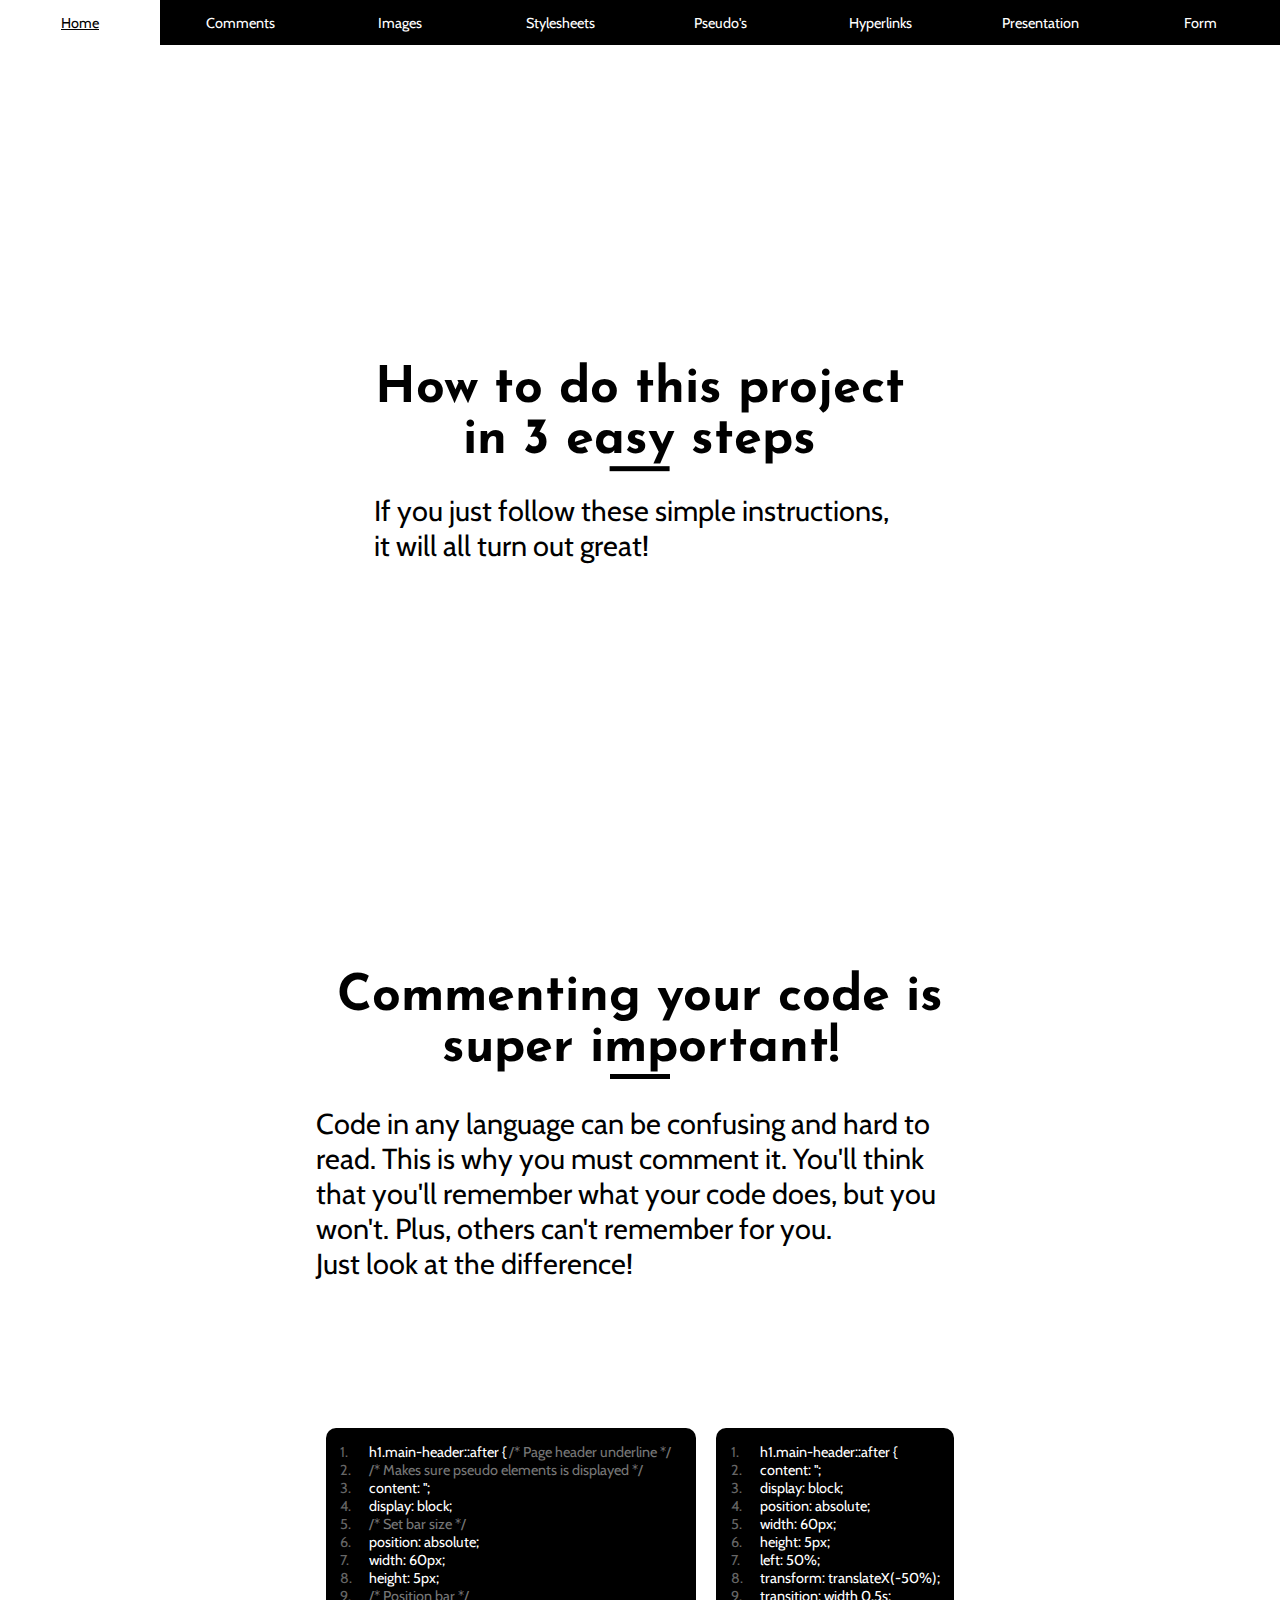
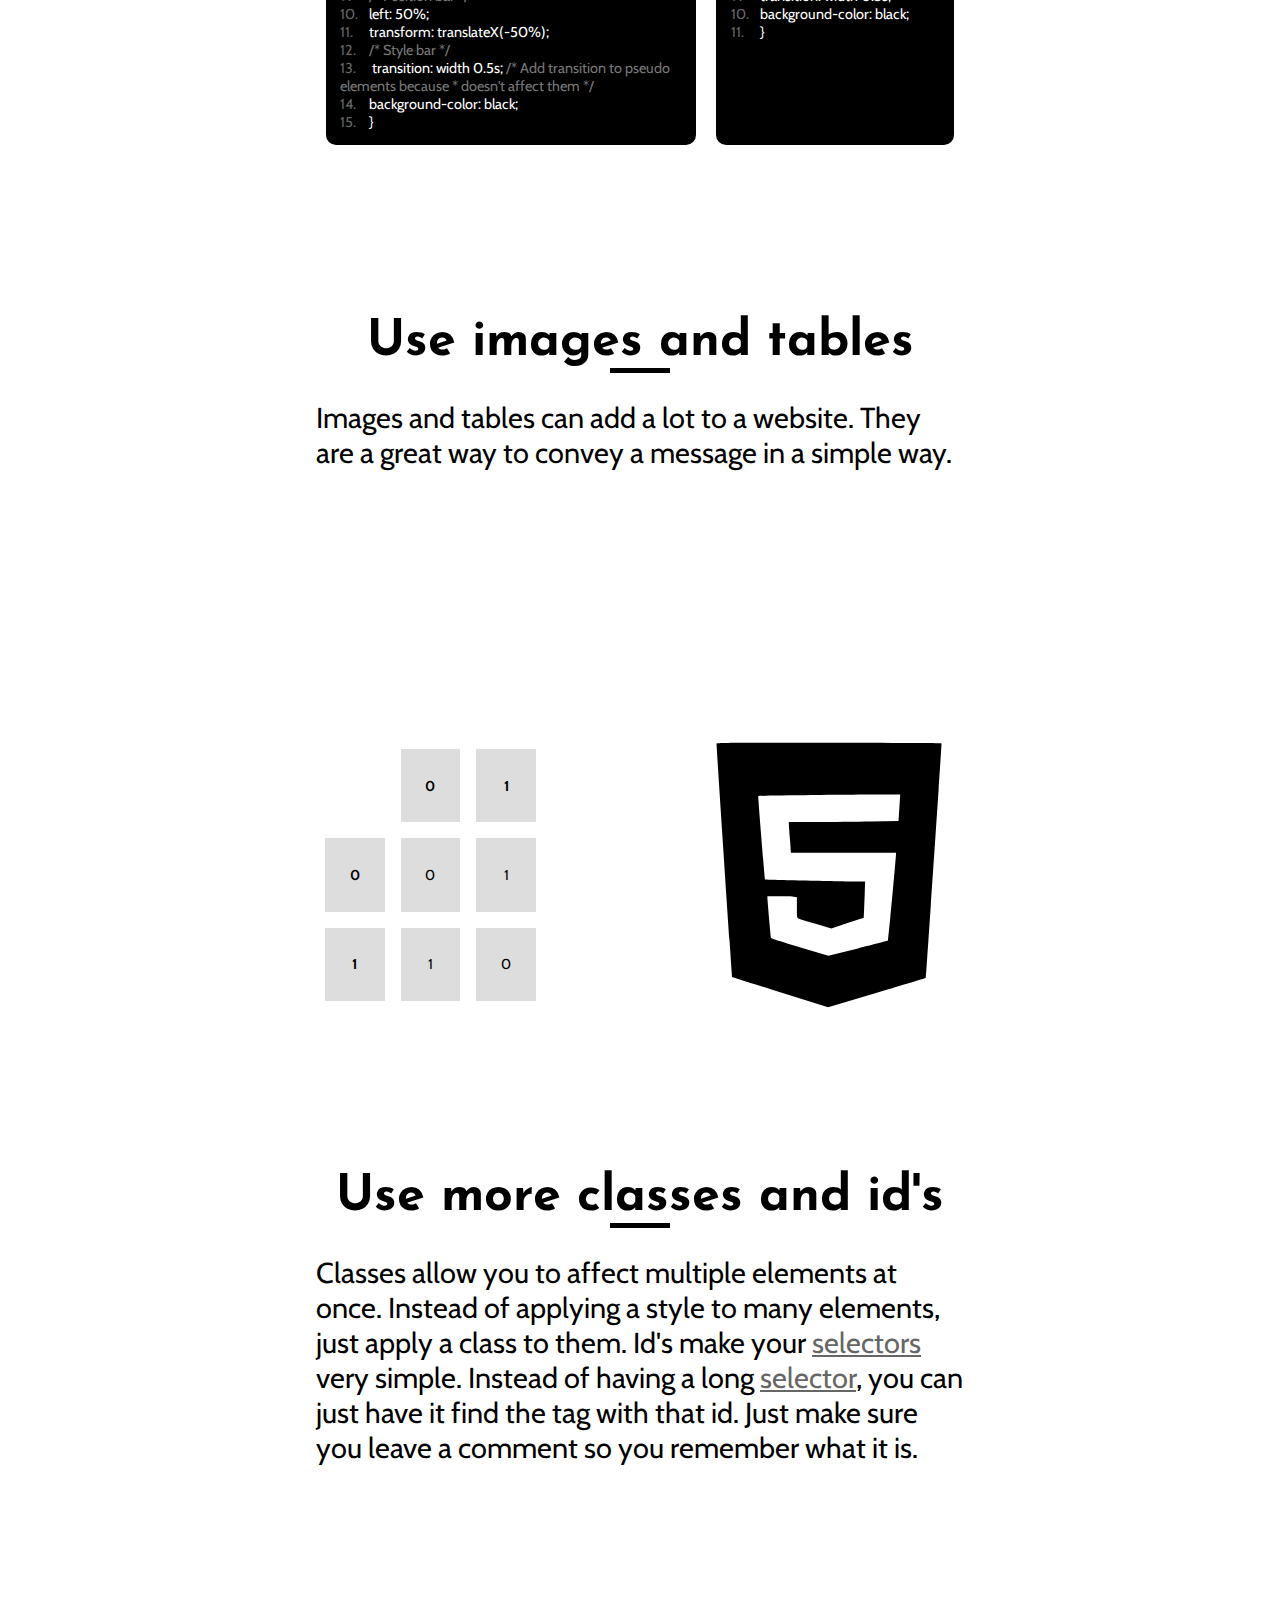
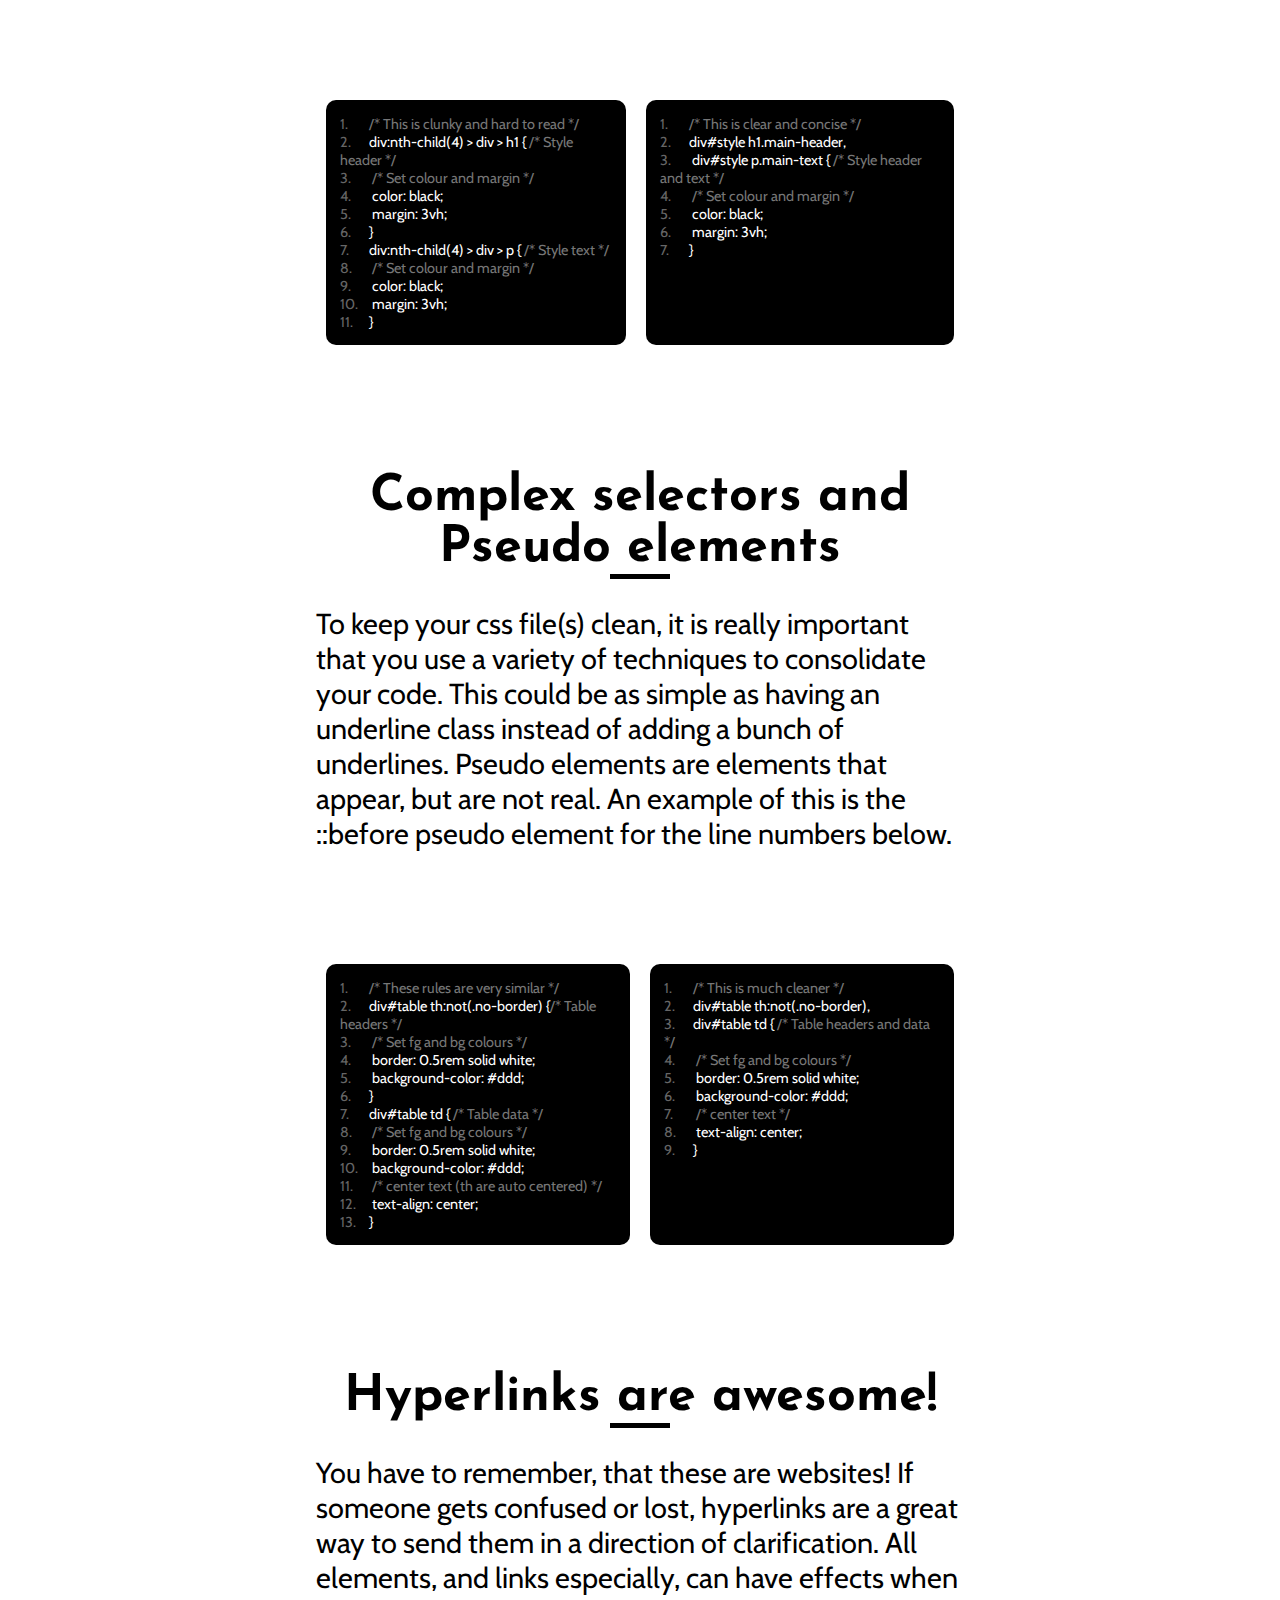
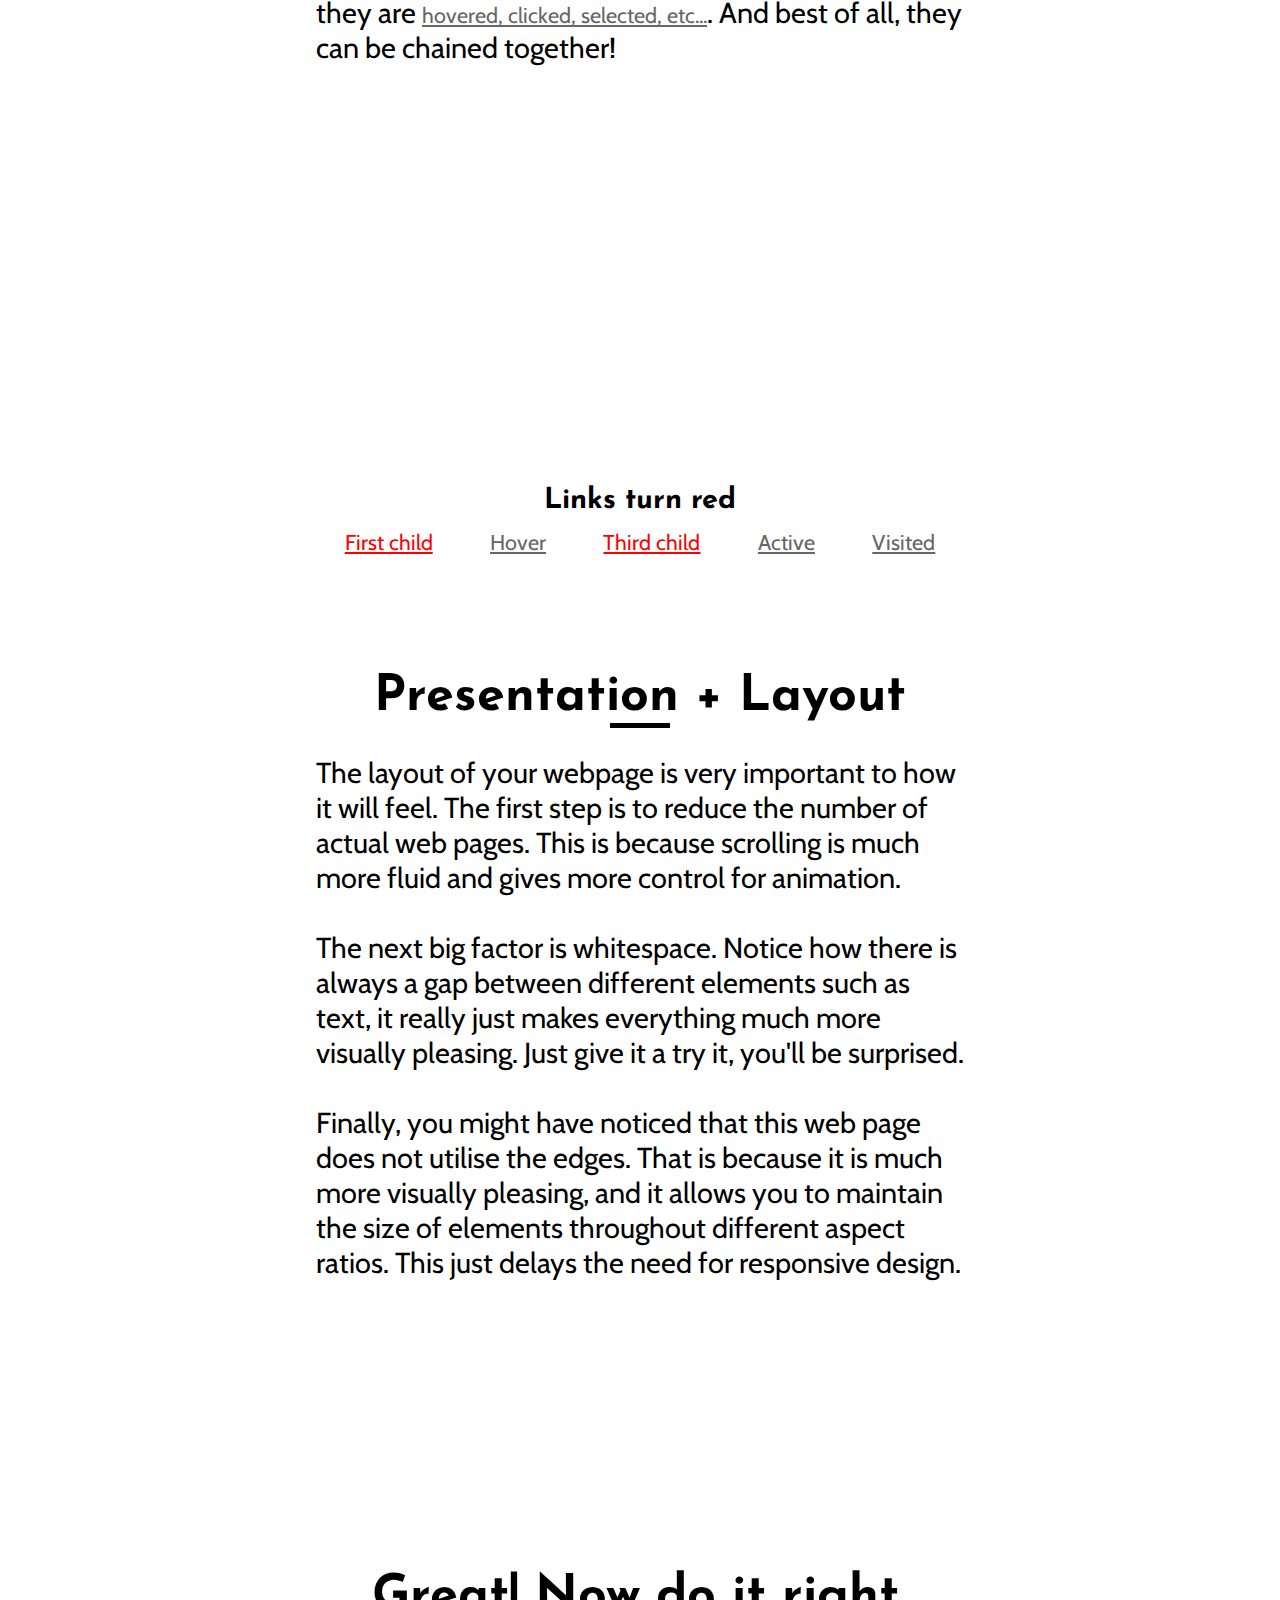
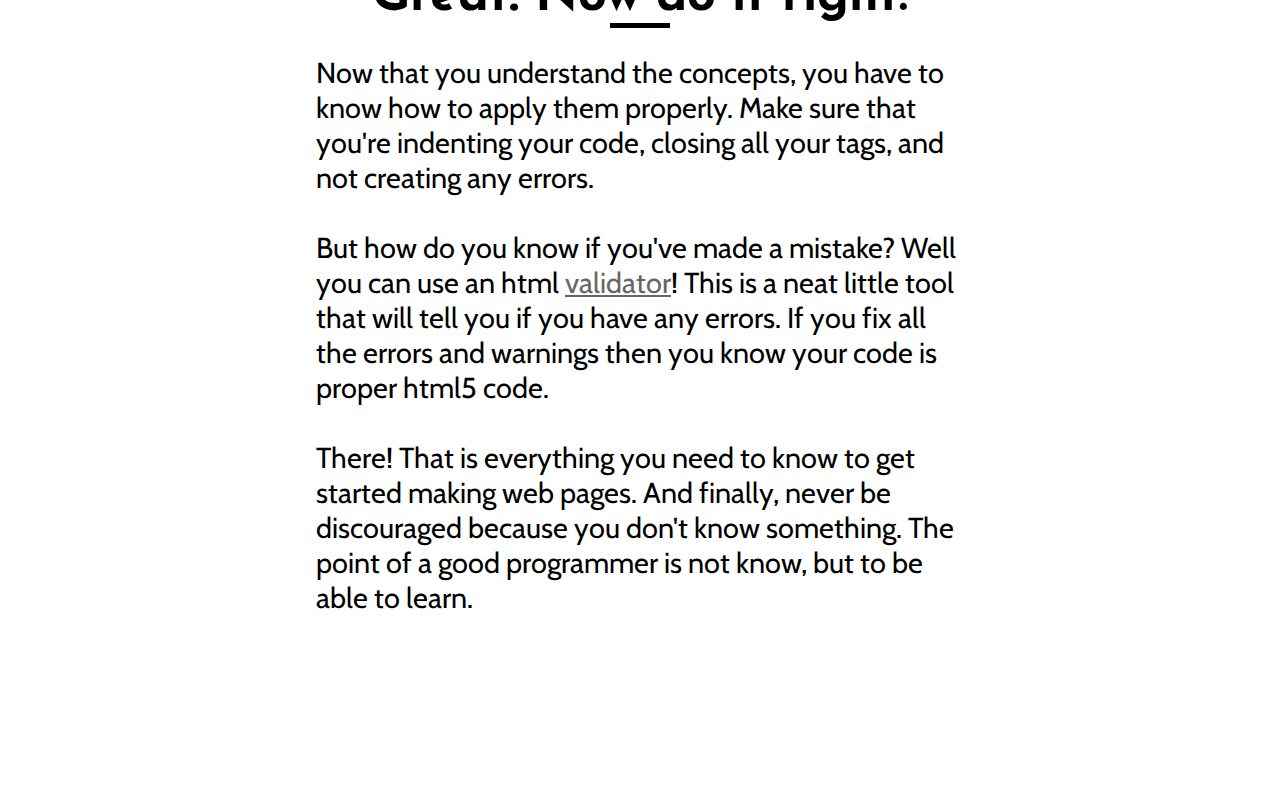
==== commit c5a63aa1: "commented html" ====
--- a/1unit/website/index.html
+++ b/1unit/website/index.html
@@ -3,11 +3,15 @@
   <head>
     <meta charset="UTF-8" />
     <link href="style.css" rel="stylesheet" type="text/css" />
+    <!-- Link css -->
     <script src="main.js"></script>
+    <!-- Link js -->
     <title>Steps for making a good webpage</title>
   </head>
   <body>
     <div id="nav">
+      <!-- Nav bar -->
+      <!-- All the link buttons -->
       <div class="nav-button"><a href="#main">Home</a></div>
       <div class="nav-button"><a href="#comment">Comments</a></div>
       <div class="nav-button"><a href="#table">Images</a></div>
@@ -17,8 +21,11 @@
       <div class="nav-button"><a href="#presentation">Presentation</a></div>
       <div class="nav-button"><a href="#form">Form</a></div>
     </div>
+    <!-- Now for all the pages -->
     <div id="main" class="page">
-      <div class="main-wrapper">
+      <!-- Home page-->
+      <div class="main-wrapper">
+        <!-- Standard main wrapper with h1 and p -->
         <h1 class="main-header">How to do this project in 3 easy steps</h1>
         <p class="main-text">
           If you just follow these simple instructions, it will all turn out
@@ -27,7 +34,9 @@
       </div>
     </div>
     <div id="comment" class="page">
-      <div class="main-wrapper">
+      <!-- Comment page -->
+      <div class="main-wrapper">
+        <!-- Standard main wrapper -->
         <h1 class="main-header">Commenting your code is super important!</h1>
         <p class="main-text">
           Code in any language can be confusing and hard to read. This is why
@@ -37,6 +46,7 @@
         </p>
       </div>
       <div class="code-container">
+        <!-- Code wrapper with 2 code boxes-->
         <div class="code-wrapper">
           <p class="code css">
             <span>h1.main-header::after { /* Page header underline */</span>
@@ -53,7 +63,7 @@
             <span>/* Style bar */</span>
             <span>
               transition: width 0.5s; /* Add transition to pseudo elements
-              because * doesnt affect them */
+              because * doesn't affect them */
             </span>
             <span>background-color: black;</span>
             <span>}</span>
@@ -77,7 +87,9 @@
       </div>
     </div>
     <div id="table" class="page">
-      <div class="main-wrapper">
+      <!-- Table page -->
+      <div class="main-wrapper">
+        <!-- Main wrapper with h1 an p -->
         <h1 class="main-header">Use images and tables</h1>
         <p class="main-text">
           Images and tables can add a lot to a website. They are a great way to
@@ -85,7 +97,9 @@
         </p>
       </div>
       <div class="content">
+        <!-- Content with table and image-->
         <table>
+          <!-- xor gate table -->
           <tr>
             <th class="no-border"></th>
             <th>0</th>
@@ -103,10 +117,13 @@
           </tr>
         </table>
         <img id="html5logo" src="img/html.svg" alt="img no load ;(" />
+        <!-- Svg image -->
       </div>
     </div>
     <div id="styles" class="page">
-      <div class="main-wrapper">
+      <!-- Style page-->
+      <div class="main-wrapper">
+        <!-- Main wrapper with h1 and p -->
         <h1 class="main-header">Use more classes and id's</h1>
         <p class="main-text">
           Classes allow you to affect multiple elements at once. Instead of
@@ -118,6 +135,7 @@
             target="_blank"
             >selectors</a
           >
+          <!-- Two links to selectors -->
           very simple. Instead of having a long
           <a
             class="link green"
@@ -129,6 +147,7 @@
         </p>
       </div>
       <div class="code-container">
+        <!-- Standard code container with 2 code boxes -->
         <div class="code-wrapper">
           <p class="code css">
             <span>/* This is clunky and hard to read */</span>
@@ -158,7 +177,9 @@
       </div>
     </div>
     <div id="pseudo" class="page">
-      <div class="main-wrapper">
+      <!-- Pseudo element page -->
+      <div class="main-wrapper">
+        <!-- Main wrapper with h1 and p -->
         <h1 class="main-header">Complex selectors and Pseudo elements</h1>
         <p class="main-text">
           To keep your css file(s) clean, it is really important that you use a
@@ -170,6 +191,7 @@
         </p>
       </div>
       <div class="code-container">
+        <!-- Standard code container with 2 code boxes-->
         <div class="code-wrapper">
           <p class="code css">
             <span>/* These rules are very similar */</span>
@@ -203,13 +225,16 @@
       </div>
     </div>
     <div id="hyperlinks" class="page">
-      <div class="main-wrapper">
+      <!-- Hyperlinks and pseudo selector page -->
+      <div class="main-wrapper">
+        <!-- Main wrapper with h1 an p -->
         <h1 class="main-header">Hyperlinks are awesome!</h1>
         <p class="main-text">
           You have to remember, that these are websites! If someone gets
           confused or lost, hyperlinks are a great way to send them in a
           direction of clarification. All elements, and links especially, can
           have effects when they are
+          <!-- Link to pseudo classes -->
           <a
             class="link green"
             href="https://www.w3schools.com/css/css_pseudo_classes.asp"
@@ -219,7 +244,10 @@
         </p>
       </div>
       <div class="content">
+        <!-- Content div -->
         <h1>Links turn red</h1>
+        <!-- Link header -->
+        <!-- All the example links-->
         <a href="/" target="_blank" class="link first">First child</a>
         <a href="/" target="_blank" class="link red">Hover</a>
         <a href="/" target="_blank" class="link third">Third child</a>
@@ -228,7 +256,9 @@
       </div>
     </div>
     <div id="presentation" class="page">
-      <div class="main-wrapper">
+      <!-- Presentation page -->
+      <div class="main-wrapper">
+        <!-- Main wrapper with h1 and p -->
         <h1 class="main-header">Presentation + Layout</h1>
         <p class="main-text">
           The layout of your webpage is very important to how it will feel. The
@@ -246,13 +276,16 @@
       </div>
     </div>
     <div id="form" class="page">
-      <div class="main-wrapper">
+      <!-- Form/validation page -->
+      <div class="main-wrapper">
+        <!-- Main wrapper with h1 and p -->
         <h1 class="main-header">Great! Now do it right.</h1>
         <p class="main-text">
           Now that you understand the concepts, you have to know how to apply
           them properly. Make sure that you're indenting your code, closing all
           your tags, and not creating any errors.<br /><br />But how do you know
           if you've made a mistake? Well you can use an html
+          <!-- Link to the html validator -->
           <a href="http://validator.w3.org/" target="_blank" class="link green"
             >validator</a
           >! This is a neat little tool that will tell you if you have any
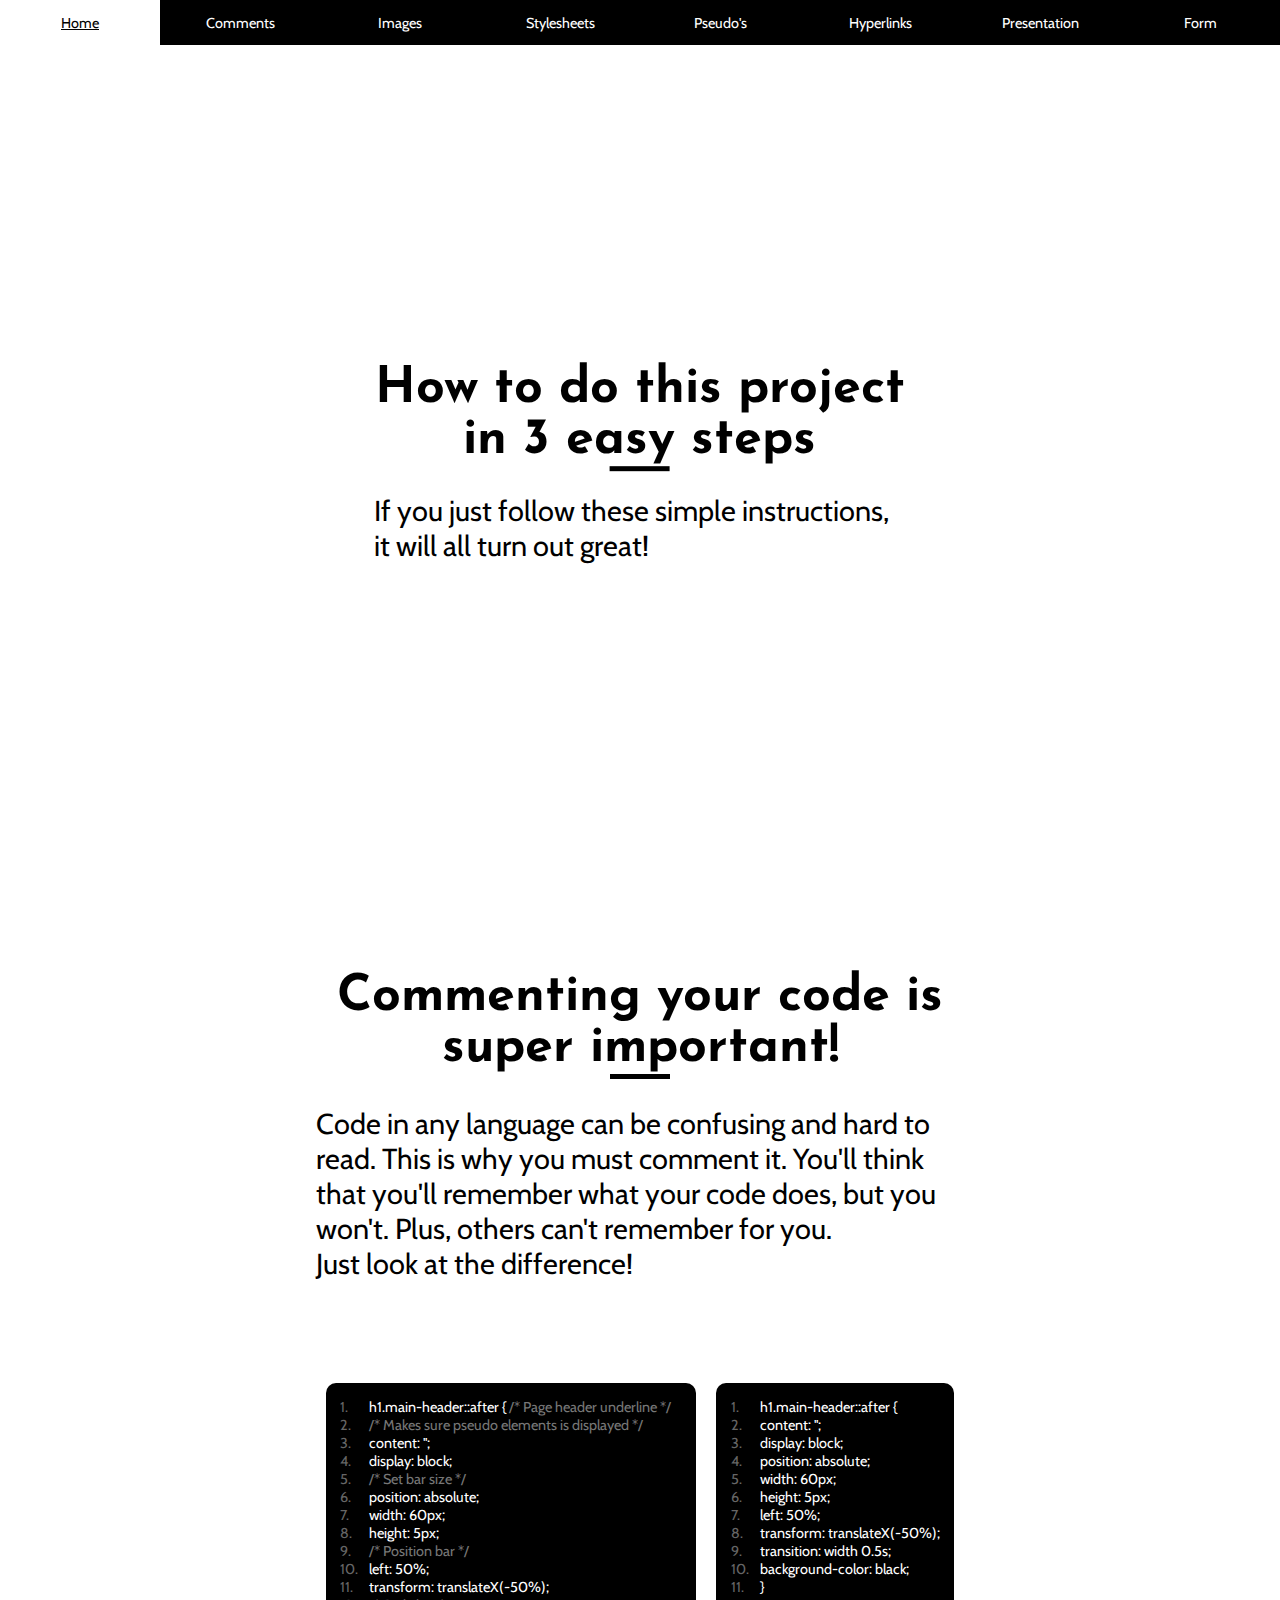
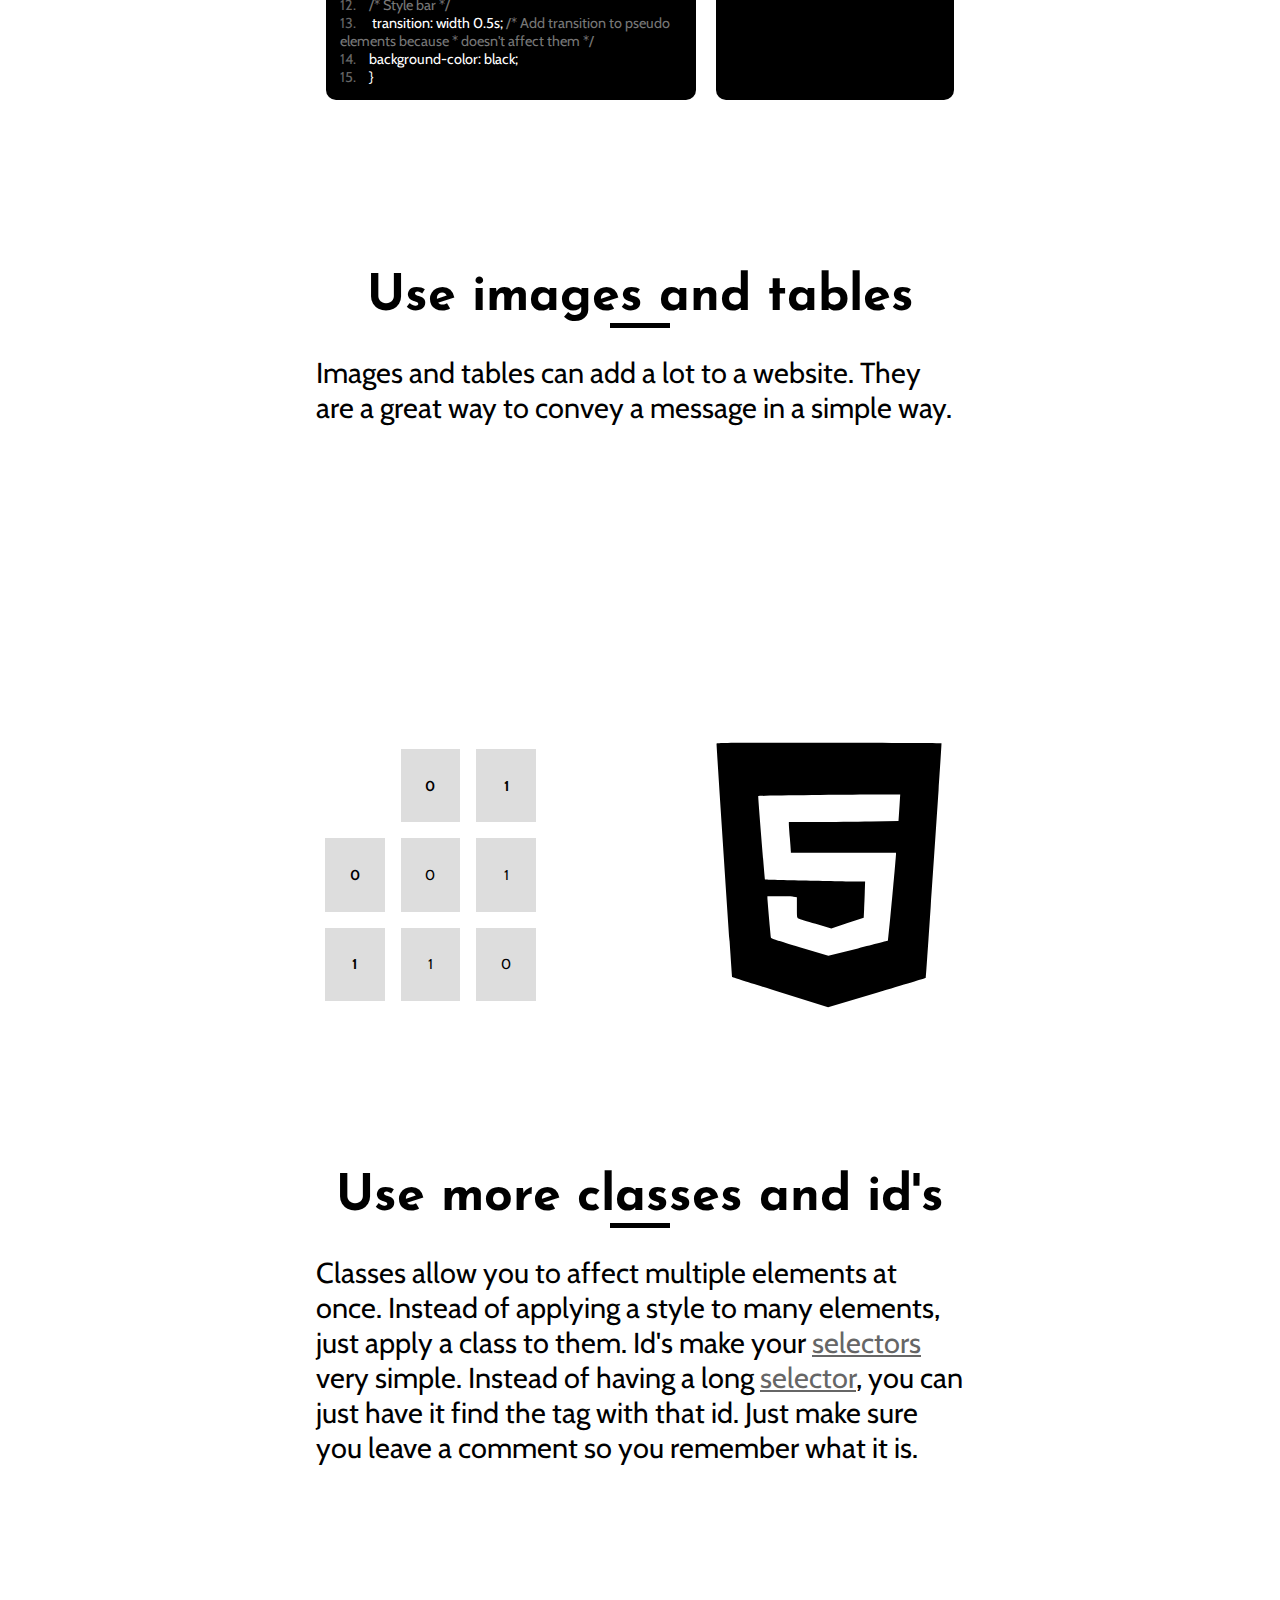
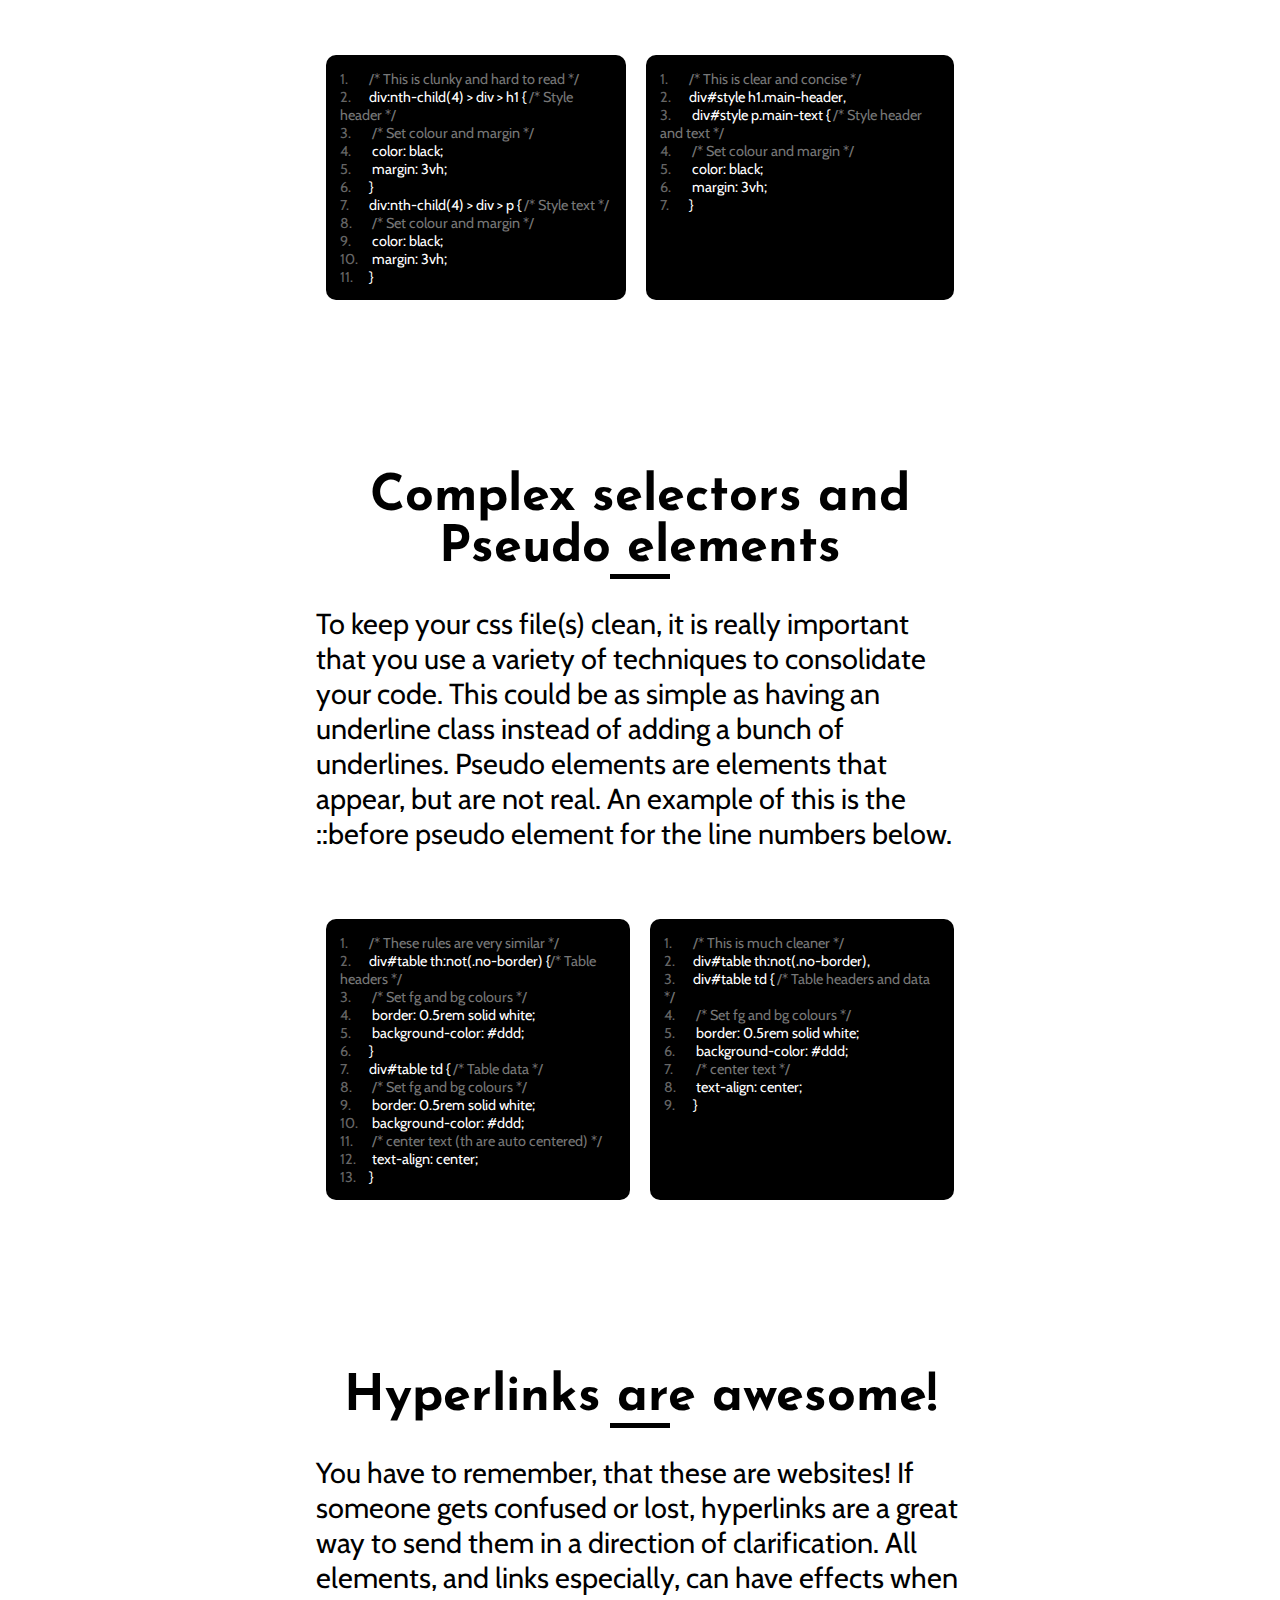
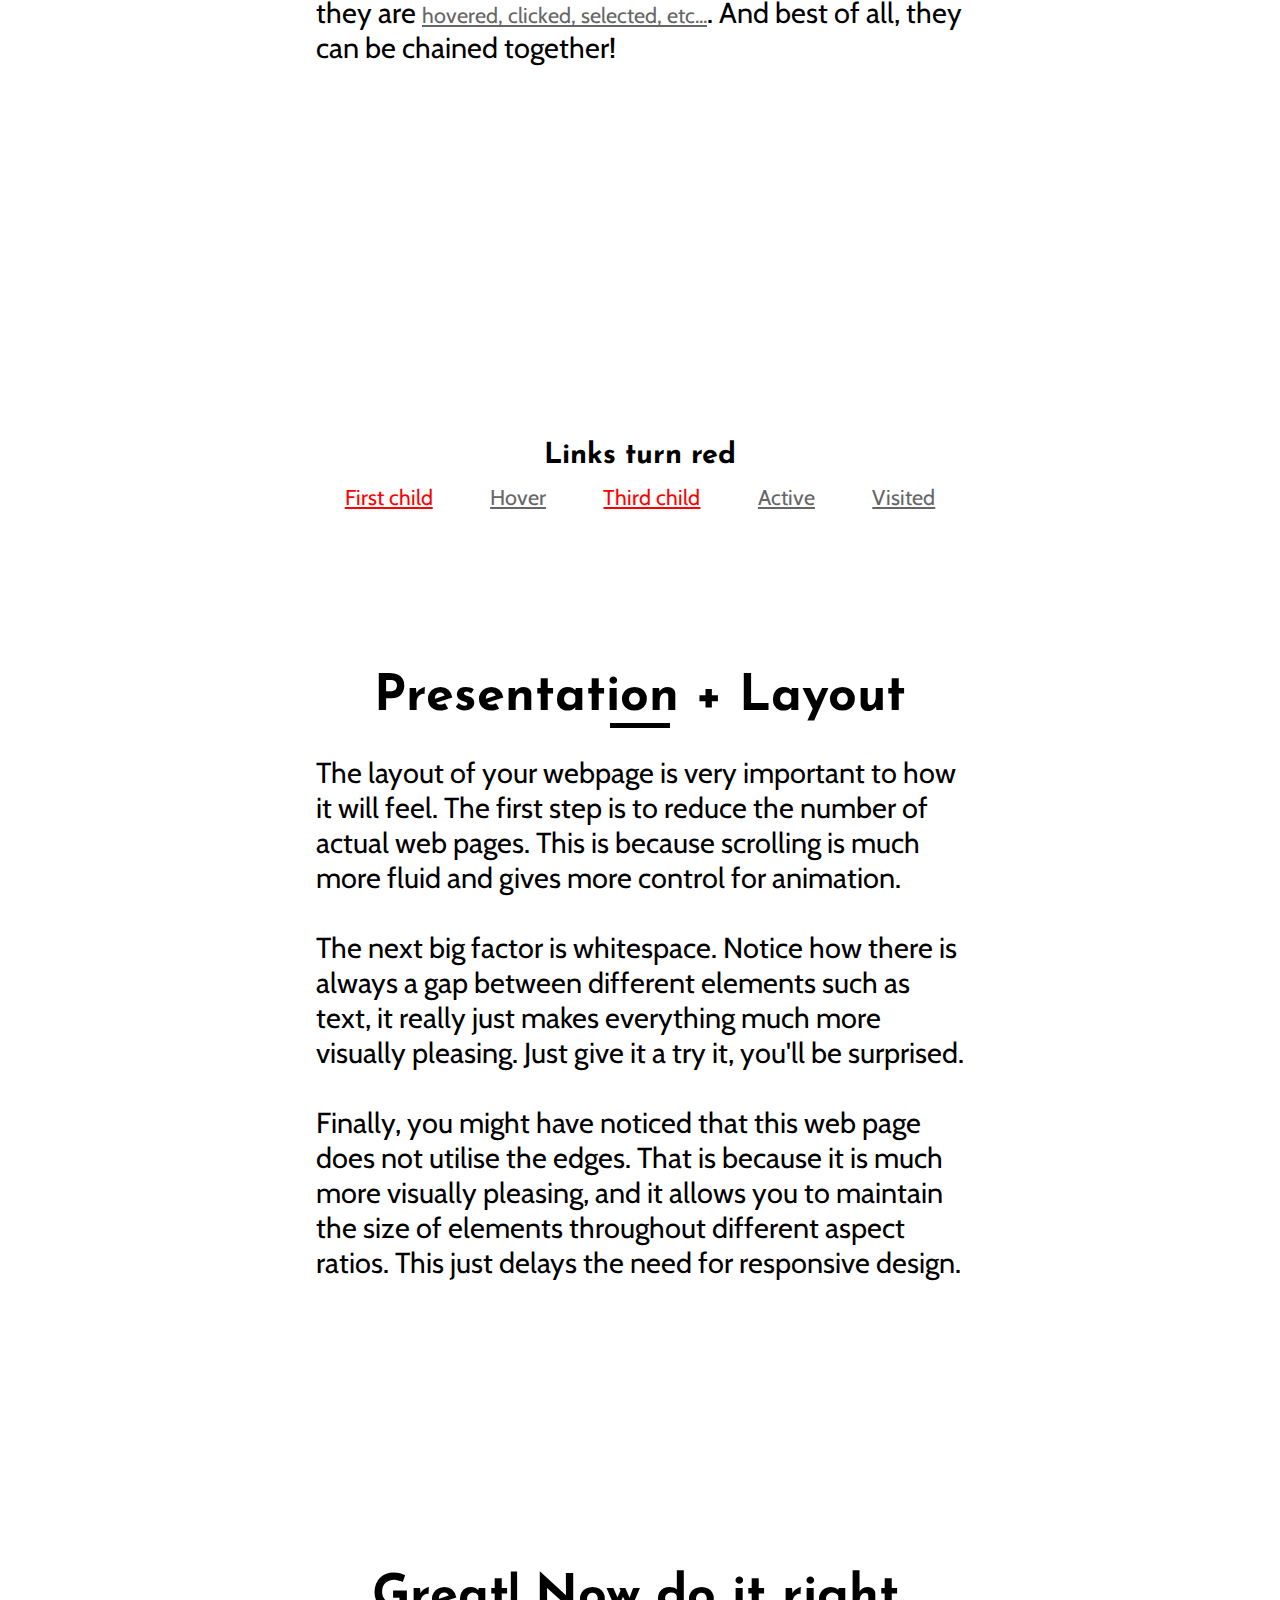
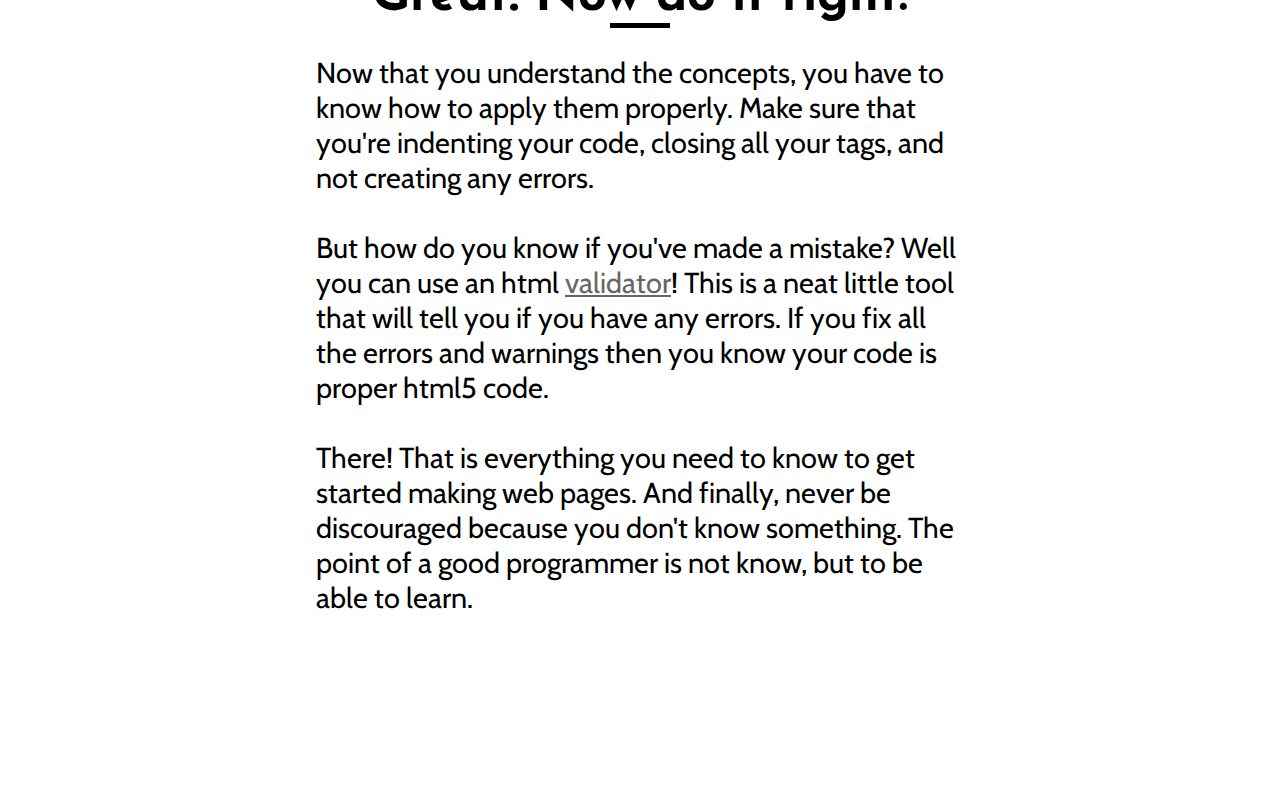
==== commit 4a393270: "did arduino and site stuff" ====
--- a/1unit/website/index.html
+++ b/1unit/website/index.html
@@ -116,7 +116,7 @@
             <td>0</td>
           </tr>
         </table>
-        <img id="html5logo" src="img/html.svg" alt="img no load ;(" />
+        <img id="html5logo" src="html.svg" alt="img no load ;(" />
         <!-- Svg image -->
       </div>
     </div>
--- a/1unit/website/style.css
+++ b/1unit/website/style.css
@@ -2,21 +2,30 @@
 @import url("https://fonts.googleapis.com/css2?family=Cabin&family=Josefin+Sans&family=Source+Code+Pro&display=swap");
 /* Cabin: main text, Josefin Sans: headers, Source Code Pro: code 😛 */
 * {
+  /* Default to all elements */
+  /* get rid of padding and margin*/
   margin: 0;
   padding: 0;
+  /* Font/transitions */
   font-family: "Cabin";
   transition: all 0.5s ease-in-out;
   scroll-behavior: smooth;
 }
 html {
+  /* Make font size responsive to viewport size */
   font-size: 1.6vh;
 }
+a {
+  /* Disable effects on links */
+  text-decoration: none;
+}
 h1 {
+  /* Set header font */
   font-family: "Josefin Sans";
 }
-
 p.code {
-  tab-size: 2em;
+  /* Code box */
+  /* Set colour and font */
   color: white;
   font-family: "Source Code Pro";
 }
@@ -26,64 +35,88 @@
   white-space: pre;
 }
 p.code > span {
+  /* Increment the line counter */
   counter-increment: line;
 }
 p.code .comment {
+  /* Set the code comment colour */
   color: #777;
 }
 p.code > span::before {
+  /* Put the line number before each line */
+  /* Set colour, content, and alignment */
   content: counter(line) ". ";
   color: #666;
+  text-align: left;
+  /* Set size and display */
   display: inline-block;
   width: 2rem;
-  text-align: left;
 }
 div.code-wrapper {
+  /* Style the actual code box */
+  /* Set colour, padding, and edge curves */
   background-color: black;
   padding: 1rem;
   border-radius: 10px;
 }
-
-span.center {
-  text-align: center;
-}
-a {
-  text-decoration: none;
+div.page > div.content {
+  /* Image and table container */
+  /* Horizontally center and set width */
+  position: absolute;
+  left: 50%;
+  transform: translateX(-50%);
+  width: max(30%, 45rem);
+  /* Lock to bottom */
+  bottom: 10vh;
+  /* Make a grid */
+  display: grid;
 }
 .link {
+  /* Set link underline and colour */
   text-decoration: underline;
   color: #666;
 }
 .link:hover {
+  /* Make the underline waver on hover */
   text-decoration: underline wavy;
 }
+/* These two define classes for hover colours */
 .link.red:hover {
   color: crimson;
 }
-
 .link.green:hover {
   color: darkcyan;
 }
+/* Each page */
 .page {
+  /* Set width and height to screen size and position relative */
   width: 100%;
   height: 100vh;
   position: relative;
 }
+div.main-wrapper {
+  /* Contains the main h1 and p */
+  /* Position absolute to page */
+  position: absolute;
+  /* Horizontally center in the page */
+  left: 50%;
+  transform: translateX(-50%);
+  /* Position to top of page and make width responsive */
+  top: 5vh;
+  width: max(30%, 45rem);
+}
 h1.main-header {
+  /* Style the big header text */
+  /* Give it top margin, center, and set font size */
   margin-top: 3vh;
   text-align: center;
   font-size: 3.5rem;
 }
 p.main-text {
+  /* Style the smaller main text */
+  /* Give it some top margin, and set font size */
   margin-top: 5%;
   font-size: 2rem;
-}
-div.main-wrapper {
-  position: absolute;
-  left: 50%;
-  transform: translateX(-50%);
-  top: 5vh;
-  width: max(30%, 45rem);
 }
 h1.main-header::after {
   /* Page header underline */
@@ -94,28 +127,32 @@
   position: absolute;
   width: 60px;
   height: 5px;
-  /* Position bar */
+  /* Center bar horizontally */
   left: 50%;
   transform: translateX(-50%);
   /* Style bar */
   transition: width 0.5s ease-in-out; /* Add transition to pseudo elements because * doesnt affect them */
   background-color: black;
 }
-
 h1.main-header:hover::after {
+  /* Make underline bigger on hover */
   width: 90%;
 }
-
 div.code-container {
+  /* Contains code wrappers */
+  /* Position as grid absolute to the body */
   display: grid;
   position: absolute;
-  bottom: 5vh;
-  left: 50%;
-  transform: translateX(-50%);
+  /* Center and lock to bottom */
+  bottom: 10vh;
+  left: 50%;
+  transform: translateX(-50%);
+  /* Set width responsively */
   width: max(30%, 45rem);
 }
-
-div.code-wrapper {
+div.code-container > div.code-wrapper {
+  /* Contains the code */
+  /* Put all of them horizontally in the container with some margin */
   grid-row: 1;
   margin: 10px;
 }
@@ -123,23 +160,30 @@
 /* Nav */
 
 div#nav {
+  /* The top nav bar */
+  /* Set colour and position */
   background-color: black;
   color: white;
   position: fixed;
   width: 100%;
+  /* Set height responsively and z-index */
   height: min(max(5vh, 30px), 50px);
   z-index: 10;
 }
 
 div#nav > div.nav-button {
+  /* Position each nav button */
   width: 100vw; /* This doesn't apply but is still needed */
   display: table-cell;
 }
 
 div.nav-button > a {
+  /* Style each nav button link */
+  /* Center */
   align-items: center;
   justify-content: center;
   display: flex;
+  /* Style, and set size and positioning */
   height: 100%;
   width: calc(100% / 8);
   position: absolute;
@@ -147,8 +191,9 @@
 }
 
 div.nav-button > a:hover {
+  /* Hover of nav button */
+  /* Style and create box shadow */
   text-decoration: underline;
-  box-shadow: 10px;
   box-shadow: inset 0 calc(50px) 0 0 white;
   color: black;
 }
@@ -156,6 +201,7 @@
 /* Main page */
 
 div#main > div.main-wrapper {
+  /* Vertically center, with modified width */
   top: 50%;
   width: max(30%, 37rem);
   transform: translate(-50%, -50%);
@@ -165,32 +211,24 @@
 
 /* Images */
 
-div#table > div.main-wrapper {
-  top: 10vh;
-}
-
-div#table > div.content {
-  position: absolute;
-  left: 50%;
-  transform: translateX(-50%);
-  width: max(30%, 45rem);
-  bottom: 10vh;
-  display: grid;
-}
-
 div#table > div.content > * {
+  /* Make table and img side by side */
   grid-row: 1;
 }
 
 div#table > div.content > img#html5logo {
+  /* Set logo size */
   height: 30vh;
   display: block;
+  /* Push to the right */
   margin-left: auto;
 }
 
 div#table > div.content th:not(.no-border),
 div#table > div.content td {
+  /* Thicken border */
   border: 0.5rem solid white;
+  /* Add background and center */
   text-align: center;
   background-color: #ddd;
 }
@@ -201,35 +239,23 @@
 
 /* Hyperlinks */
 
-div#hyperlinks > div.main-wrapper {
-  position: absolute;
-  left: 50%;
-  transform: translateX(-50%);
-  top: 5vh;
-  width: max(30%, 45rem);
-}
-
-div#hyperlinks > div.content {
-  display: grid;
-  position: absolute;
-  bottom: 5vh;
-  left: 50%;
-  transform: translateX(-50%);
-  width: max(30%, 45rem);
-}
-
 div#hyperlinks .link {
+  /* Link links lol */
+  /* Set size, center, and make side by side */
   font-size: 1.5rem;
   text-align: center;
   grid-row: 2;
 }
 
 div#hyperlinks > div.content > h1 {
+  /* Content header */
+  /* Center, position, and add margin */
   text-align: center;
   grid-column: 1 / span 5;
   margin: 1rem;
 }
 
+/* Styles to make links red */
 div#hyperlinks div.content .link:first-of-type,
 div#hyperlinks div.content .link.third:nth-of-type(3),
 div#hyperlinks div.content .link.active:active,
